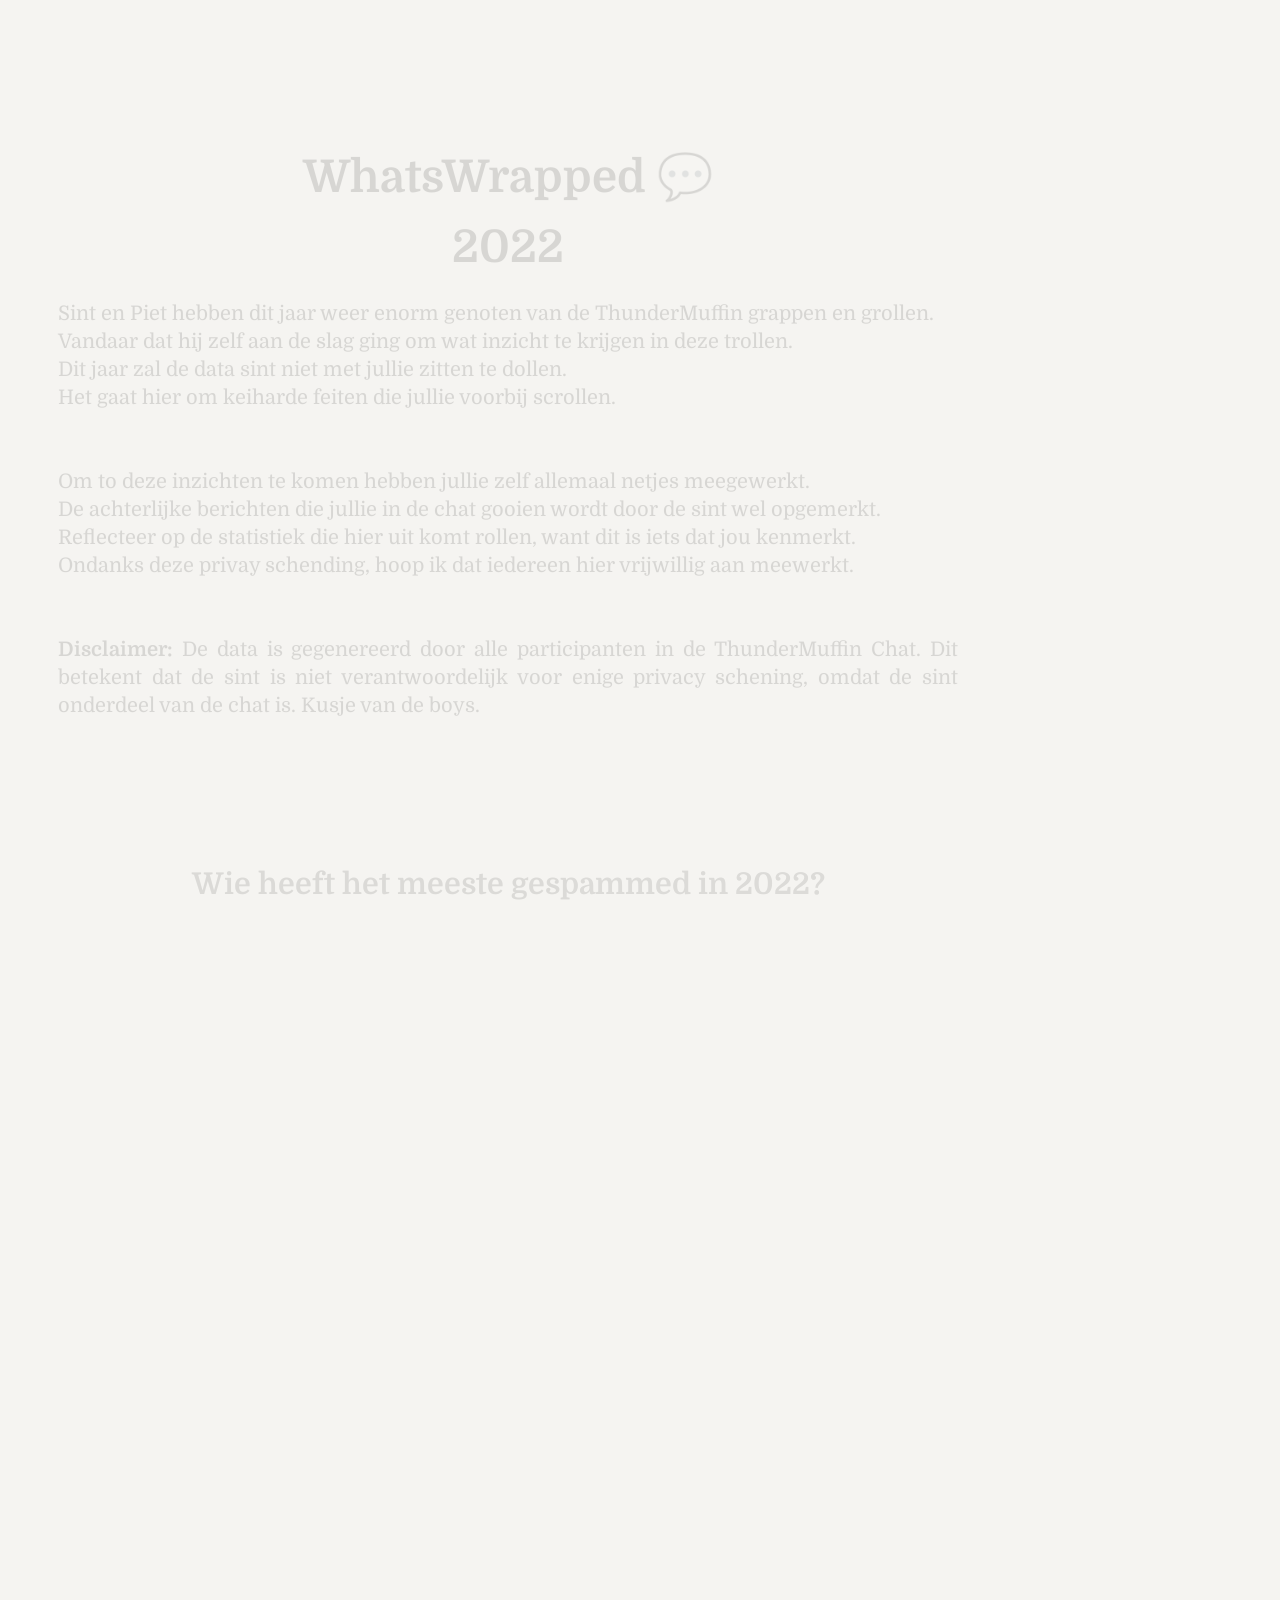
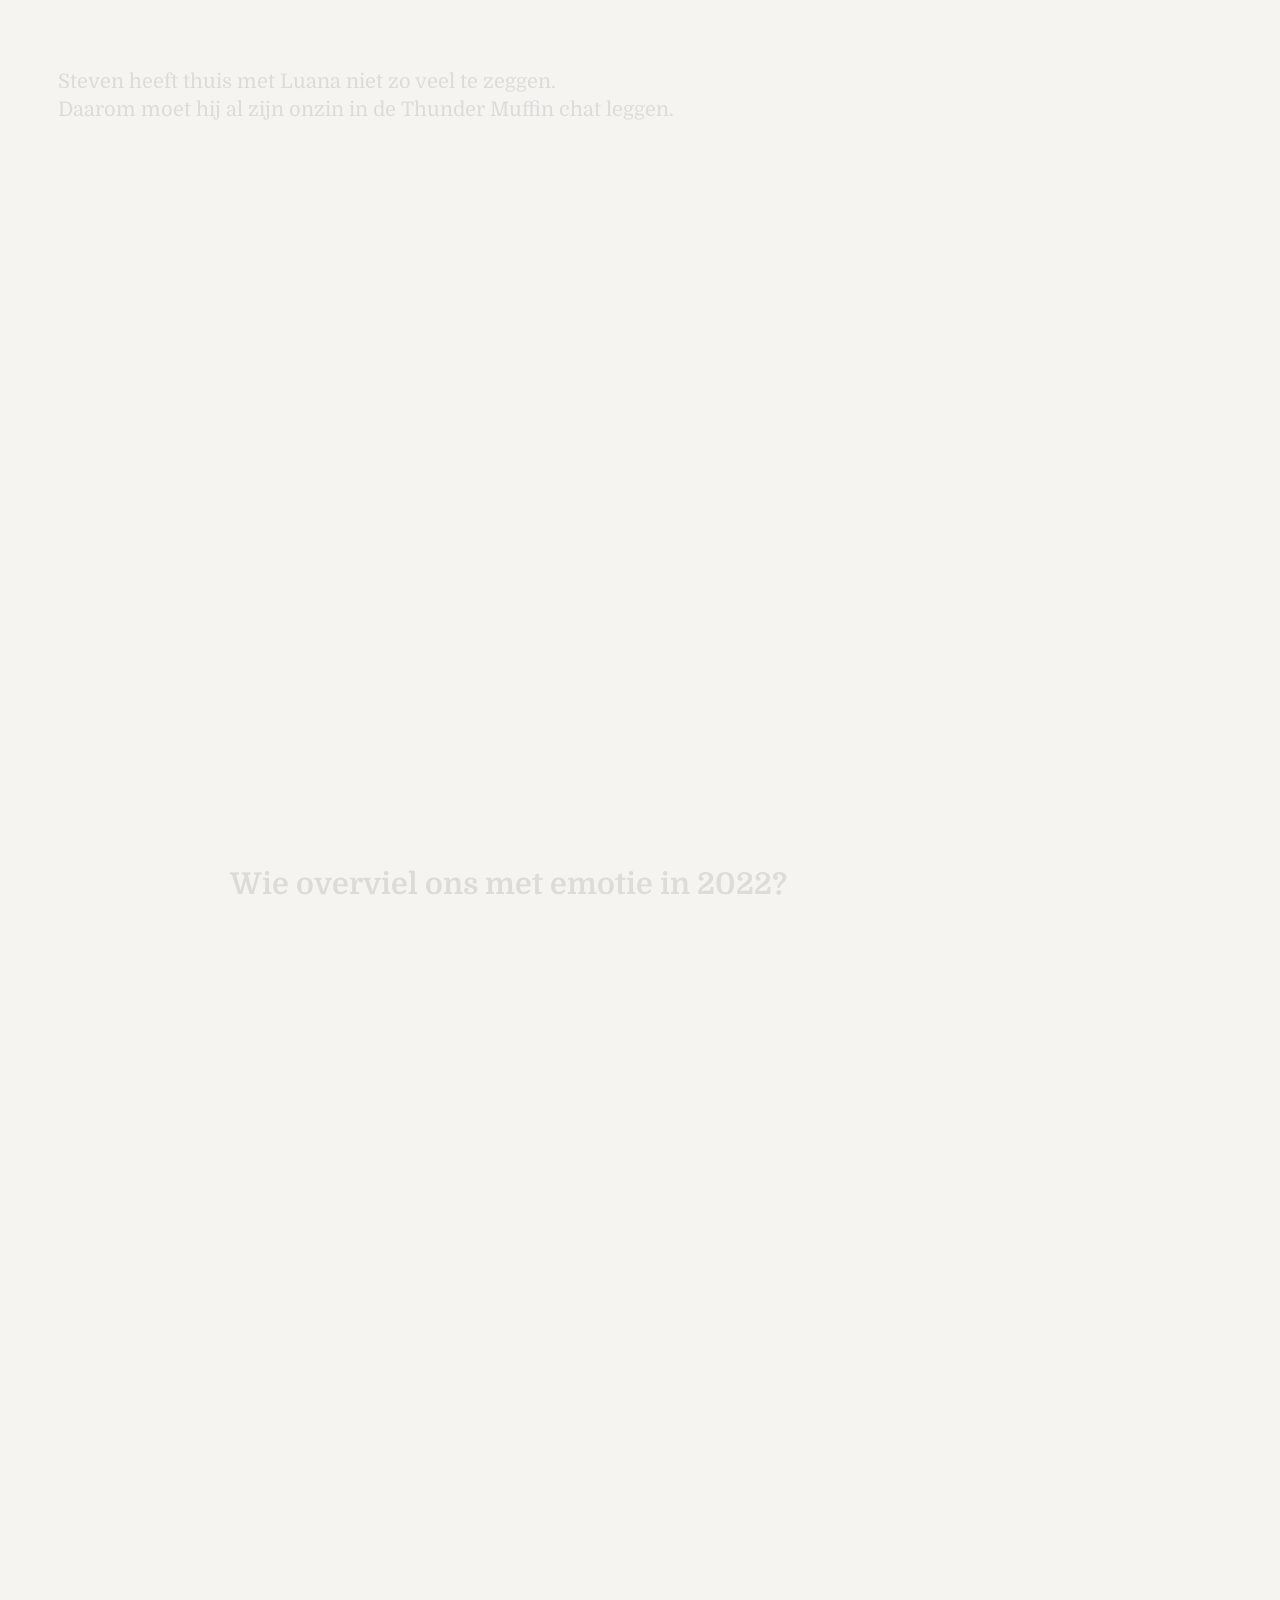
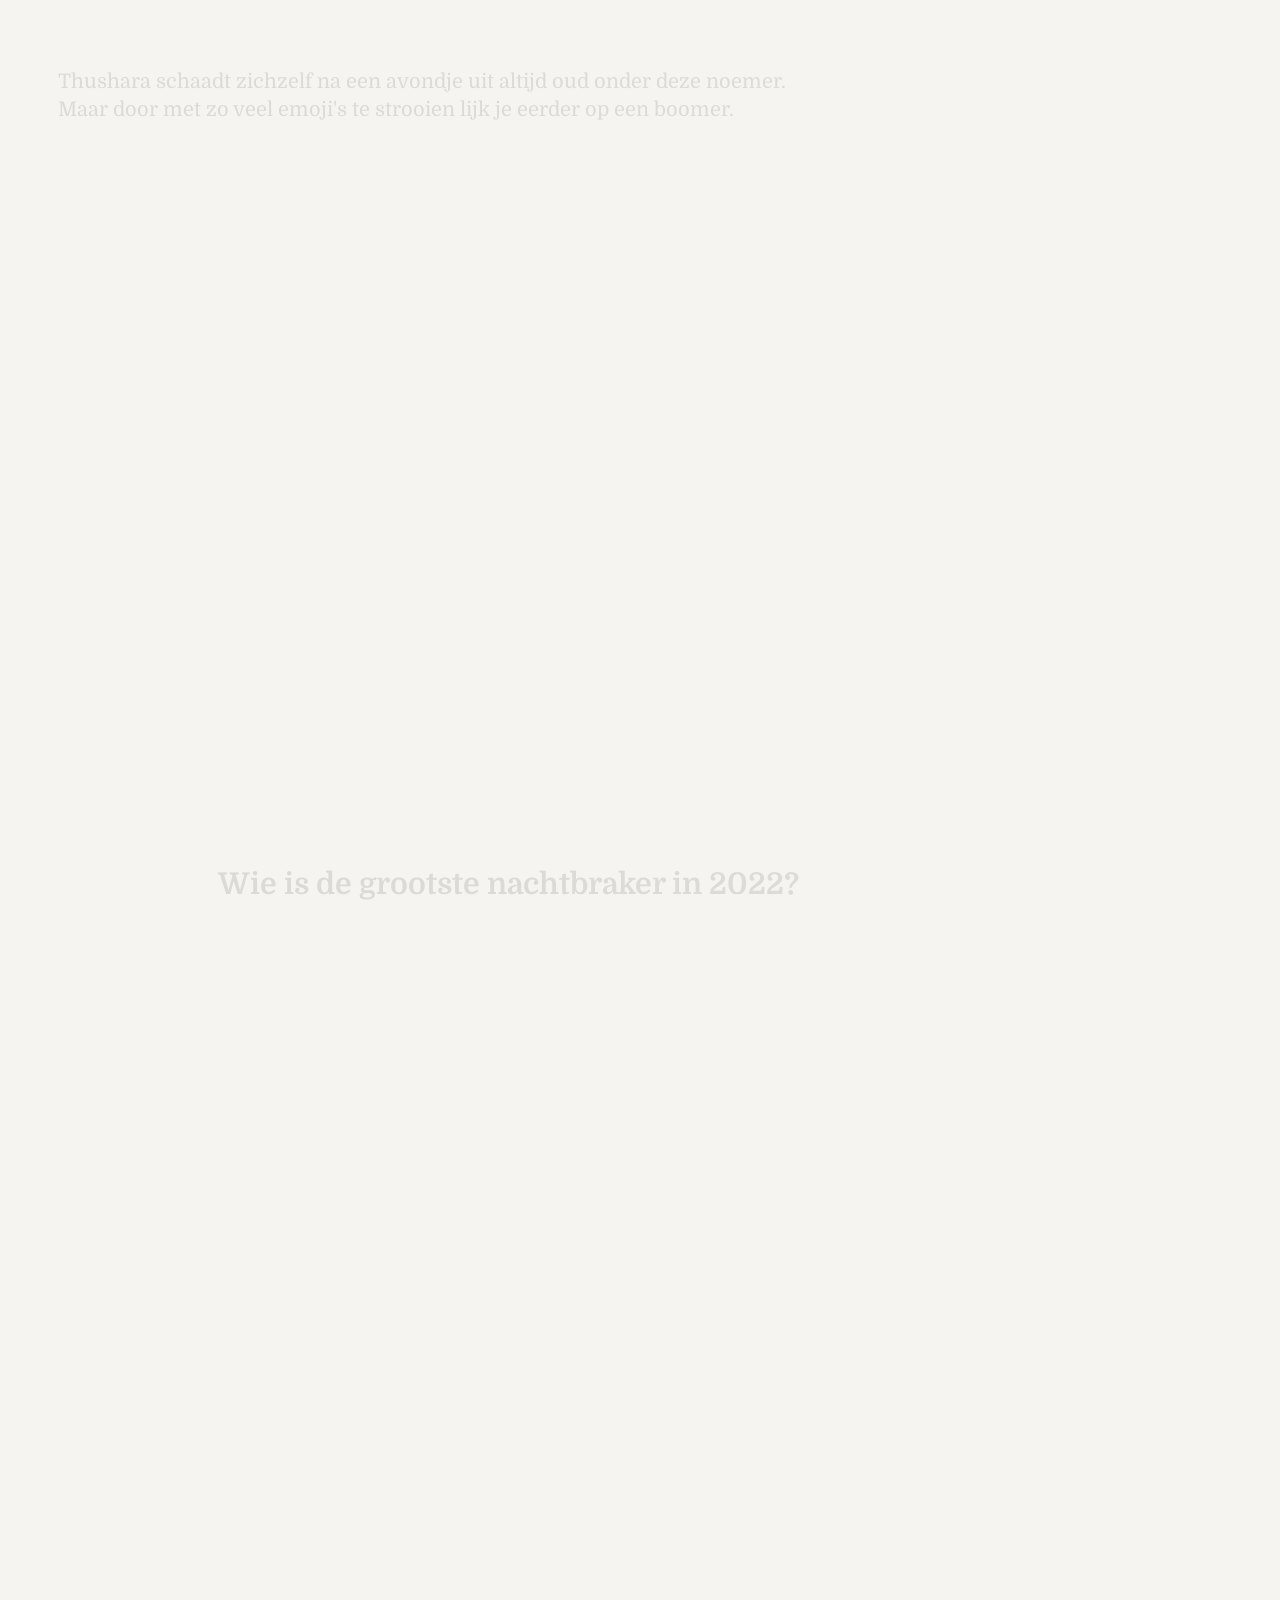
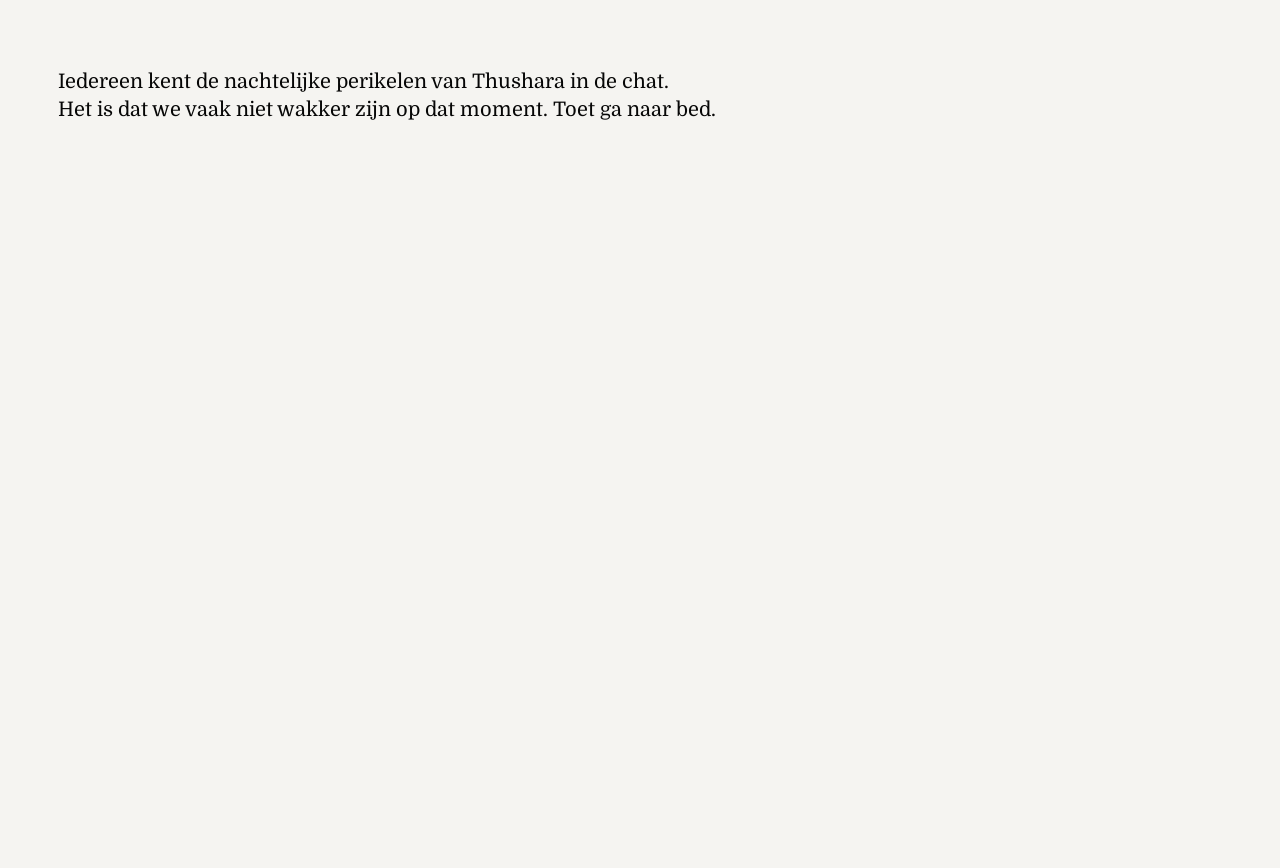
==== index.html @ dbf37bbb "change name" ====
<html lang="en">
<head>
    <meta charset="UTF-8">
    <meta name="viewport" content="width=device-width, initial-scale=1.0">
    <link rel="stylesheet" href="style.css">
    <script src = 'd3.js'></script>
    <script src = 'https://cdnjs.cloudflare.com/ajax/libs/d3-legend/2.25.6/d3-legend.min.js'></script>

    <meta property='og:title' content='Best College Majors'/>
    <meta property='og:image' content='https://github.com/cuthchow/college-majors-visualisation/blob/master/preview.png'/>
    <meta property='og:description' content='This interactive, scrollable data visualisation will take you on a journey through all of the different college majors in the United States, and compare how they stack up in terms of median graduate salary, gender ratios, employability, and other factors. '/>
    <meta property='og:url' content='https://cuthchow.github.io/college-majors-visualisation/'/>


    <title>Best College Majors</title>
</head>


<body>
    <!-- <div id="info">
        a
    </div> -->
    <img src="https://github.com/cuthchow/college-majors-visualisation/blob/master/preview.png" alt="">
    <div id="tooltip"></div>
    <div id="graphic">
        <div id="sections">
            <section class="step">
                <div class="title"></div>
                <br><br>
                <h1>WhatsWrapped &#128172 </h1>
                <h1>2022</h1>
                <p>
                    Sint en Piet hebben dit jaar weer enorm genoten van de ThunderMuffin grappen en grollen.<br>
                    Vandaar dat hij zelf aan de slag ging om wat inzicht te krijgen in deze trollen. <br>
                    Dit jaar zal de data sint niet met jullie zitten te dollen. <br>
                    Het gaat hier om keiharde feiten die jullie voorbij scrollen. <br>
                <br><br>

                Om to deze inzichten te komen hebben jullie zelf allemaal netjes meegewerkt. <br>
                De achterlijke berichten die jullie in de chat gooien wordt door de sint wel opgemerkt.<br>
                Reflecteer op de statistiek die hier uit komt rollen, want dit is iets dat jou kenmerkt.<br>
                Ondanks deze privay schending, hoop ik dat iedereen hier vrijwillig aan meewerkt. <br>
                <br><br>

                <b>Disclaimer:</b> De data is gegenereerd door alle participanten in de ThunderMuffin Chat. 
                Dit betekent dat de sint is niet verantwoordelijk voor enige privacy schening, omdat de sint onderdeel van de chat is.
                Kusje van de boys.
                </p>
                
            </section>
            <section class="step">
                <div class="vraag">
                <p>
                    <h2>Wie heeft het meeste gespammed in 2022?</h2>
                </p>
            </div>
            </section>
            <section class="step">
                <div class="vraag">
                <p>
                Steven heeft thuis met Luana niet zo veel te zeggen. <br>
                Daarom moet hij al zijn onzin in de Thunder Muffin chat leggen. <br>
                </p>
            </div>
            </section>
            <section class="step">
                <div class="vraag">
                <p>
                    <h2>Wie overviel ons met emotie in 2022?</h2>
                </p>
            </div>
            </section>
            <section class="step">
                <div class="vraag">
                <p>
                Thushara schaadt zichzelf na een avondje uit altijd oud onder deze noemer.<br>
                Maar door met zo veel emoji's te strooien lijk je eerder op een boomer. <br>
                </p>
            </div>
            </section>
            <section class="step">
                <div class="vraag">
                <p>
                    <h2>Wie is de grootste nachtbraker in 2022?</h2>
                </p>
            </div>
            </section>
            <section class="step">
                <div class="vraag">
                <p>
                Iedereen kent de nachtelijke perikelen van Thushara in de chat.<br>
                Het is dat we vaak niet wakker zijn op dat moment. Toet ga naar bed. <br>
                </p>
            </div>
            </section>

        </div>
        <div id="vis">

        </div>
    </div>

    

    
    <script src = 'scroller.js'></script>
    <script src = 'Visuals_2.js'></script>

</body>
</html>
---- style.css ----
@import url('https://fonts.googleapis.com/css?family=Merriweather&display=swap');
@import url('https://fonts.googleapis.com/css?family=Kosugi&display=swap');
@import url('https://fonts.googleapis.com/css?family=Domine:400,700&display=swap');

body {
    background-color: rgb(245, 244, 241);
    overflow-x: hidden;
}

#sections {
    position: relative;
    display: inline-block;
    width: 900px;
    top: 60px;
    z-index: 90;
    margin-right: 20px;
}

.categoryLegend {
    font-family: "Domine";
}

.step {
    margin-bottom: 100px;
    height: 700px;
    font-family: "Domine";
    font-weight: 400;
    line-height: 1.4em;
    text-align: justify;
    font-size: 20px;
    /* display: flex;
    flex-direction: column;
    justify-content: space-around; */
}

h1, h2 {
    font-weight: 700;
    text-align: center;
    line-height: 32px;
}

h1 {
    font-size: 45px;
}

strong {
    color: rgb(245, 155, 155);
}

#graphic {
    margin: auto;
    margin-left: 50;
    width: 1500px;
    flex-direction: row;
    align-items: top;
    justify-content: space-around;
}

#vis {
    display: inline-block;
    position: fixed;
    margin-top: 150px;
    margin-left: 100px;
    z-index: 1;
    height: 1000px;
    width: 1000px;
}

.vraag {
    position: sticky;
    top: 400;
  }

.tick line {
    stroke: 'red'
}

#tooltip {
    position: absolute;
    display: none;
    background: rgba(0, 0, 0, .7);
    border-radius: 3px;
    box-shadow: -3px 3px 15px #939393;
    color: white;
    padding: 6px;
    font-family: "Merriweather";
    font-size: 2em;
    max-width: 400px;
    z-index: 100;
}

svg circle:hover{
    cursor: pointer;
}

.swatch {
    fill: #939393;
}

a {
    color: rgb(221, 0, 255);
    text-decoration: none;
}

img {
    display: none;
}
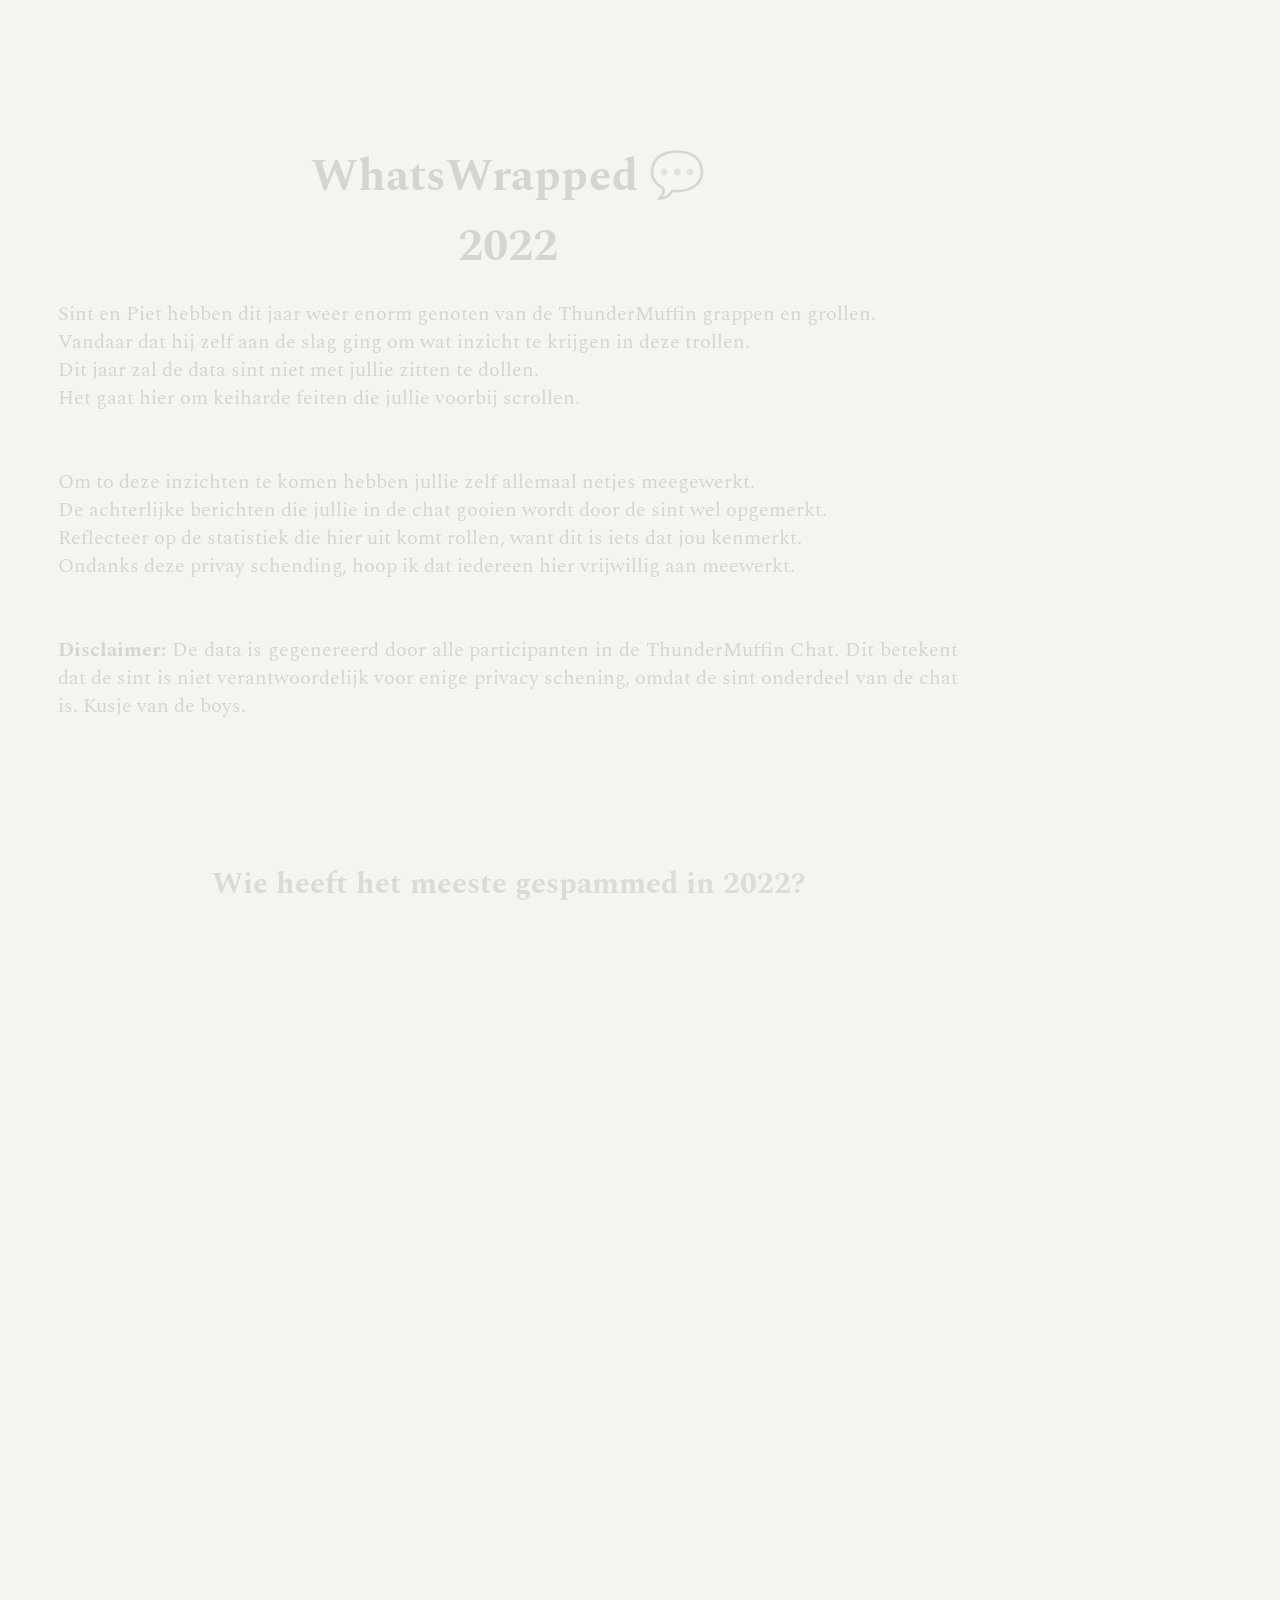
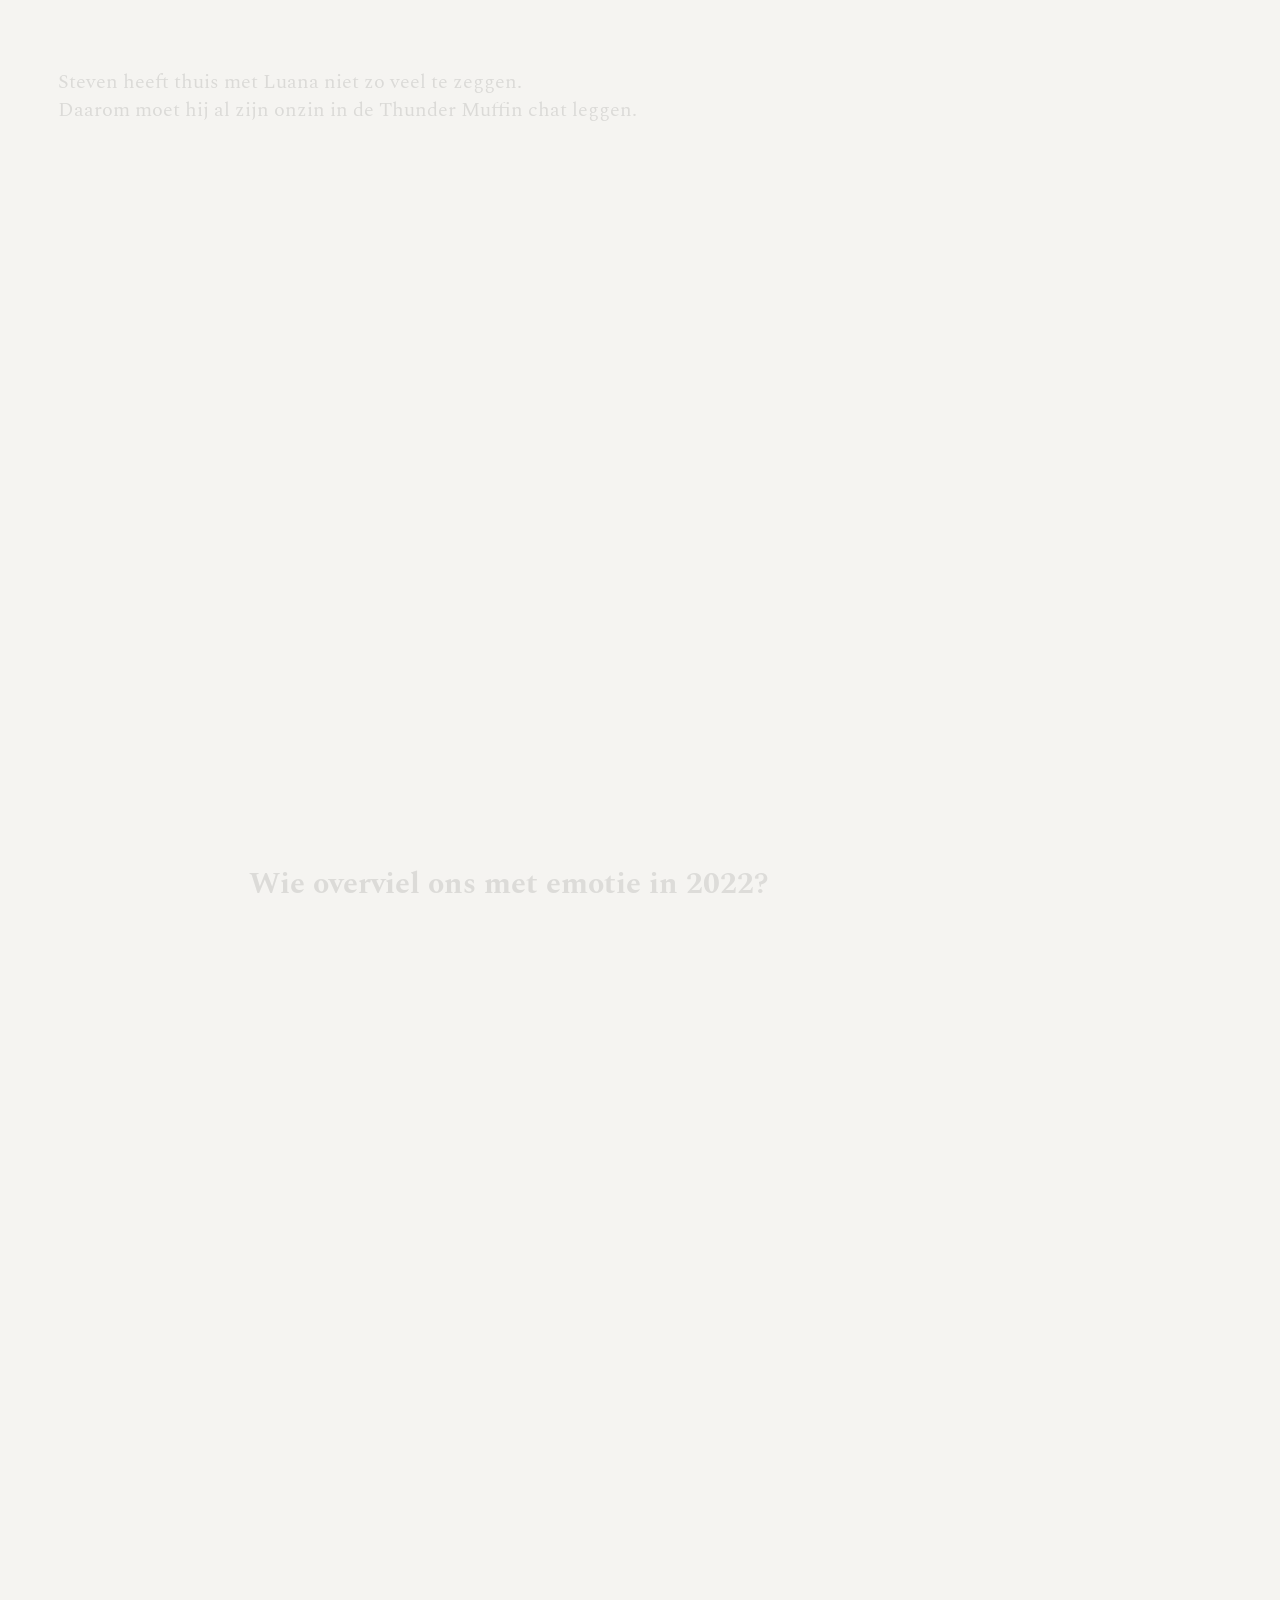
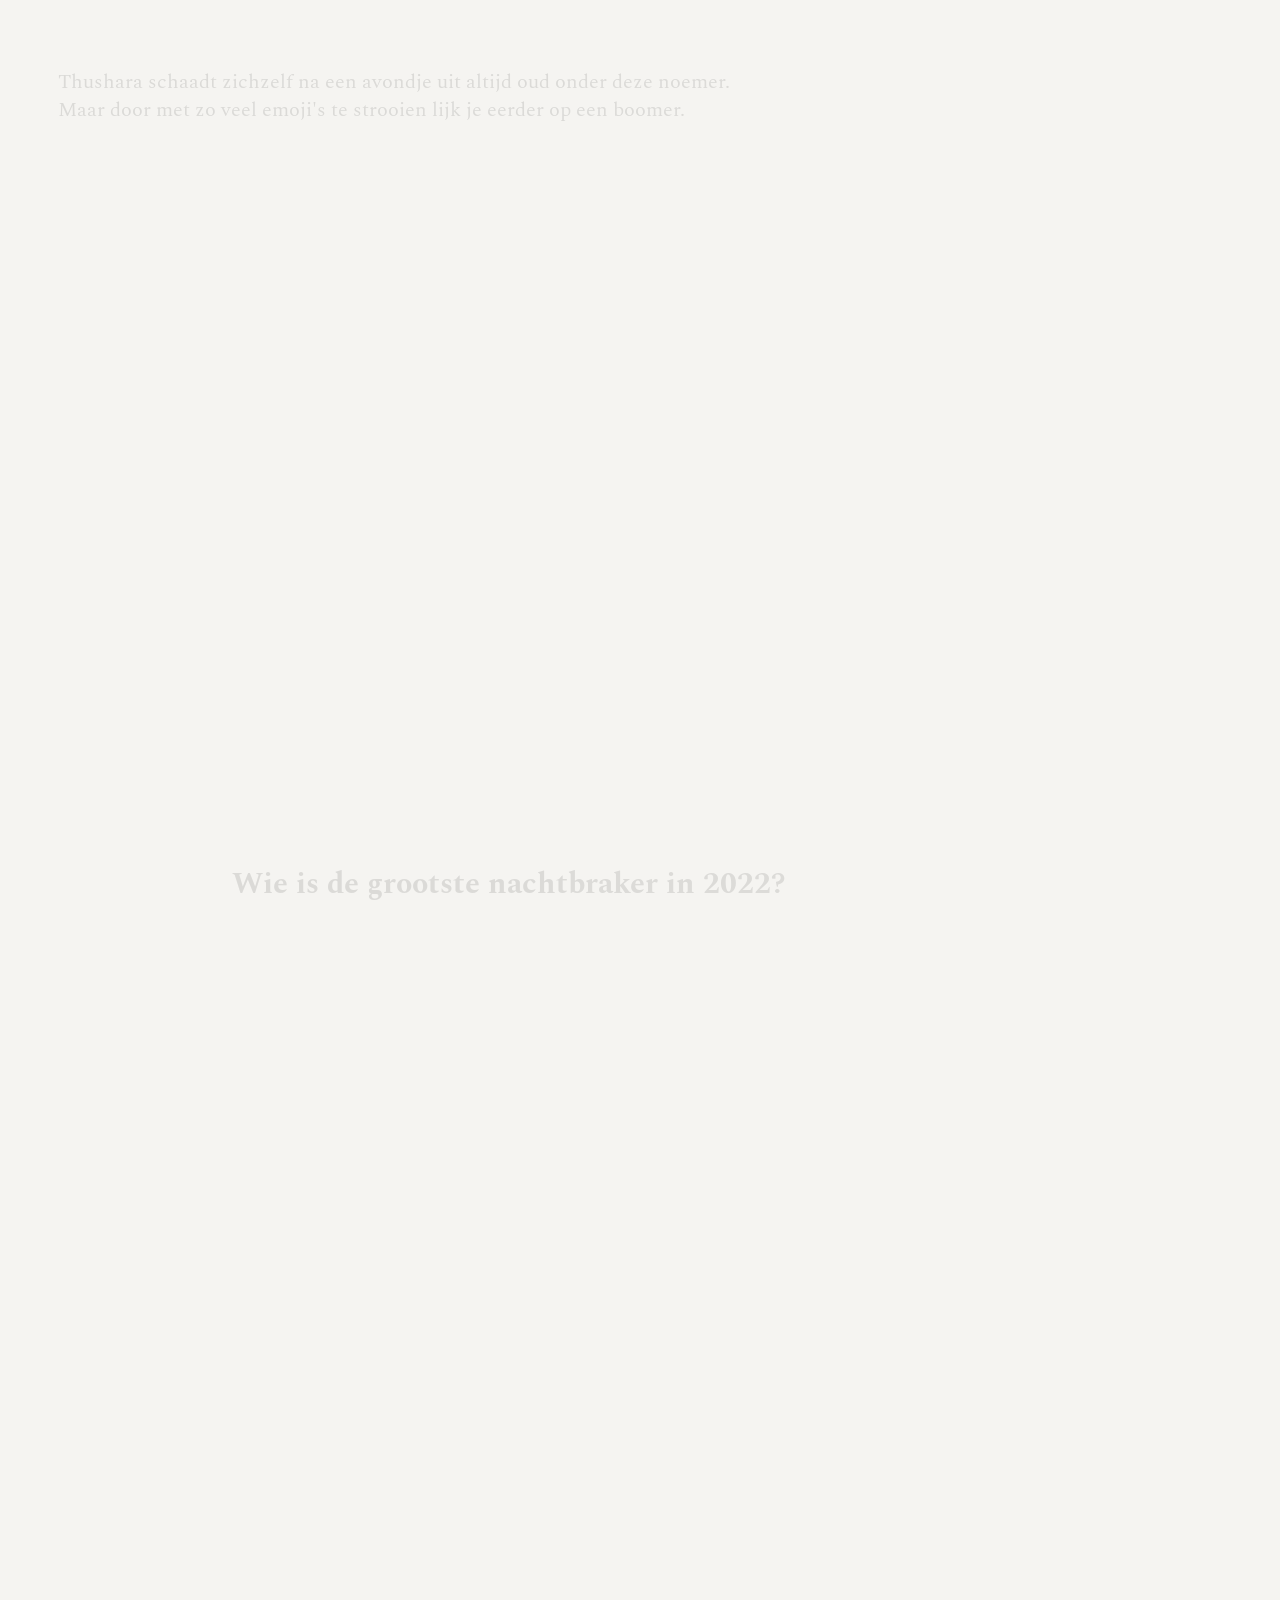
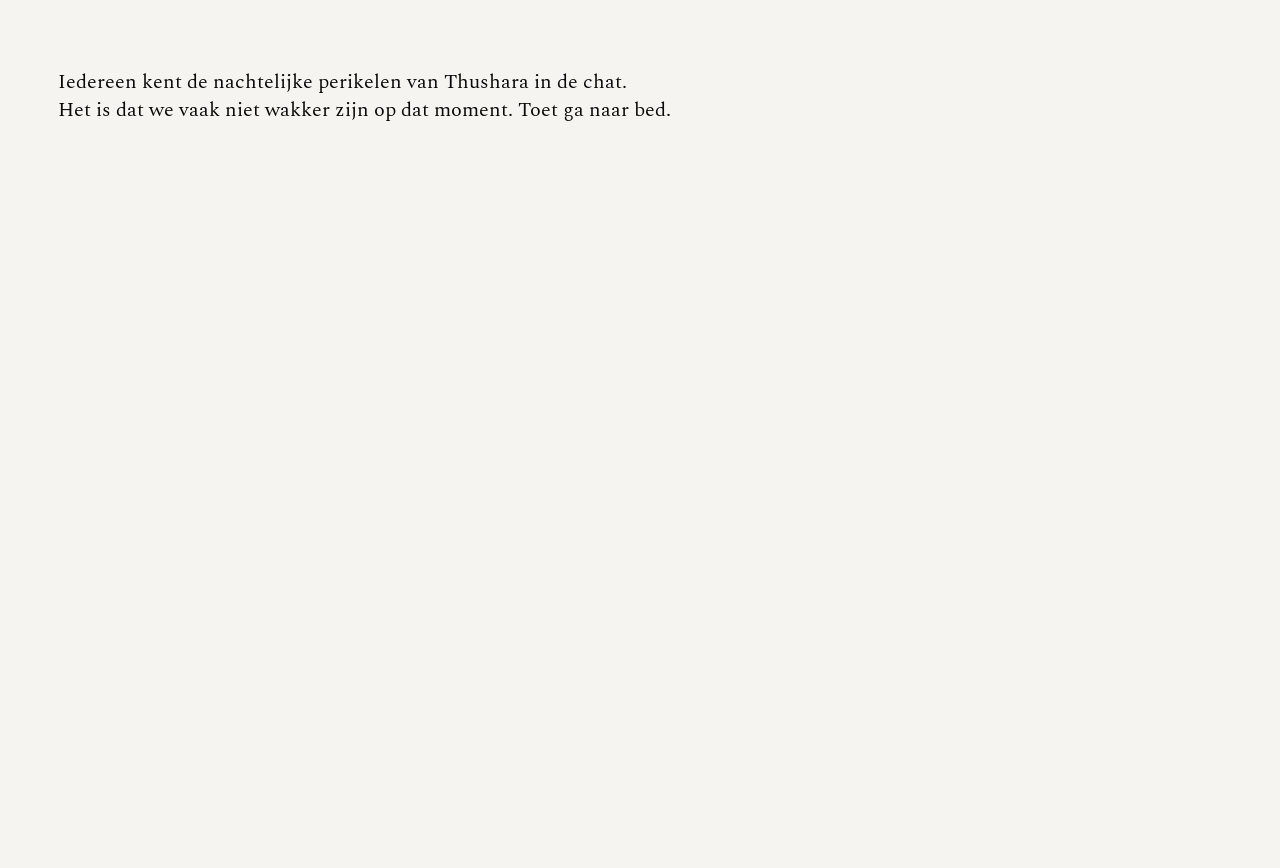
==== commit 700cf117: "Update index.html" ====
--- a/index.html
+++ b/index.html
@@ -6,7 +6,7 @@
     <script src = 'd3.js'></script>
     <script src = 'https://cdnjs.cloudflare.com/ajax/libs/d3-legend/2.25.6/d3-legend.min.js'></script>
 
-    <meta property='og:title' content='Best College Majors'/>
+    <meta property='og:title' content='ThunderMuffin WhatsWrapped'/>
     <meta property='og:image' content='https://github.com/cuthchow/college-majors-visualisation/blob/master/preview.png'/>
     <meta property='og:description' content='This interactive, scrollable data visualisation will take you on a journey through all of the different college majors in the United States, and compare how they stack up in terms of median graduate salary, gender ratios, employability, and other factors. '/>
     <meta property='og:url' content='https://cuthchow.github.io/college-majors-visualisation/'/>
--- a/style.css
+++ b/style.css
@@ -1,6 +1,8 @@
 @import url('https://fonts.googleapis.com/css?family=Merriweather&display=swap');
 @import url('https://fonts.googleapis.com/css?family=Kosugi&display=swap');
 @import url('https://fonts.googleapis.com/css?family=Domine:400,700&display=swap');
+@import url('https://fonts.googleapis.com/css?family=Spectral&display=swap');
+@import url('https://fonts.googleapis.com/css?family=Sora&display=swap');
 
 body {
     background-color: rgb(245, 244, 241);
@@ -16,14 +18,11 @@
     margin-right: 20px;
 }
 
-.categoryLegend {
-    font-family: "Domine";
-}
 
 .step {
     margin-bottom: 100px;
     height: 700px;
-    font-family: "Domine";
+    font-family: "Spectral";
     font-weight: 400;
     line-height: 1.4em;
     text-align: justify;
@@ -83,7 +82,7 @@
     box-shadow: -3px 3px 15px #939393;
     color: white;
     padding: 6px;
-    font-family: "Merriweather";
+    font-family: "Spectral";
     font-size: 2em;
     max-width: 400px;
     z-index: 100;
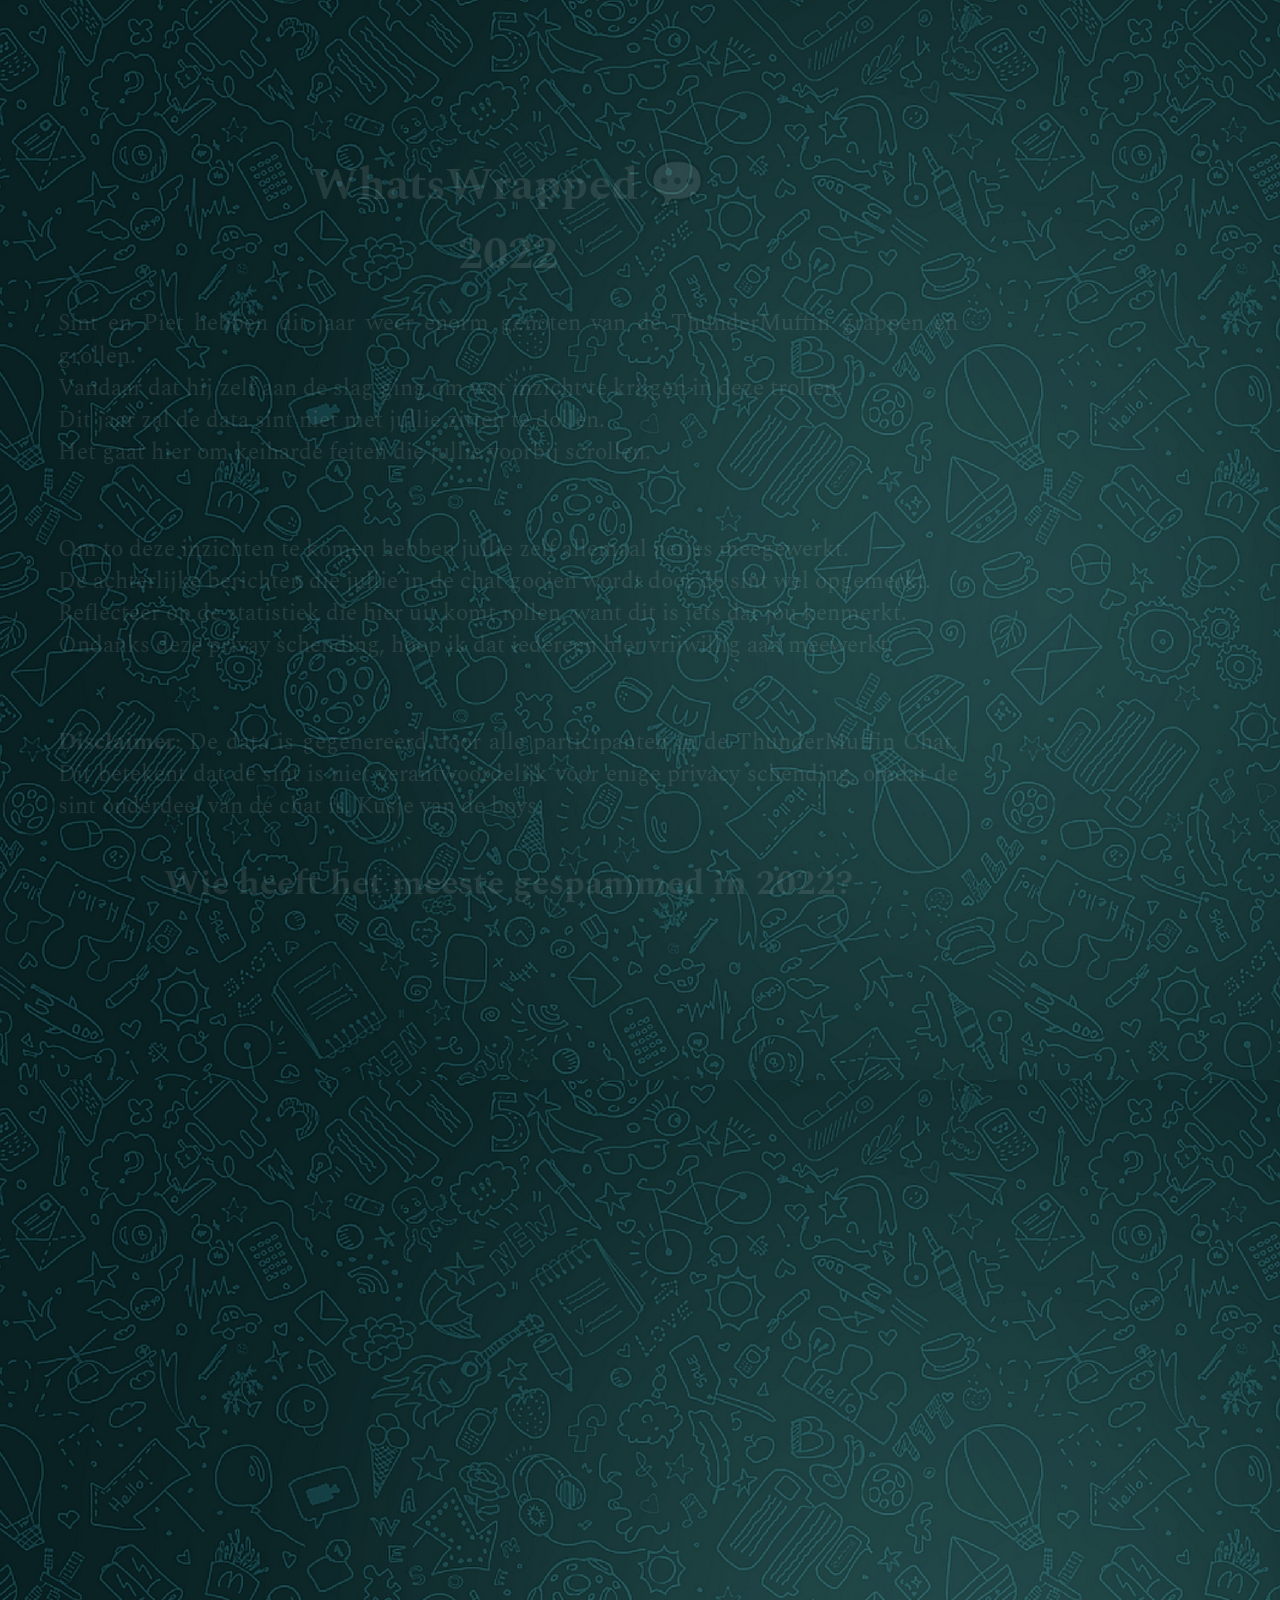
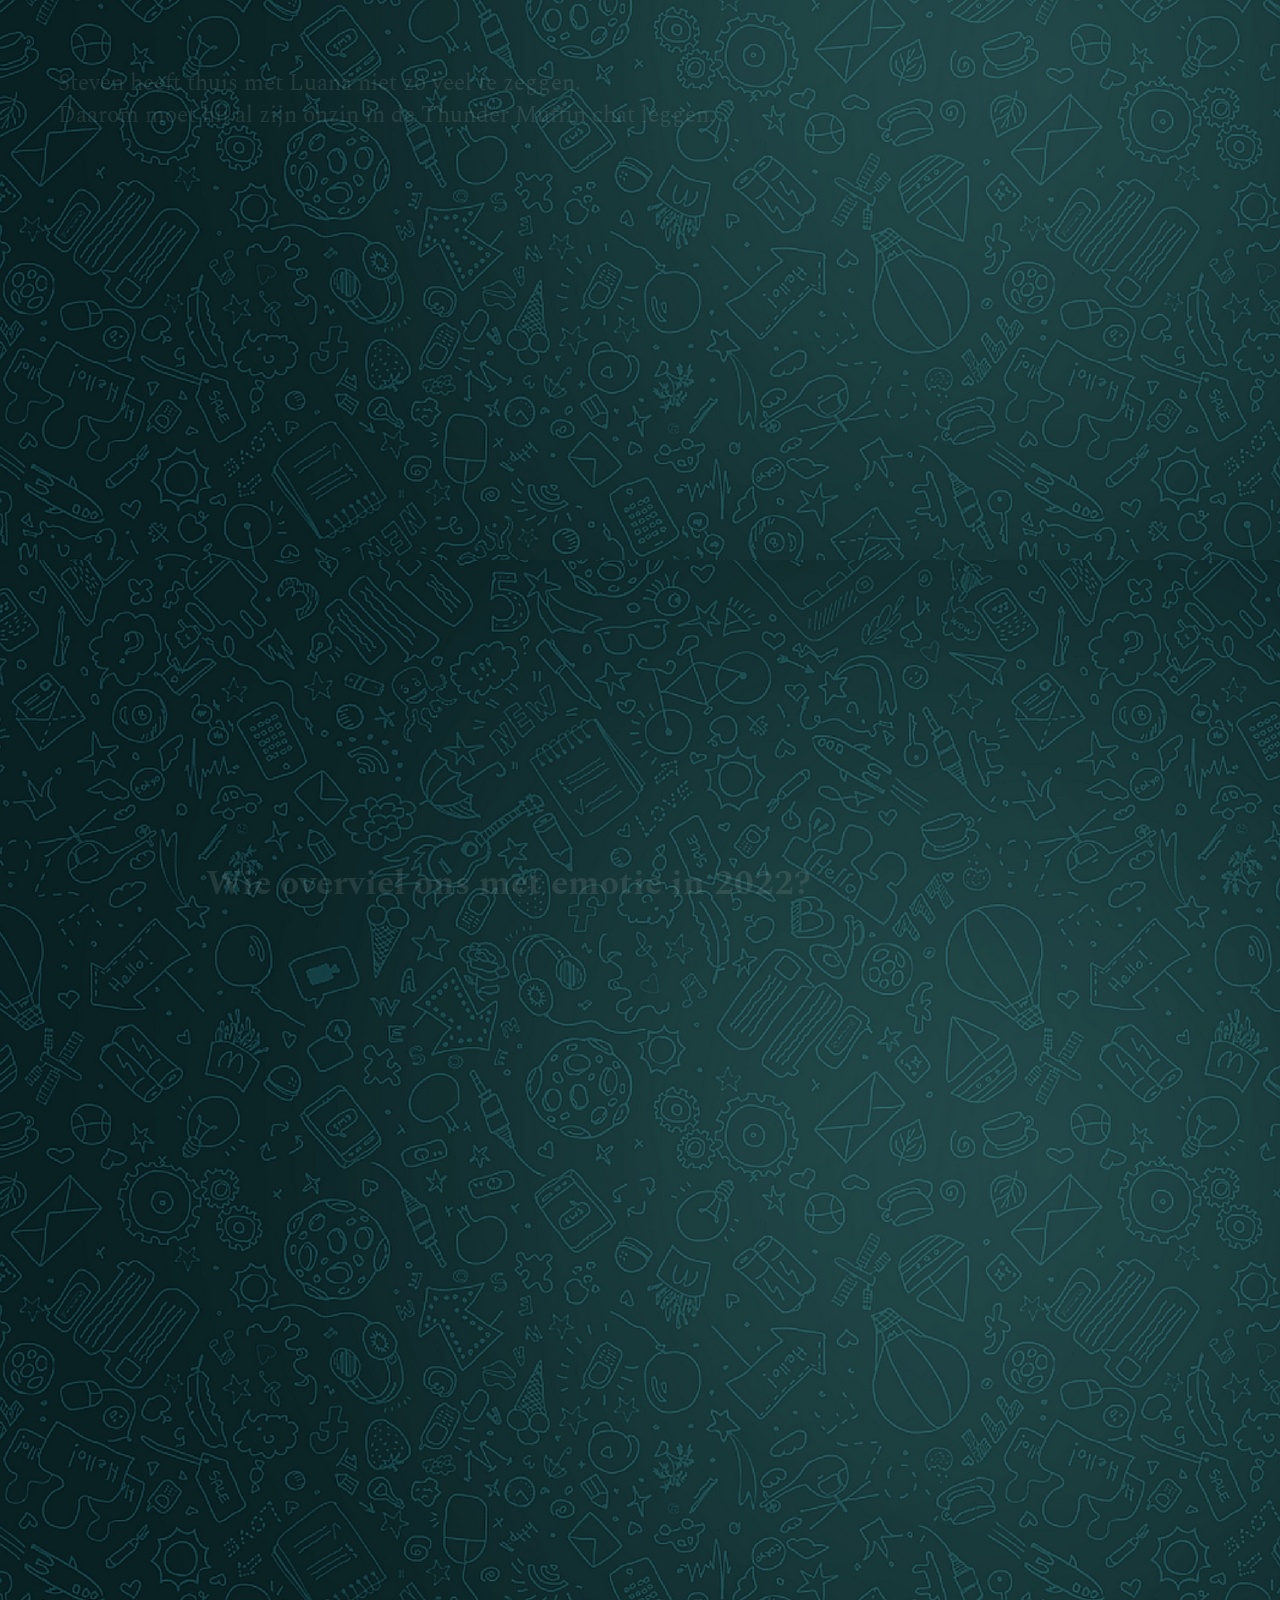
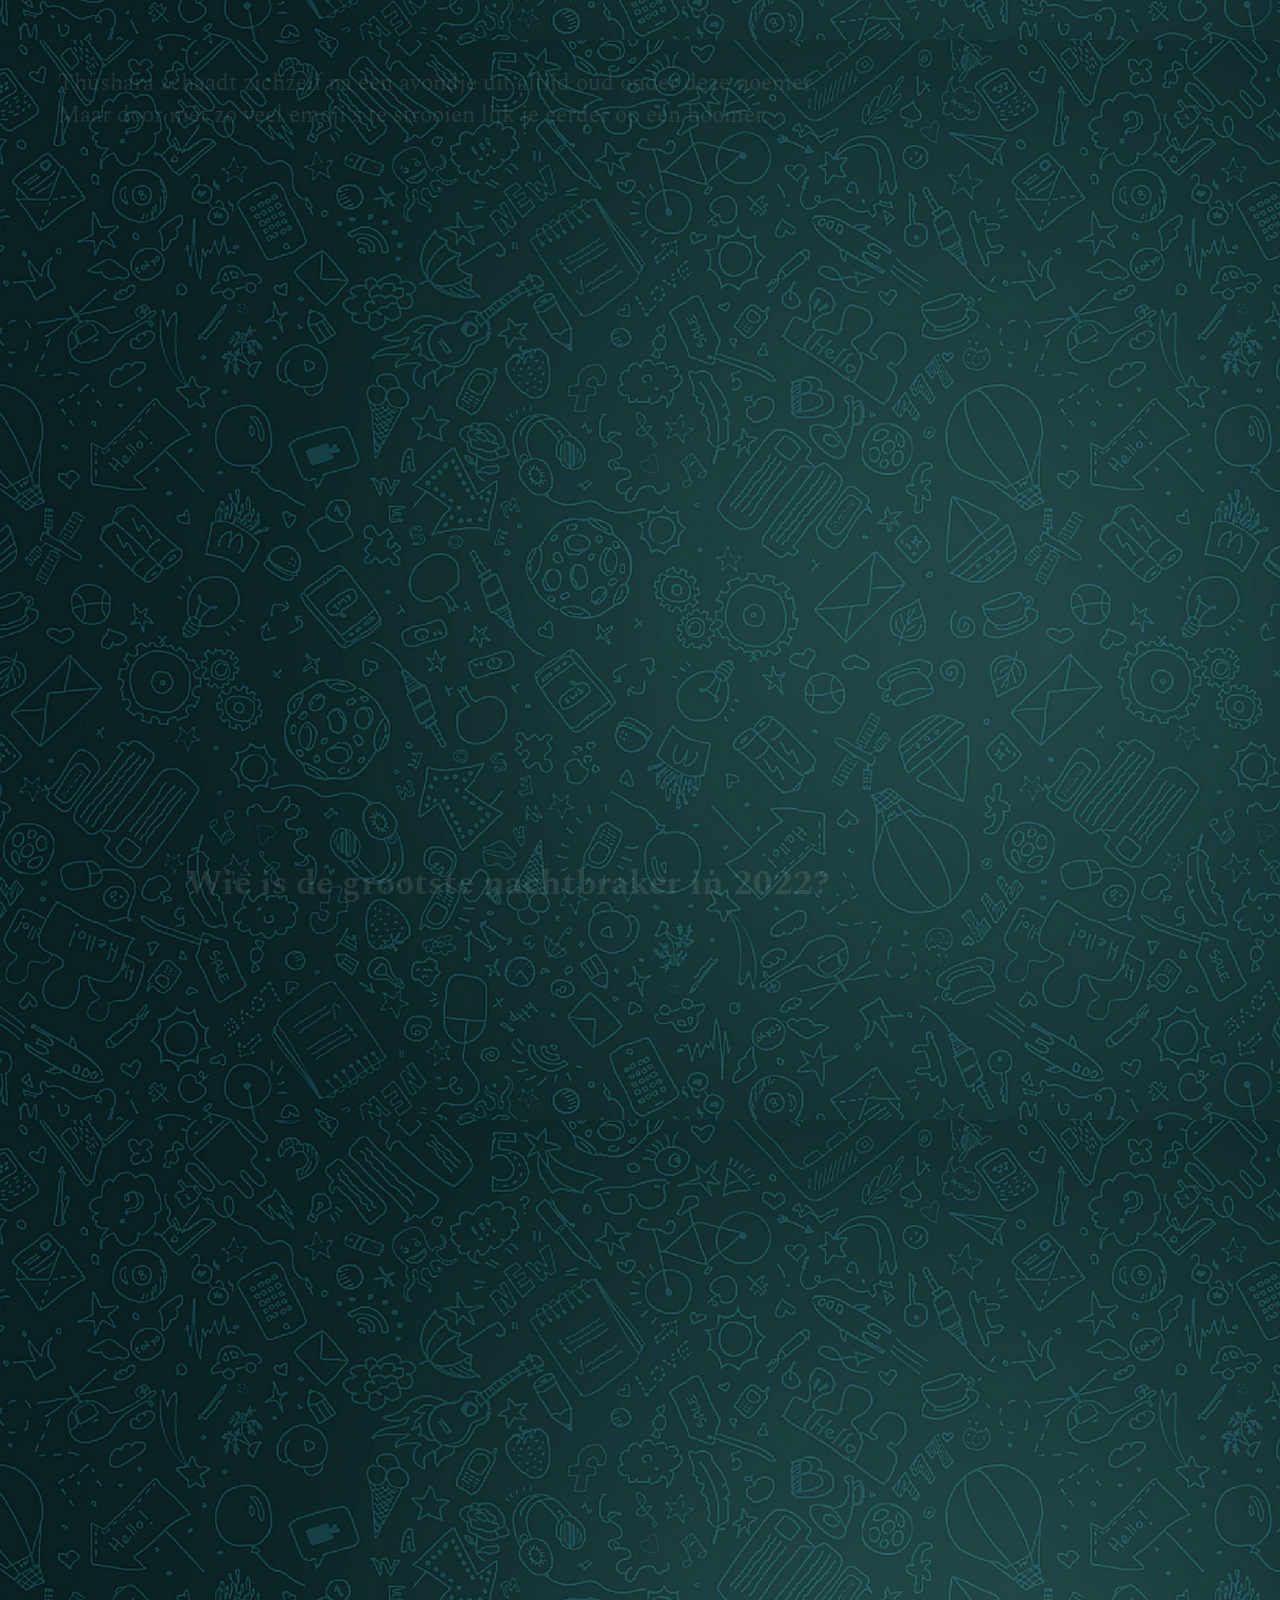
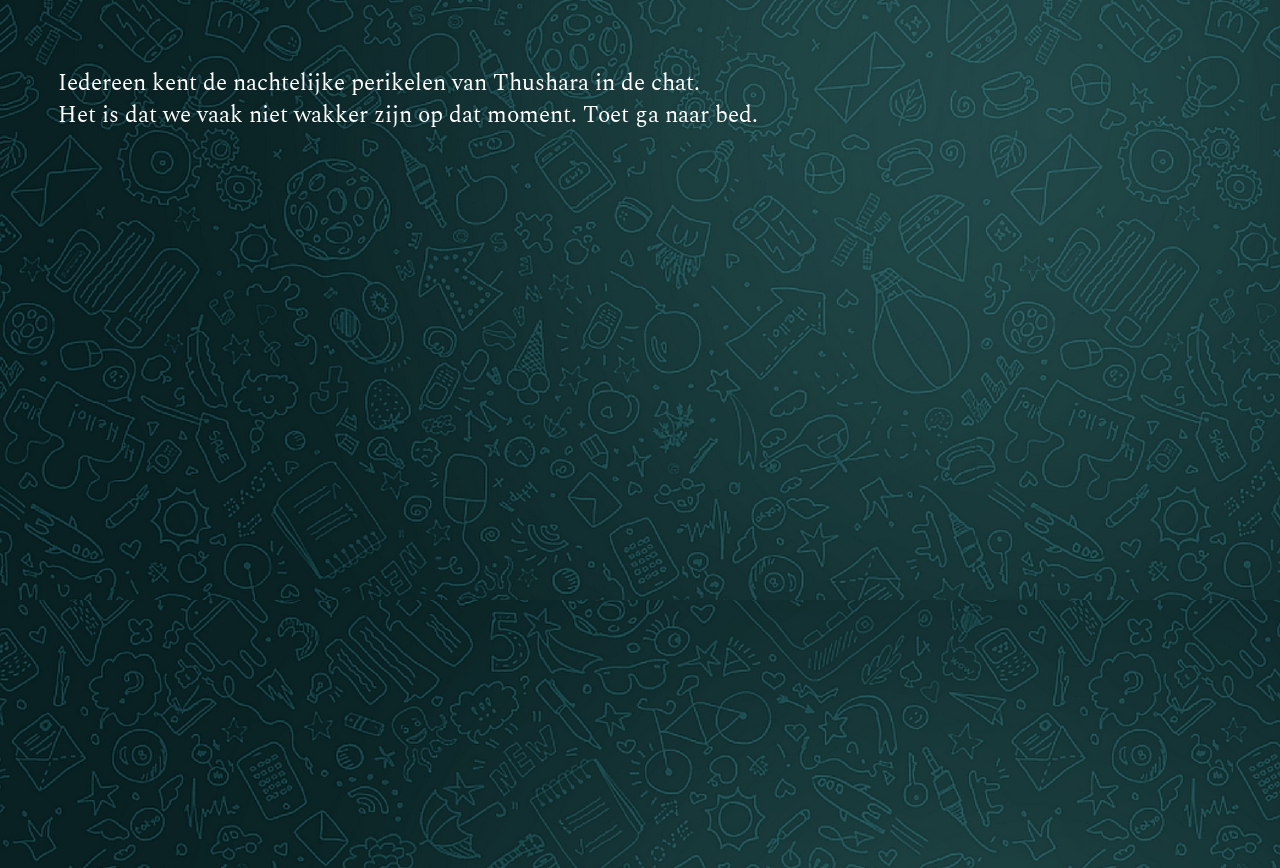
==== commit 4e90dd79: "new commit" ====
--- a/index.html
+++ b/index.html
@@ -8,11 +8,11 @@
 
     <meta property='og:title' content='ThunderMuffin WhatsWrapped'/>
     <meta property='og:image' content='https://github.com/cuthchow/college-majors-visualisation/blob/master/preview.png'/>
-    <meta property='og:description' content='This interactive, scrollable data visualisation will take you on a journey through all of the different college majors in the United States, and compare how they stack up in terms of median graduate salary, gender ratios, employability, and other factors. '/>
-    <meta property='og:url' content='https://cuthchow.github.io/college-majors-visualisation/'/>
+    <meta property='og:description' content='This interactive, scrollable data visualisation will take you on a journey through your Whatsapp Wrapped of 2022'/>
+    <meta property='og:url' content='https://markdekwaasteniet.github.io/whatswrapped.github.io/'/>
 
 
-    <title>Best College Majors</title>
+    <title>ThunderMuffin WhatsWrapped</title>
 </head>
 
 
@@ -33,7 +33,7 @@
                     Sint en Piet hebben dit jaar weer enorm genoten van de ThunderMuffin grappen en grollen.<br>
                     Vandaar dat hij zelf aan de slag ging om wat inzicht te krijgen in deze trollen. <br>
                     Dit jaar zal de data sint niet met jullie zitten te dollen. <br>
-                    Het gaat hier om keiharde feiten die jullie voorbij scrollen. <br>
+                    Het gaat hier om keiharde feiten die jullie voorbij scrollen.<br>
                 <br><br>
 
                 Om to deze inzichten te komen hebben jullie zelf allemaal netjes meegewerkt. <br>
@@ -43,7 +43,7 @@
                 <br><br>
 
                 <b>Disclaimer:</b> De data is gegenereerd door alle participanten in de ThunderMuffin Chat. 
-                Dit betekent dat de sint is niet verantwoordelijk voor enige privacy schening, omdat de sint onderdeel van de chat is.
+                Dit betekent dat de sint is niet verantwoordelijk voor enige privacy schending, omdat de sint onderdeel van de chat is.
                 Kusje van de boys.
                 </p>
                 
--- a/style.css
+++ b/style.css
@@ -5,7 +5,8 @@
 @import url('https://fonts.googleapis.com/css?family=Sora&display=swap');
 
 body {
-    background-color: rgb(245, 244, 241);
+    background-image: url("Whatsapp_background.jpg");
+    background-color: #cccccc;
     overflow-x: hidden;
 }
 
@@ -20,19 +21,21 @@
 
 
 .step {
+    color: white;
     margin-bottom: 100px;
     height: 700px;
     font-family: "Spectral";
     font-weight: 400;
     line-height: 1.4em;
     text-align: justify;
-    font-size: 20px;
+    font-size: 23px;
     /* display: flex;
     flex-direction: column;
     justify-content: space-around; */
 }
 
 h1, h2 {
+    color: white;
     font-weight: 700;
     text-align: center;
     line-height: 32px;
@@ -63,6 +66,7 @@
     z-index: 1;
     height: 1000px;
     width: 1000px;
+    color: white;
 }
 
 .vraag {
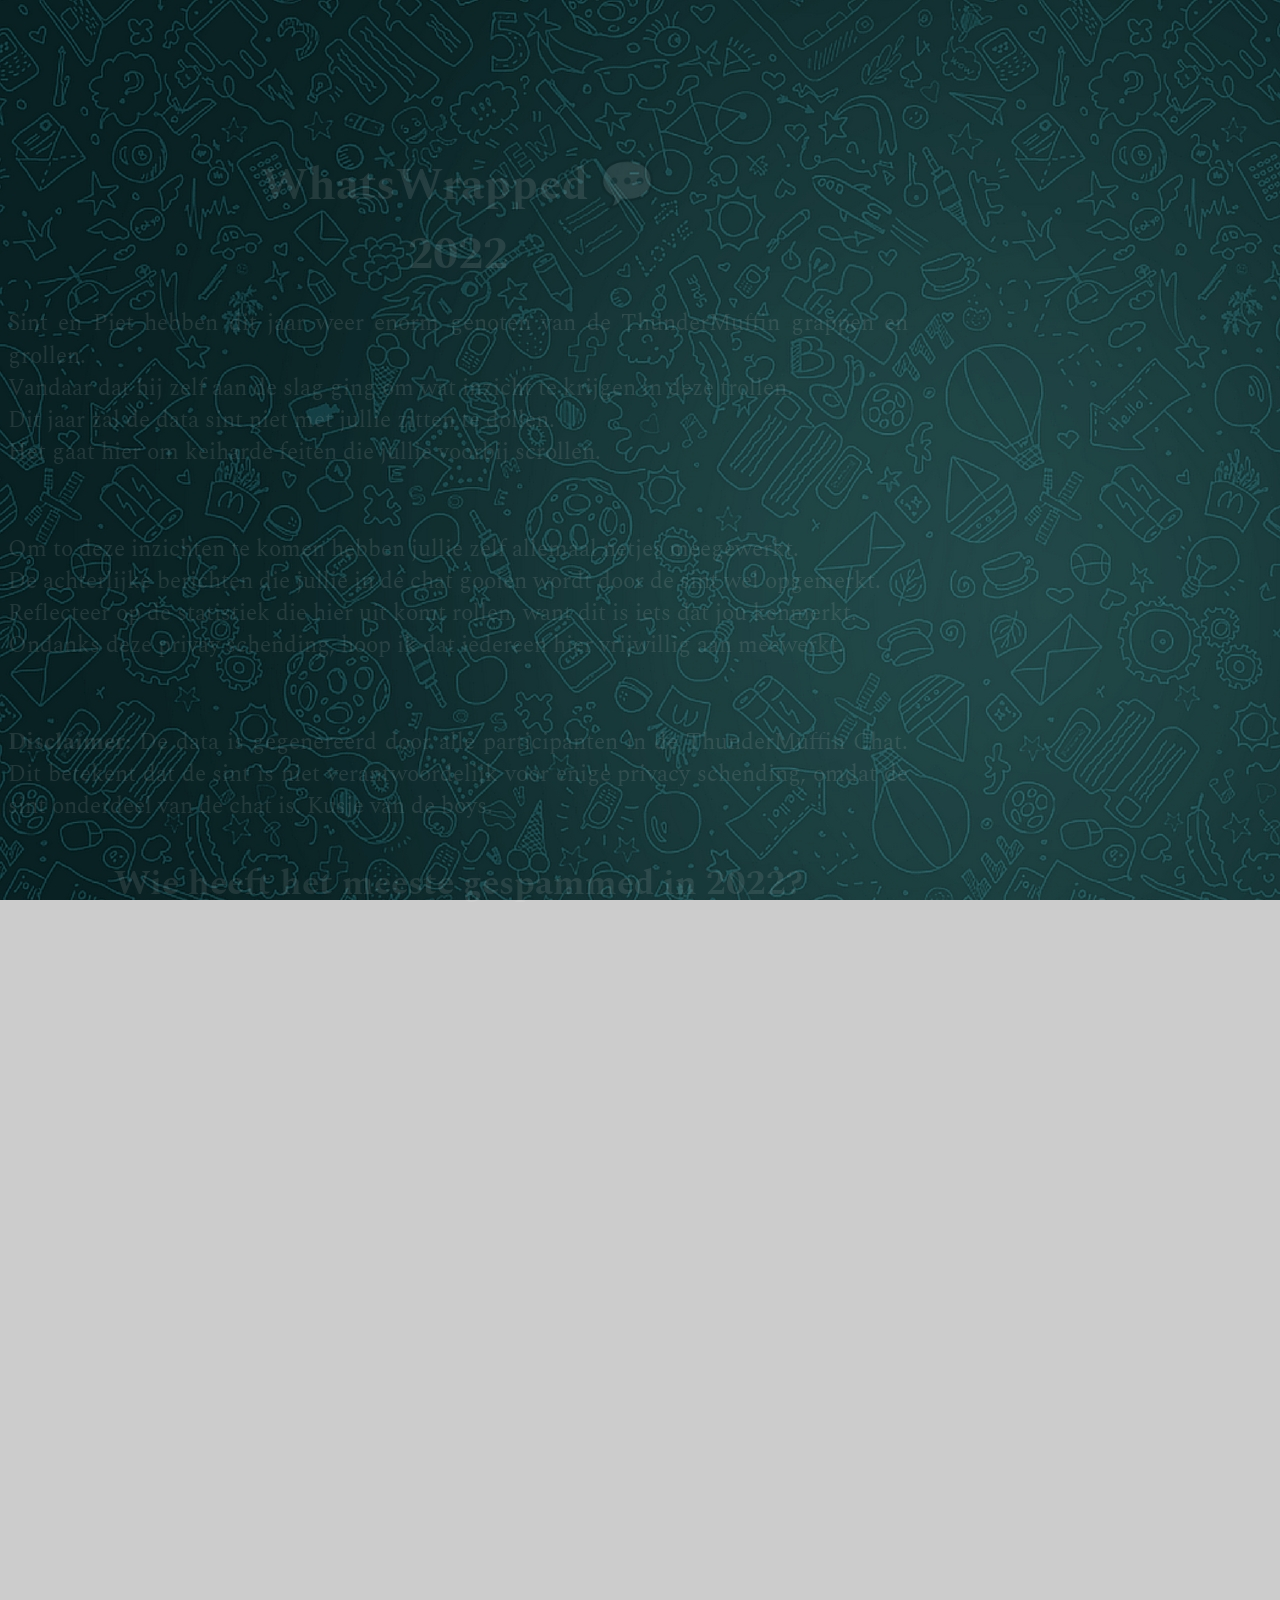
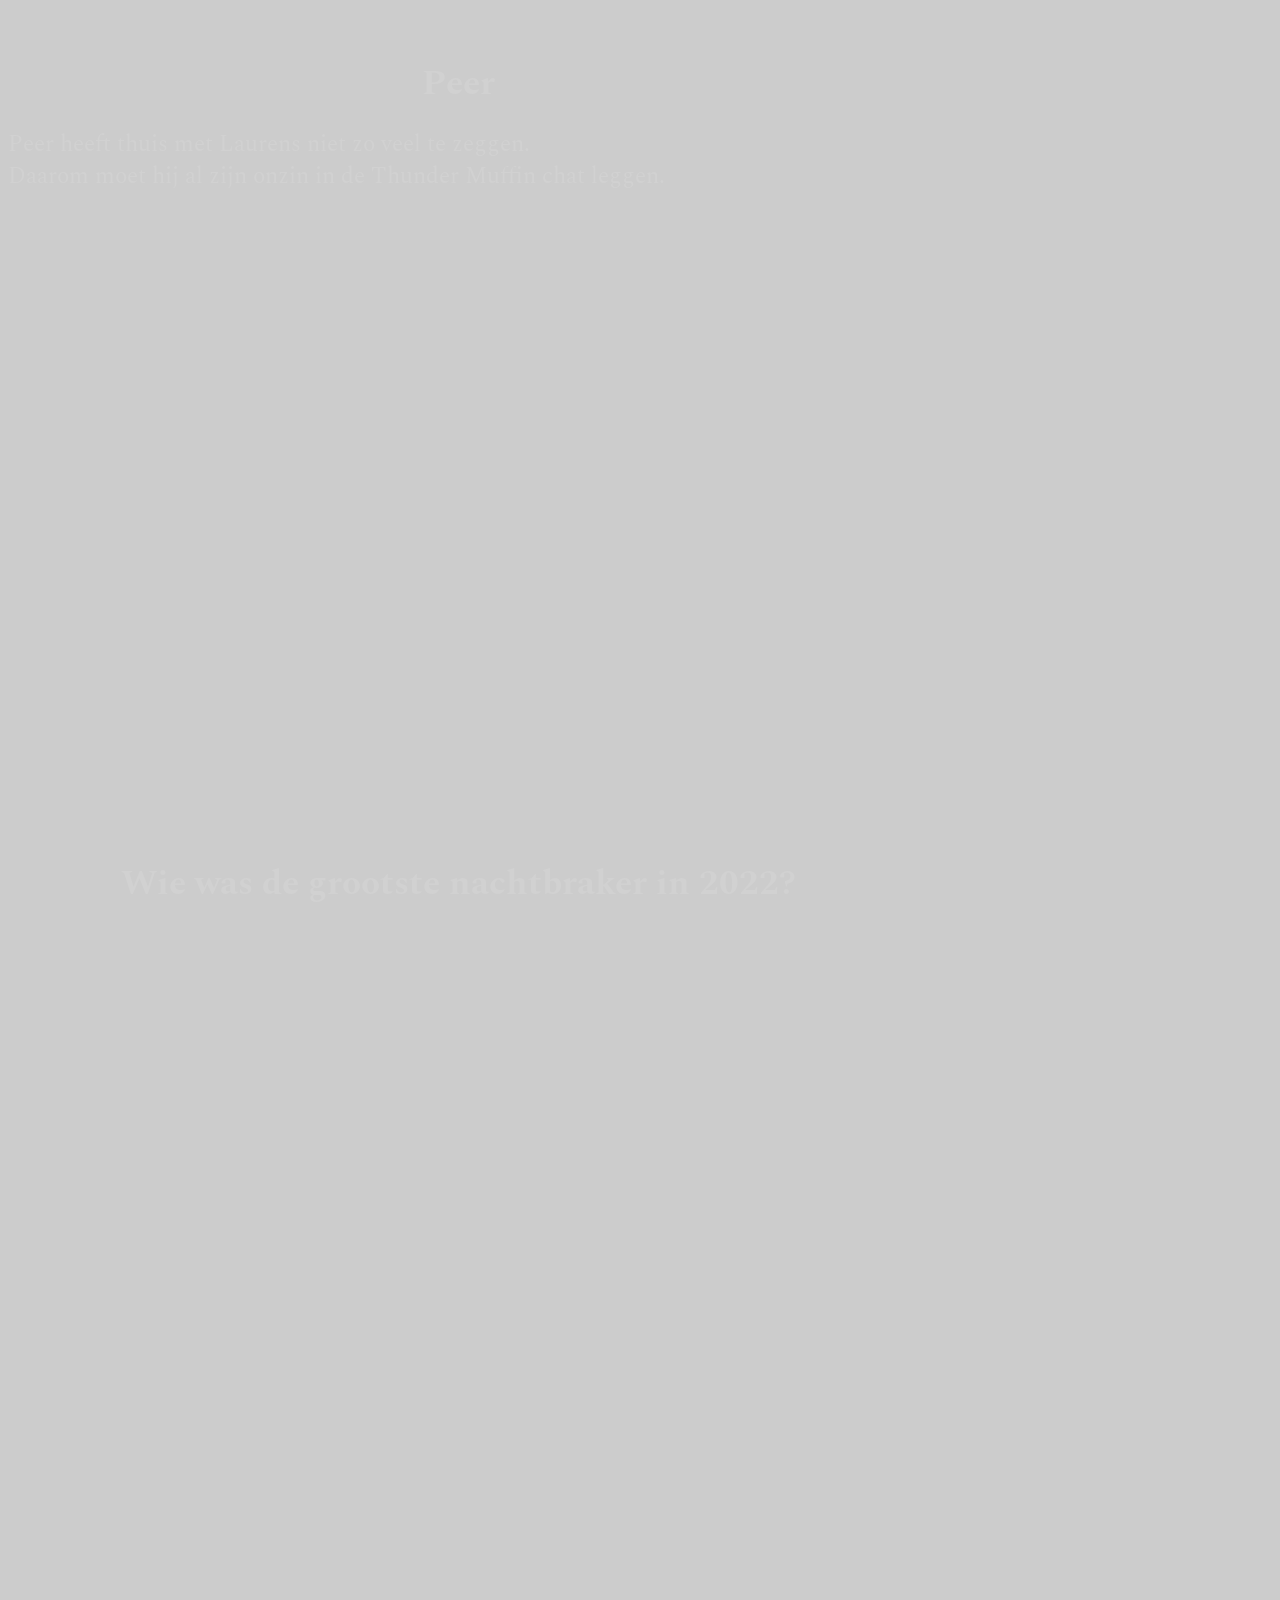
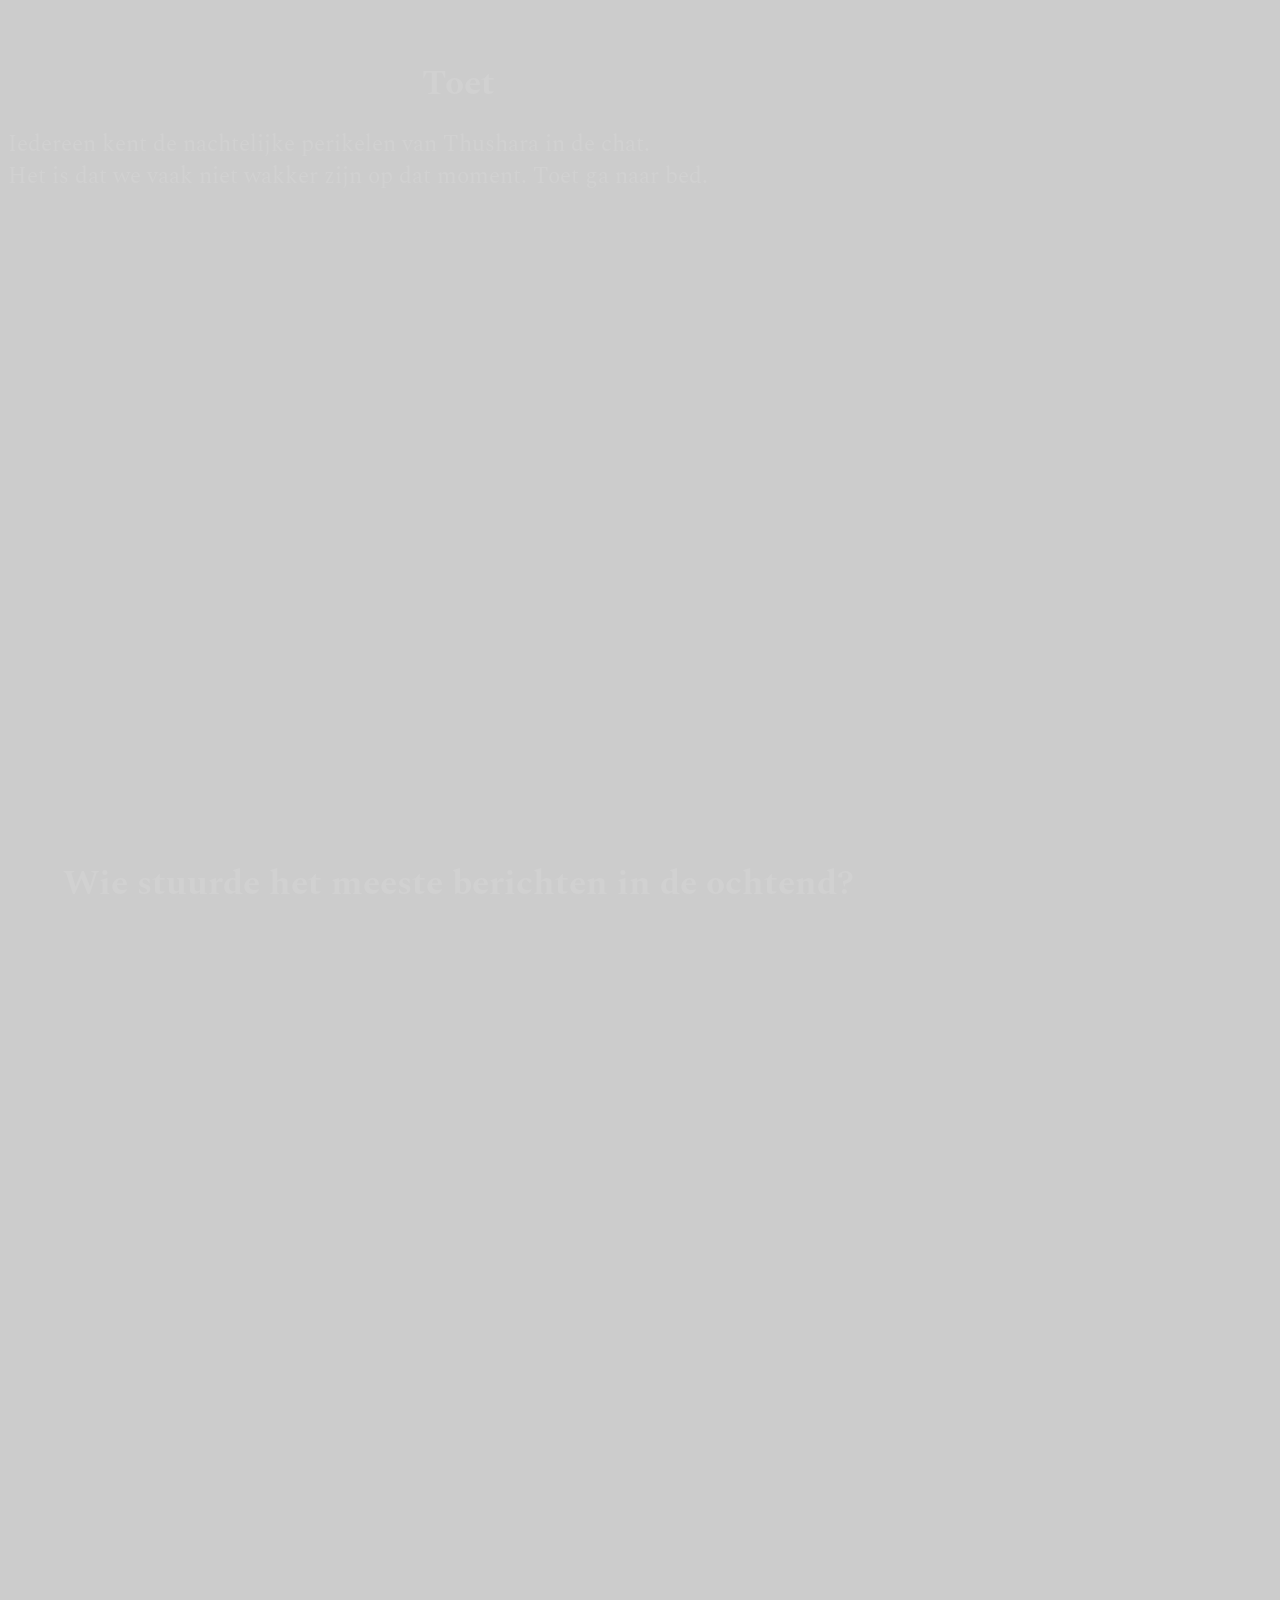
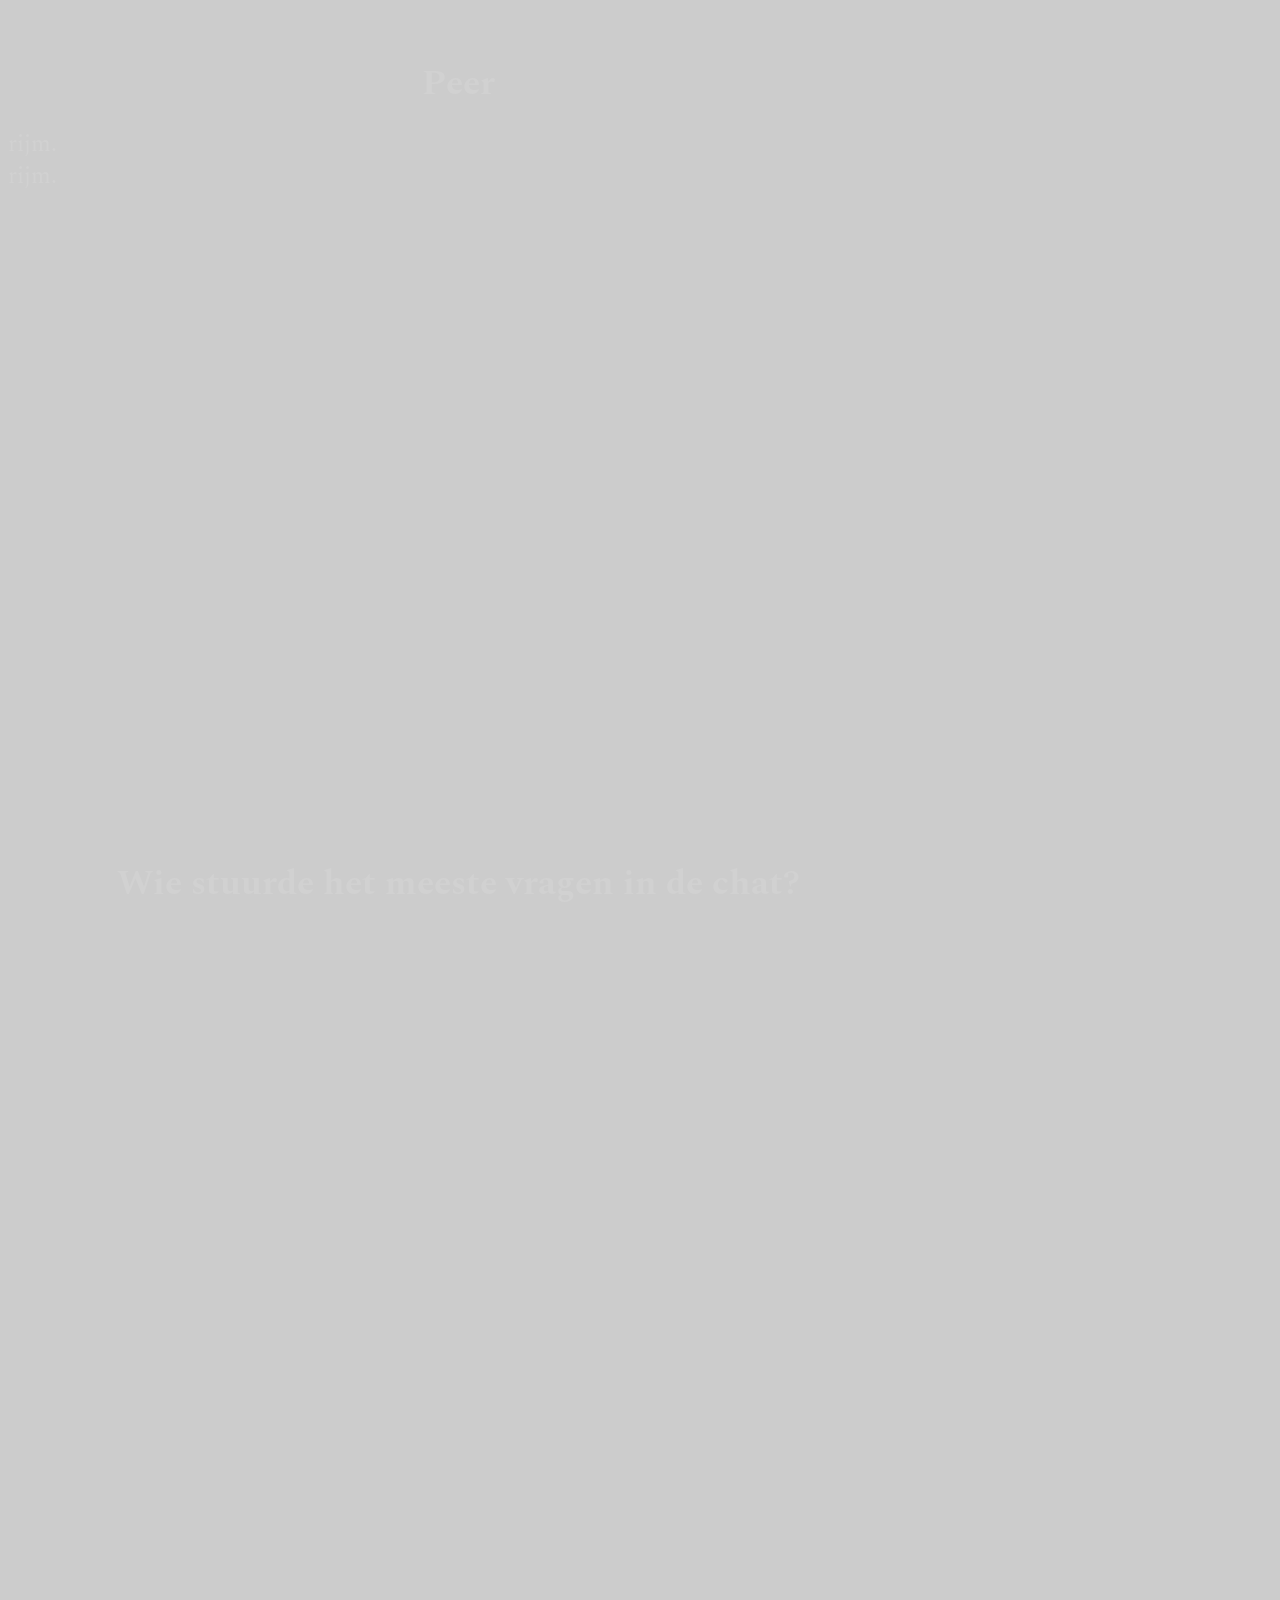
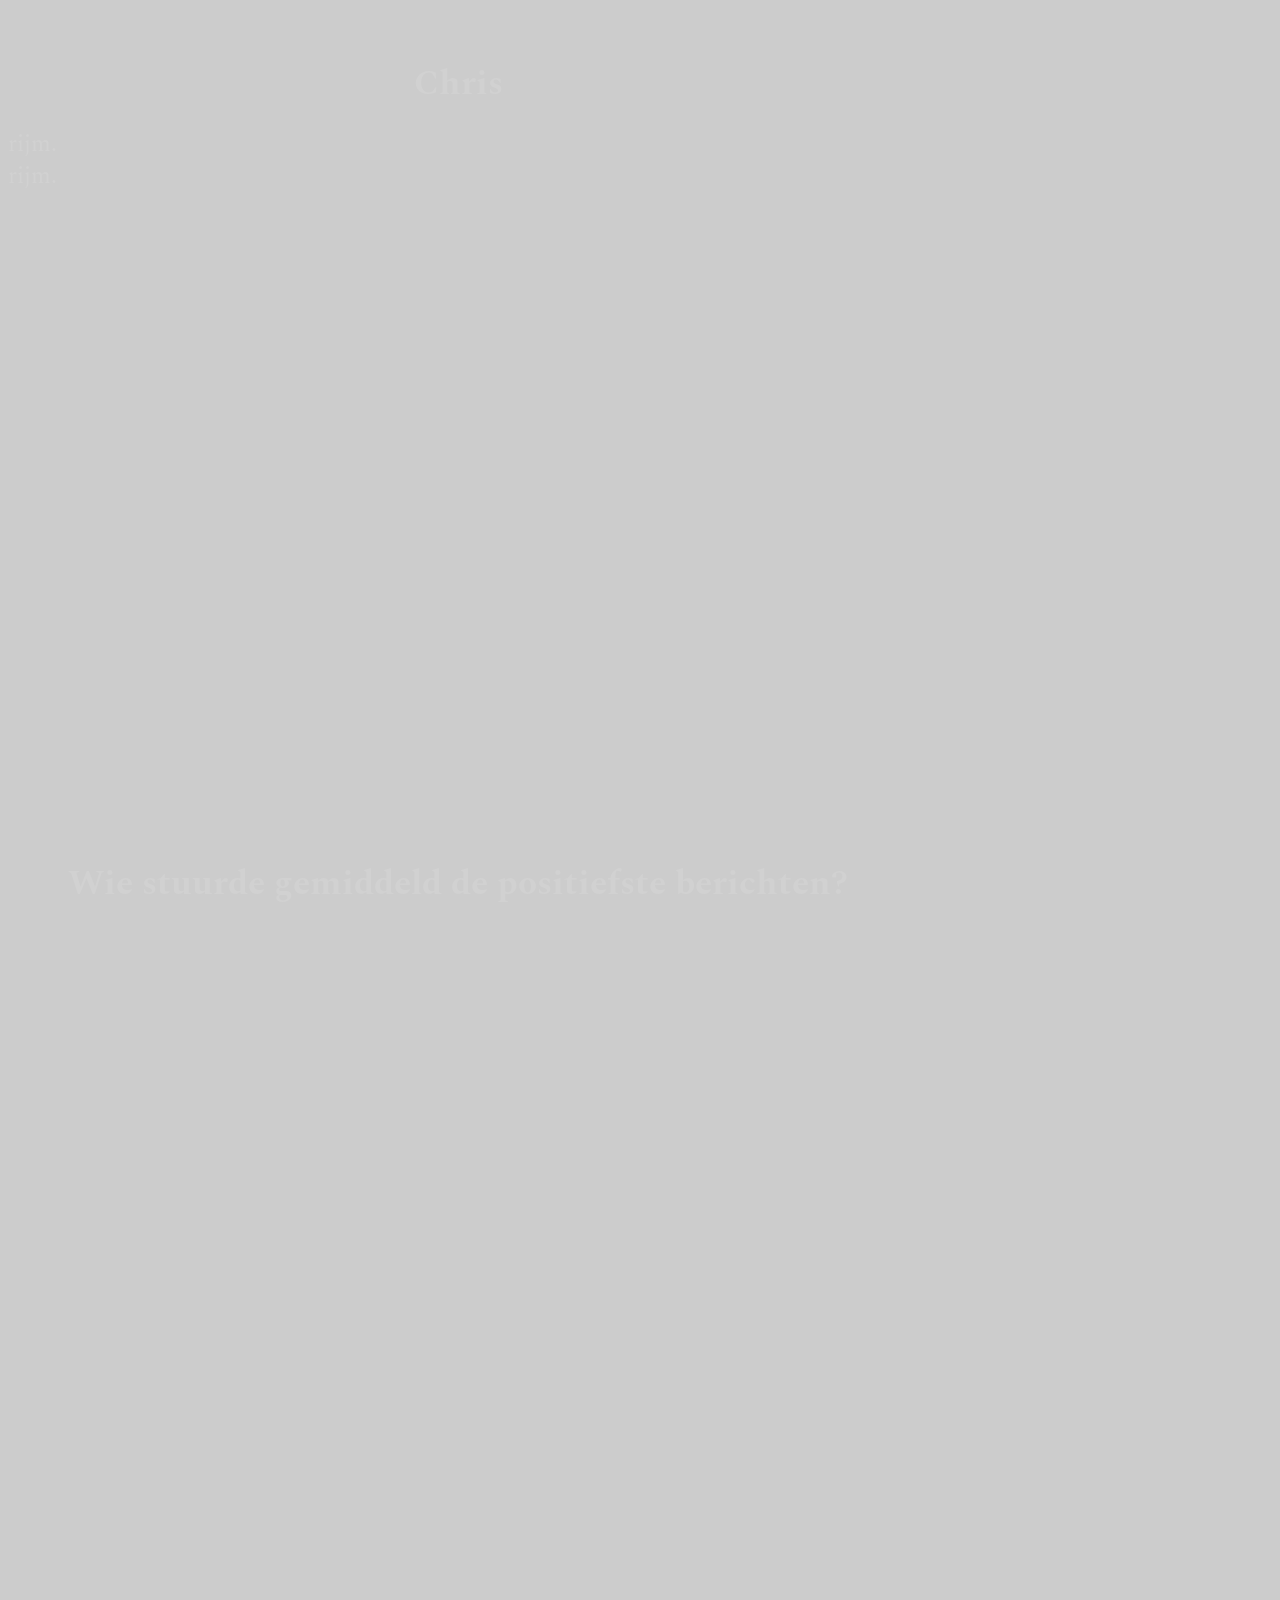
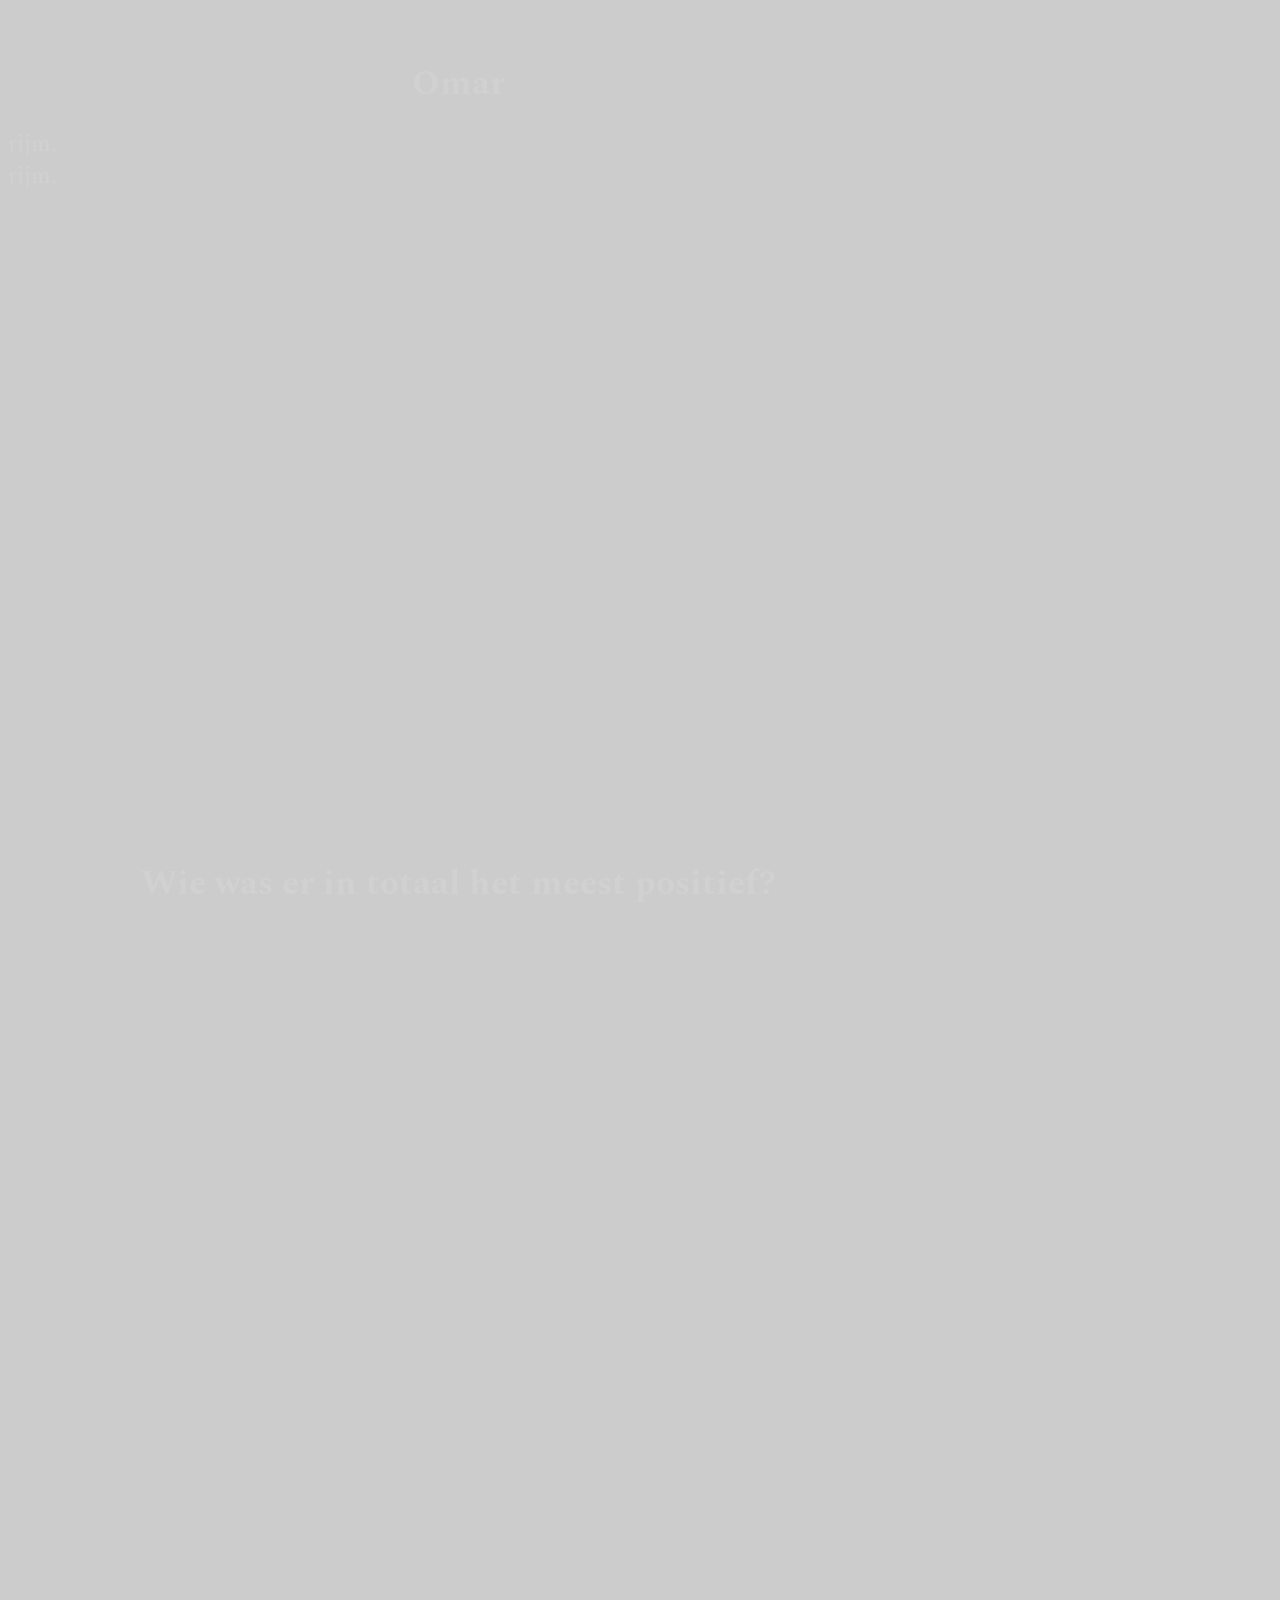
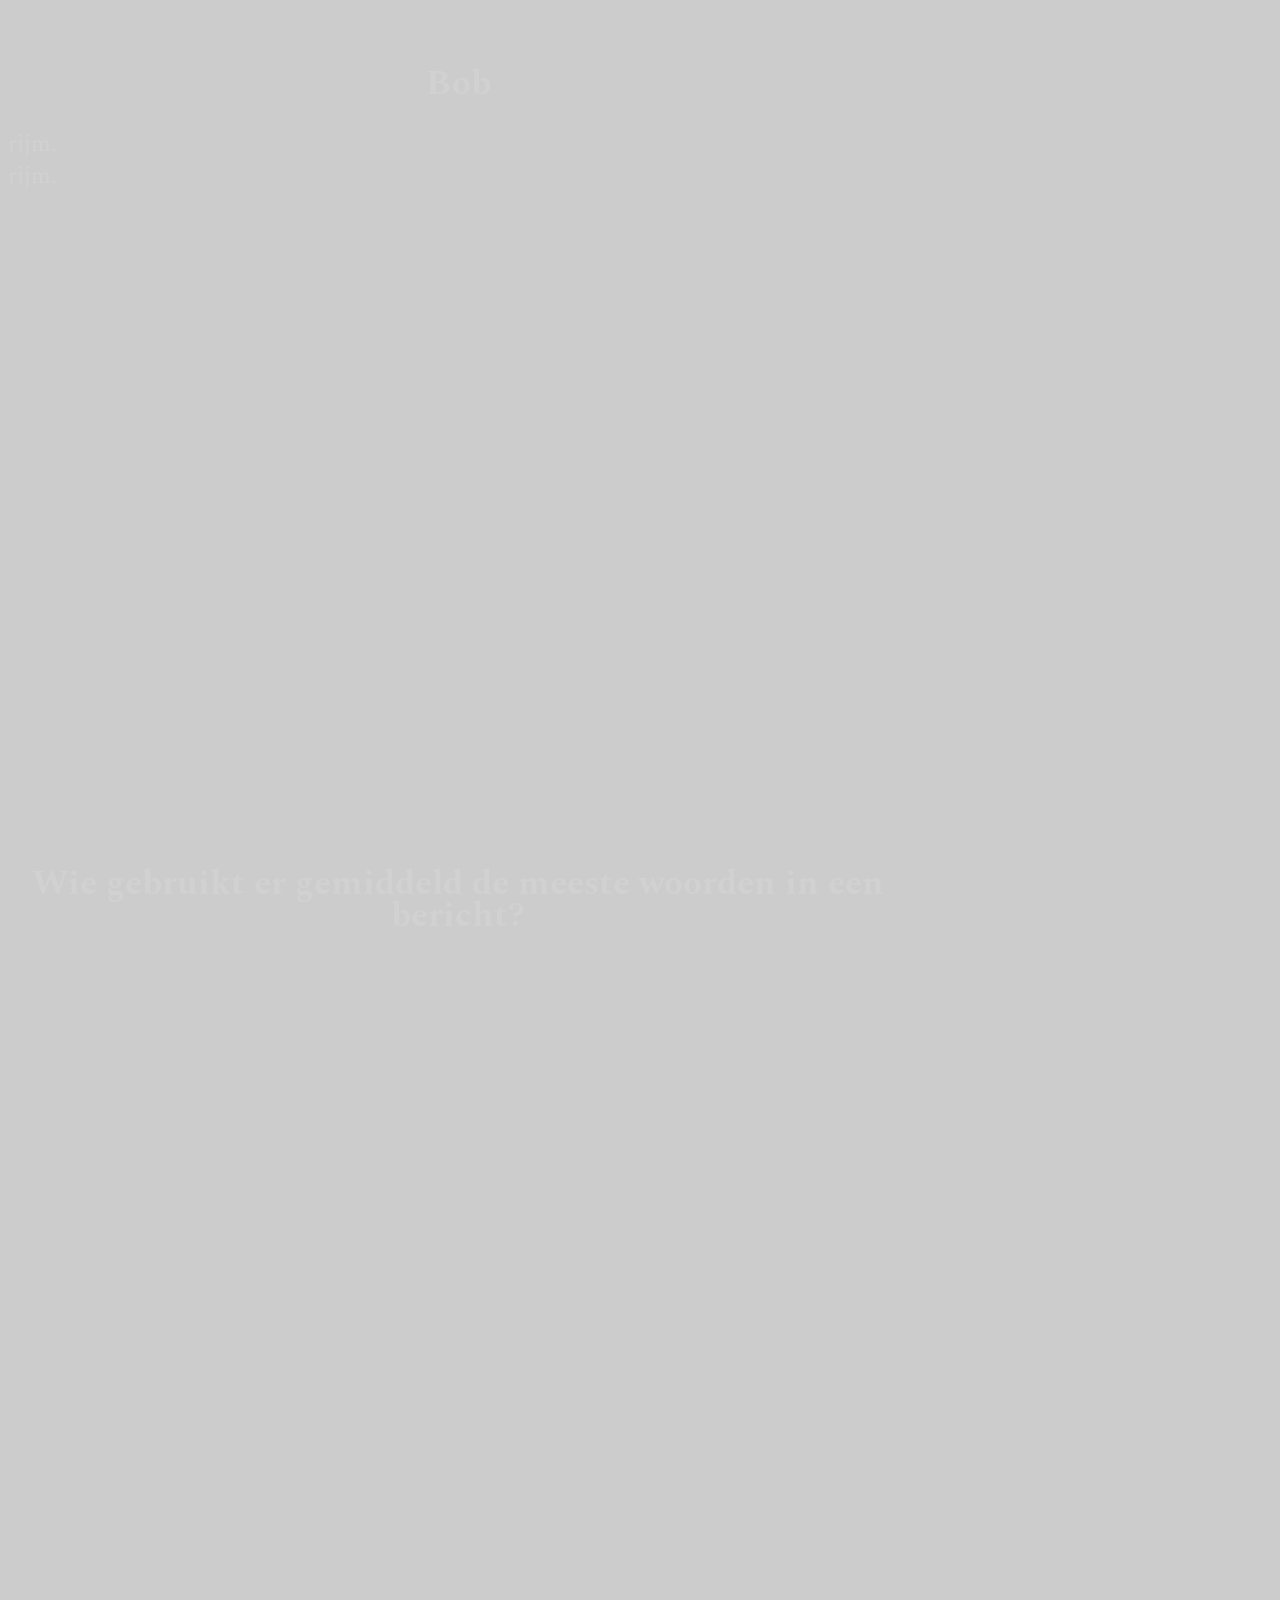
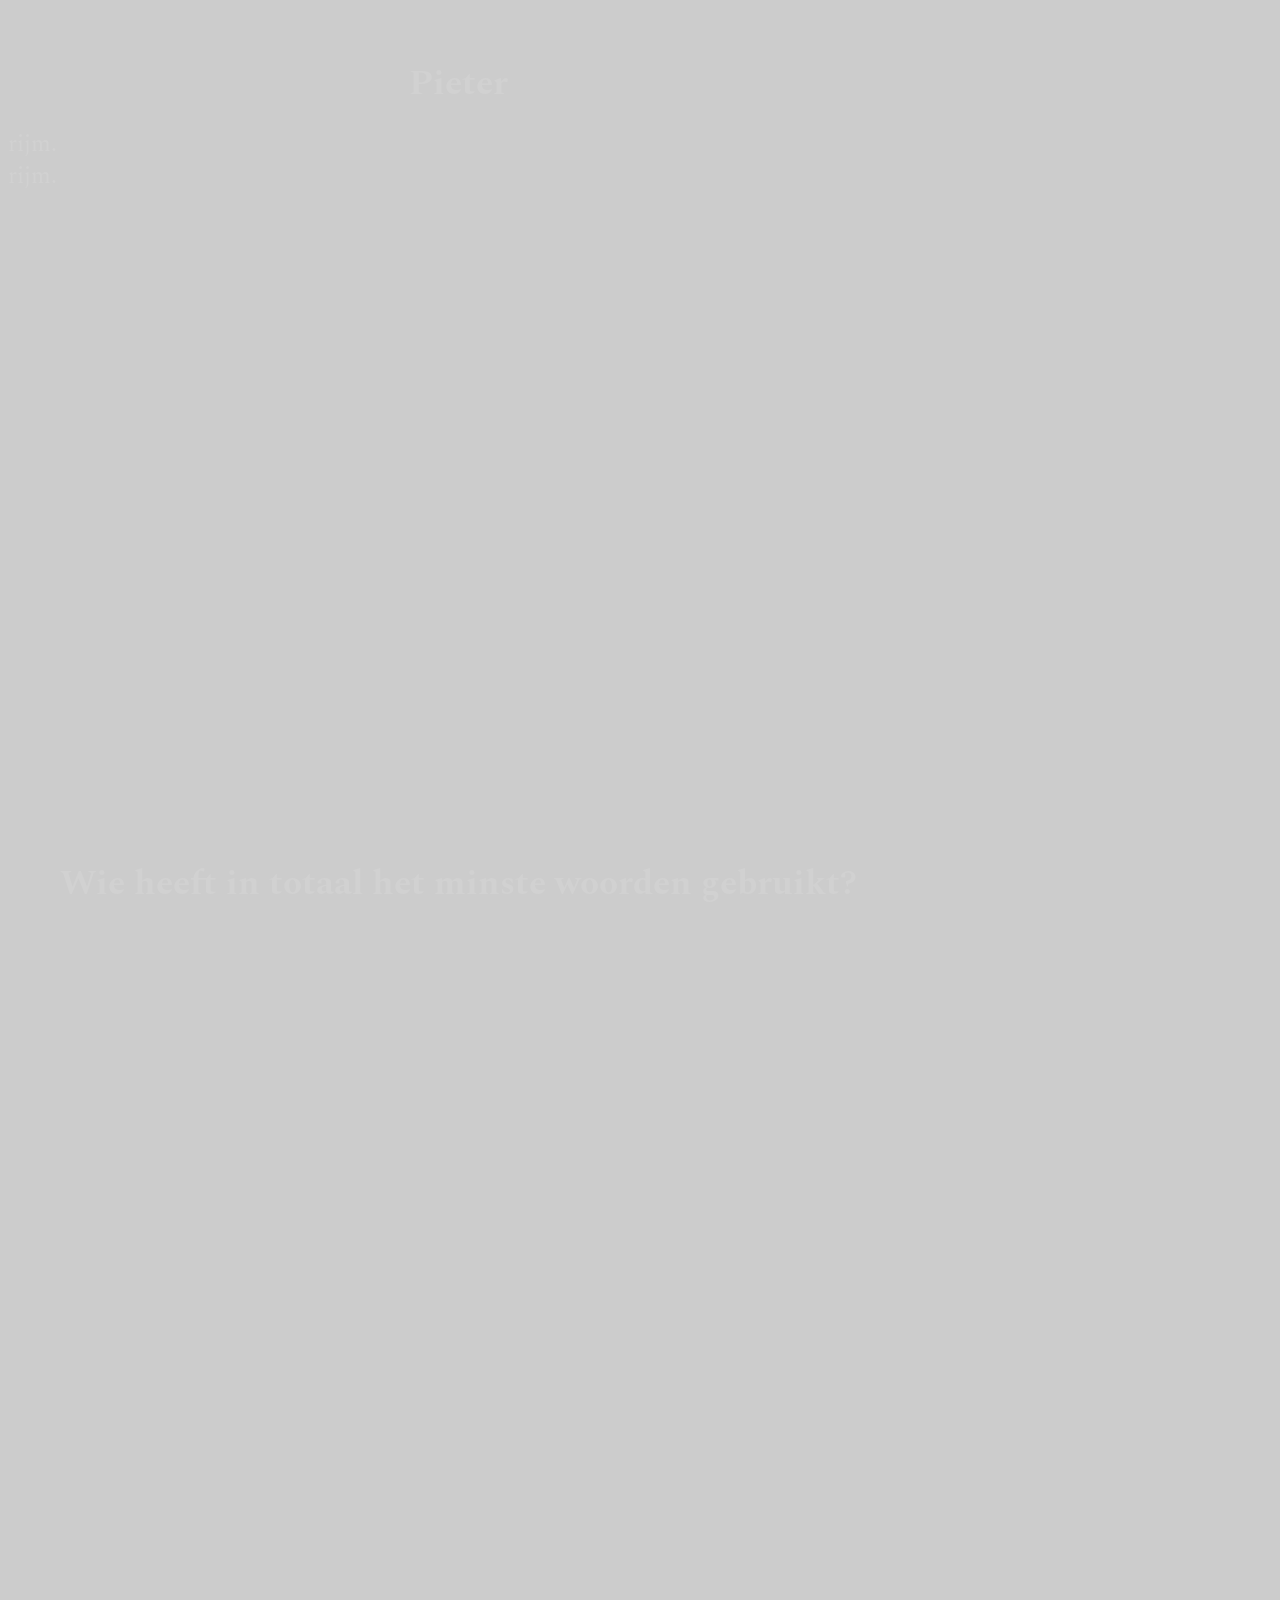
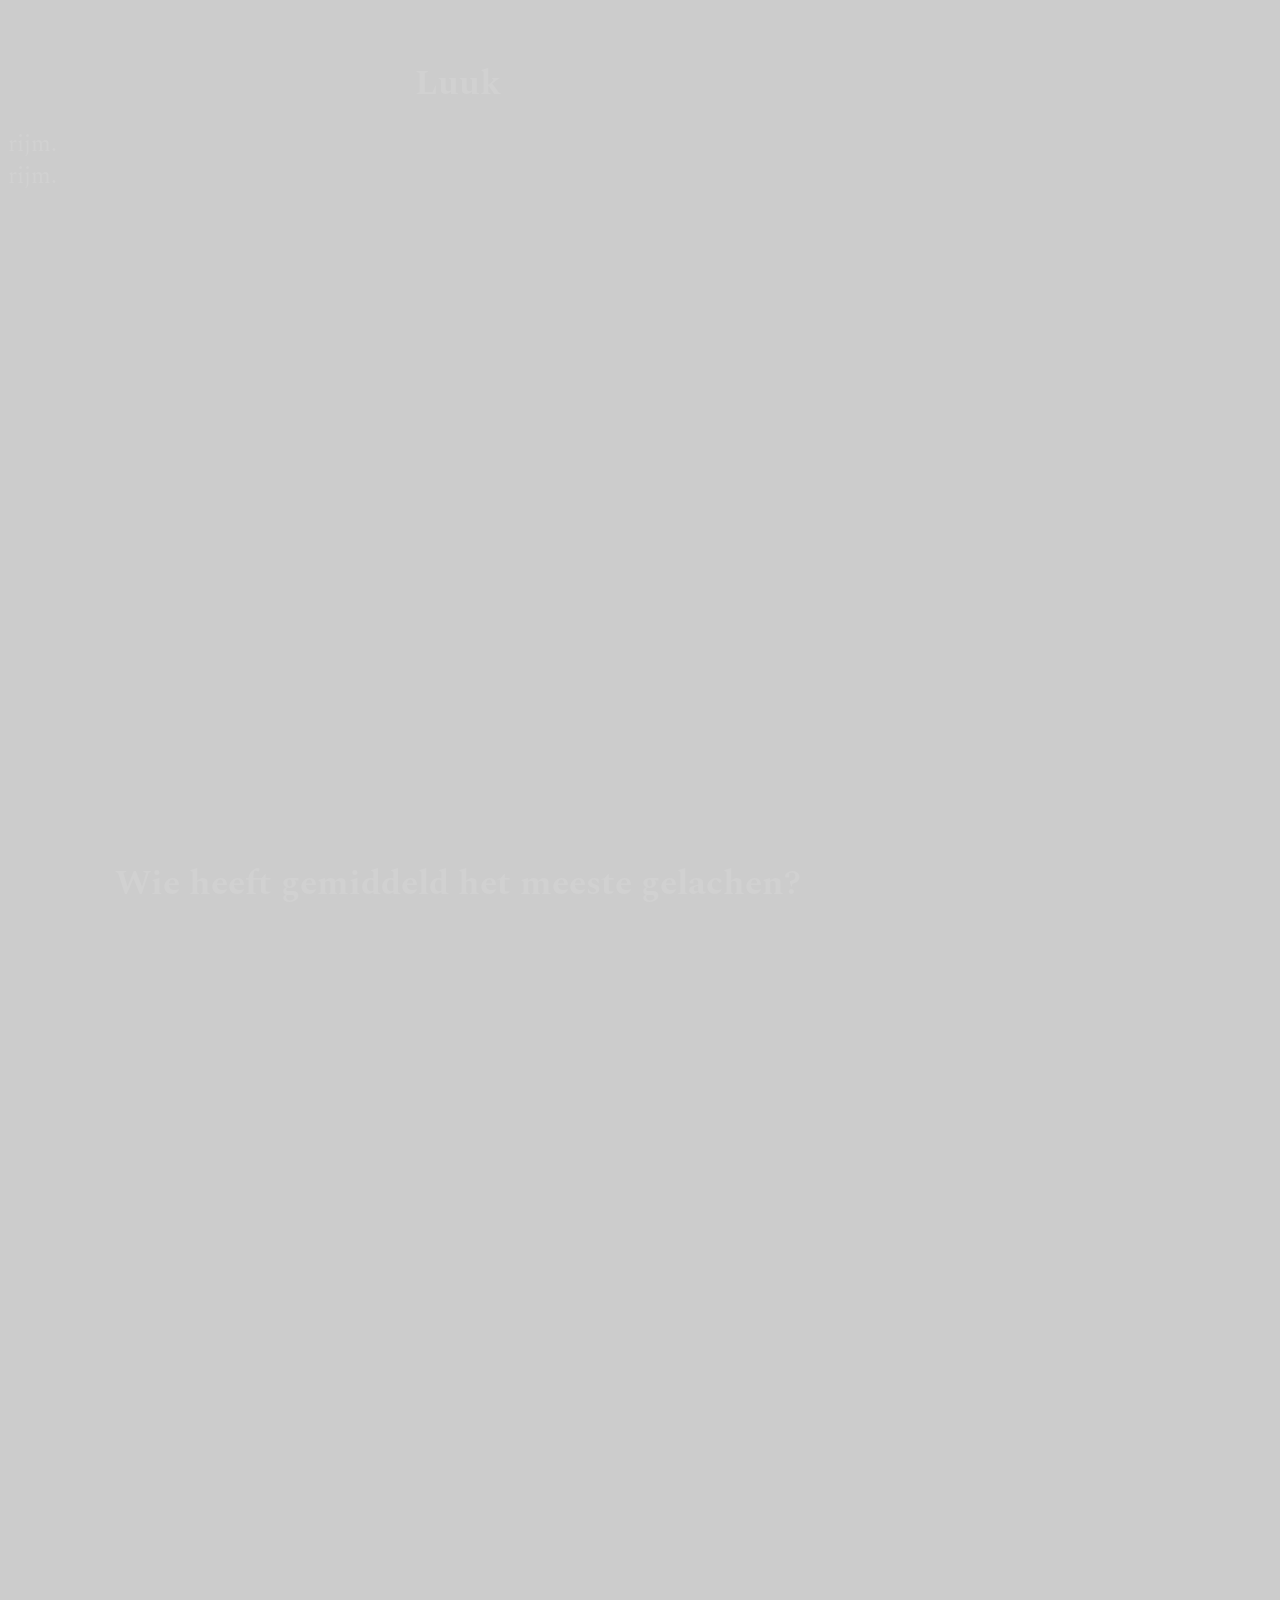
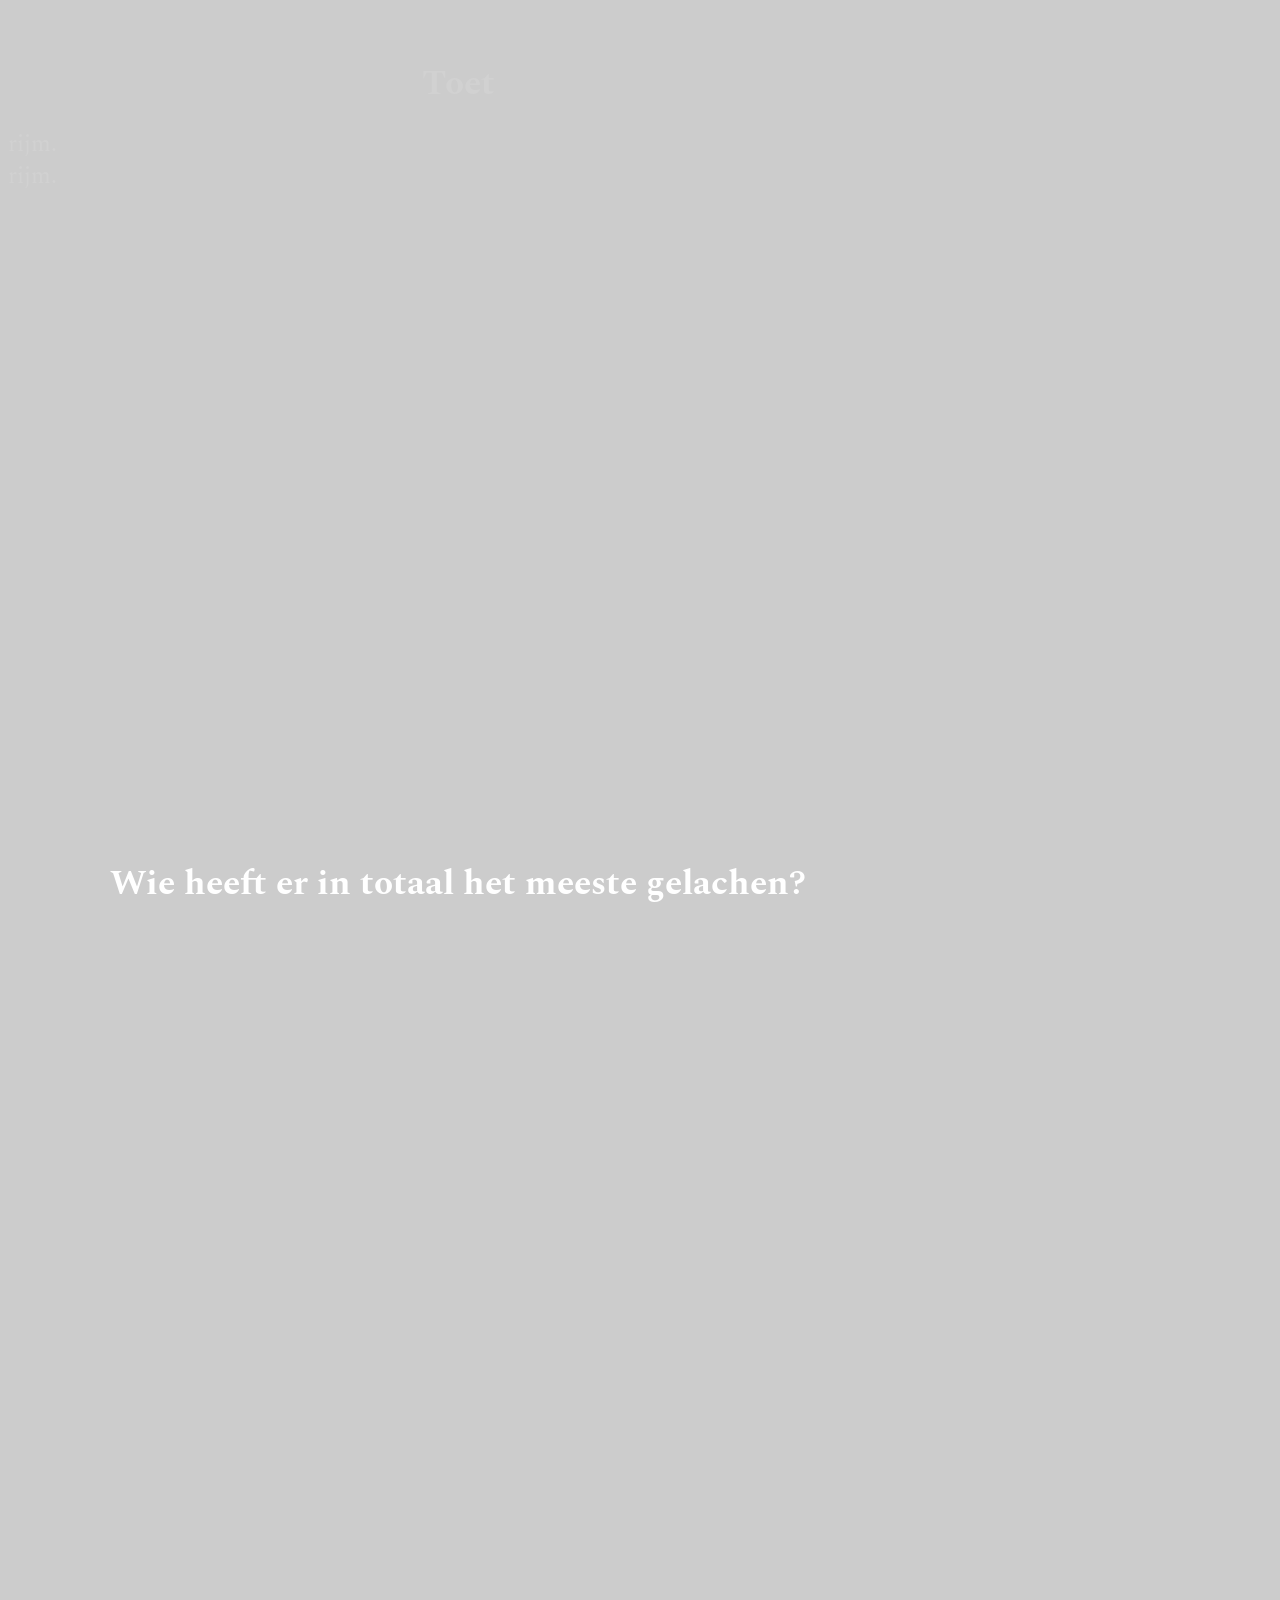
==== commit 1d2b3a79: "commit_data" ====
--- a/index.html
+++ b/index.html
@@ -3,9 +3,10 @@
     <meta charset="UTF-8">
     <meta name="viewport" content="width=device-width, initial-scale=1.0">
     <link rel="stylesheet" href="style.css">
+    <script src="https://d3js.org/d3.v3.min.js"></script>
     <script src = 'd3.js'></script>
     <script src = 'https://cdnjs.cloudflare.com/ajax/libs/d3-legend/2.25.6/d3-legend.min.js'></script>
-
+    <script src="http://labratrevenge.com/d3-tip/javascripts/d3.tip.v0.6.3.js"></script>
     <meta property='og:title' content='ThunderMuffin WhatsWrapped'/>
     <meta property='og:image' content='https://github.com/cuthchow/college-majors-visualisation/blob/master/preview.png'/>
     <meta property='og:description' content='This interactive, scrollable data visualisation will take you on a journey through your Whatsapp Wrapped of 2022'/>
@@ -17,9 +18,7 @@
 
 
 <body>
-    <!-- <div id="info">
-        a
-    </div> -->
+
     <img src="https://github.com/cuthchow/college-majors-visualisation/blob/master/preview.png" alt="">
     <div id="tooltip"></div>
     <div id="graphic">
@@ -52,13 +51,15 @@
                 <div class="vraag">
                 <p>
                     <h2>Wie heeft het meeste gespammed in 2022?</h2>
-                </p>
-            </div>
-            </section>
-            <section class="step">
-                <div class="vraag">
-                <p>
-                Steven heeft thuis met Luana niet zo veel te zeggen. <br>
+
+                </p>
+            </div>
+            </section>
+            <section class="step">
+                <div class="vraag">
+                <p>
+                    <h2>Peer</h2>
+                Peer heeft thuis met Laurens niet zo veel te zeggen. <br>
                 Daarom moet hij al zijn onzin in de Thunder Muffin chat leggen. <br>
                 </p>
             </div>
@@ -66,37 +67,258 @@
             <section class="step">
                 <div class="vraag">
                 <p>
-                    <h2>Wie overviel ons met emotie in 2022?</h2>
-                </p>
-            </div>
-            </section>
-            <section class="step">
-                <div class="vraag">
-                <p>
-                Thushara schaadt zichzelf na een avondje uit altijd oud onder deze noemer.<br>
-                Maar door met zo veel emoji's te strooien lijk je eerder op een boomer. <br>
-                </p>
-            </div>
-            </section>
-            <section class="step">
-                <div class="vraag">
-                <p>
-                    <h2>Wie is de grootste nachtbraker in 2022?</h2>
-                </p>
-            </div>
-            </section>
-            <section class="step">
-                <div class="vraag">
-                <p>
-                Iedereen kent de nachtelijke perikelen van Thushara in de chat.<br>
-                Het is dat we vaak niet wakker zijn op dat moment. Toet ga naar bed. <br>
-                </p>
-            </div>
-            </section>
+                    <h2>Wie was de grootste nachtbraker in 2022?</h2>
+                </p>
+            </div>
+            </section>
+            <section class="step">
+                <div class="vraag">
+                <p>
+                    <h2>Toet</h2>
+                    Iedereen kent de nachtelijke perikelen van Thushara in de chat.<br>
+                    Het is dat we vaak niet wakker zijn op dat moment. Toet ga naar bed. <br>
+                </p>
+            </div>
+            </section>
+            <section class="step">
+                <div class="vraag">
+                <p>
+                    <h2>Wie stuurde het meeste berichten in de ochtend?</h2>
+                </p>
+            </div>
+            </section>
+            <section class="step">
+                <div class="vraag">
+                <p>
+                    <h2>Peer</h2>
+                rijm.<br>
+                rijm. <br>
+                </p>
+            </div>
+            </section>
+            <section class="step">
+                <div class="vraag">
+                <p>
+                    <h2>Wie stuurde het meeste vragen in de chat?</h2>
+                </p>
+            </div>
+            </section>
+            <section class="step">
+                <div class="vraag">
+                <p>
+                    <h2>Chris</h2>
+                rijm.<br>
+                rijm. <br>
+                </p>
+            </div>
+            </section>
+            <section class="step">
+                <div class="vraag">
+                <p>
+                    <h2>Wie stuurde gemiddeld de positiefste berichten?</h2>
+                </p>
+            </div>
+            </section>
+            <section class="step">
+                <div class="vraag">
+                <p>
+                    <h2>Omar</h2>
+                rijm.<br>
+                rijm. <br>
+                </p>
+            </div>
+            </section>
+            <section class="step">
+                <div class="vraag">
+                <p>
+                    <h2>Wie was er in totaal het meest positief?</h2>
+                </p>
+            </div>
+            </section>
+            <section class="step">
+                <div class="vraag">
+                <p>
+                    <h2>Bob</h2>
+                rijm.<br>
+                rijm. <br>
+                </p>
+            </div>
+            </section>
+            <section class="step">
+                <div class="vraag">
+                <p>
+                    <h2>Wie gebruikt er gemiddeld de meeste woorden in een bericht?</h2>
+                </p>
+            </div>
+            </section>
+            <section class="step">
+                <div class="vraag">
+                <p>
+                    <h2>Pieter</h2>
+                rijm.<br>
+                rijm. <br>
+                </p>
+            </div>
+            </section>
+            <section class="step">
+                <div class="vraag">
+                <p>
+                    <h2>Wie heeft in totaal het minste woorden gebruikt?</h2>
+                </p>
+            </div>
+            </section>
+            <section class="step">
+                <div class="vraag">
+                <p>
+                    <h2>Luuk</h2>
+                rijm.<br>
+                rijm. <br>
+                </p>
+            </div>
+            </section>
+            <section class="step">
+                <div class="vraag">
+                <p>
+                    <h2>Wie heeft gemiddeld het meeste gelachen?</h2>
+                </p>
+            </div>
+            </section>
+            <section class="step">
+                <div class="vraag">
+                <p>
+                    <h2>Toet</h2>
+                rijm.<br>
+                rijm. <br>
+                </p>
+            </div>
+            </section>
+            <section class="step">
+                <div class="vraag">
+                <p>
+                    <h2>Wie heeft er in totaal het meeste gelachen?</h2>
+                </p>
+            </div>
+            </section>
+            <section class="step">
+                <div class="vraag">
+                <p>
+                    <h2>Nino</h2>
+                rijm.<br>
+                rijm. <br>
+                </p>
+            </div>
+            </section>
+            <section class="step">
+                <div class="vraag">
+                <p>
+                    <h2>Wie gebruiken gemiddeld het meeste Emoji's?</h2>
+                </p>
+            </div>
+            </section>
+            <section class="step">
+                <div class="vraag">
+                <p>
+                    <h2>Omar en Pieter</h2>
+                rijm.<br>
+                rijm. <br>
+                </p>
+            </div>
+            </section>
+            <section class="step">
+                <div class="vraag">
+                <p>
+                    <h2>Wie heeft er in totaal het meeste Emoji's gebruikt?</h2>
+                </p>
+            </div>
+            </section>
+            <section class="step">
+                <div class="vraag">
+                <p>
+                    <h2>Omar</h2>
+                rijm.<br>
+                rijm. <br>
+                </p>
+            </div>
+        </section>
+        <section class="step">
+            <div class="vraag">
+            <p>
+                <h2>Wie heeft het langste bericht aan elkaar gebreeën?</h2>
+            </p>
+        </div>
+        </section>
+        <section class="step">
+            <div class="vraag">
+            <p>
+                <h2>Steven</h2>
+            rijm.<br>
+            rijm. <br>
+            De zin: Even een gek vraagje, ken jij wellicht iemand die zich bezighoudt met huurrecht? 
+            We kregen gister een beetje een vreemd belletje van onze huisbaas, zij is zelf Italiaans, 
+            heeft het huis gekocht toen ze hier woonde en verhuurd het nu aan ons en woont zelf in Doha. 
+            We hebben inmiddels een contract voor onbepaalde tijd, 
+            maar ze belde gister met een verhaal dat de bank erachter is gekomen dat zij als niet-Nederlandse staatsburger 
+            zelf in het buitenland woont en een huis hier verhuurd, dus dat zij 1. het huis moet verkopen of 2. 
+            een contract met een maximale duratie van 5 jaar kan aanbieden onder een 'diplomatenclausule'. 
+            Ze wilt ons nu dus een nieuw contract laten tekenen waarmee we met terugwerkende kracht nog 4 jaar hier kunnen wonen en 
+            zij gedurende de hele duratie van dat contract kan aangeven dat ze terug wilt verhuizen naar Nederland en ons dus ff binnen 3 maanden eruit kan kicken. 
+            Voelt niet heel chill en volgens mij schieten wij onszelf in de voet als wij een nieuw contract tekenen. 
+            Wil het dus graag ff laten checken bij een jurist wat onze mogelijkheden zijn en of haar verhaal wel helemaal zuiver is.
+            </p>
+        </div>
+        </section>
+        <section class="step">
+            <div class="vraag">
+            <p>
+                <h2>Wie heeft het langste woord gemaakt?</h2>
+            </p>
+        </div>
+        </section>
+        <section class="step">
+            <div class="vraag">
+            <p>
+                <h2>Omar</h2>
+            rijm.<br>
+            rijm. <br>
+            Het woord: Hottestotterputintentoonstelling
+            </p>
+        </div>
+        </section>
+        <section class="step">
+            <div class="vraag">
+            <p>
+                <h2>Wie stuurde vaak een frustratie door?</h2>
+            </p>
+        </div>
+        </section>
+        <section class="step">
+            <div class="vraag">
+            <p>
+                <h2>Steven</h2>
+            rijm.<br>
+            rijm. <br>
+            </p>
+        </div>
+        </section>
+        <section class="step">
+            <div class="vraag">
+            <p>
+                <h2>Wie heeft het totaal het meeste frustratie gedeeld?</h2>
+            </p>
+        </div>
+        </section>
+        <section class="step">
+            <div class="vraag">
+            <p>
+                <h2>Peer</h2>
+            rijm.<br>
+            rijm. <br>
+            </p>
+        </div>
+        </section>
 
         </div>
         <div id="vis">
-
         </div>
     </div>
 
--- a/style.css
+++ b/style.css
@@ -8,6 +8,7 @@
     background-image: url("Whatsapp_background.jpg");
     background-color: #cccccc;
     overflow-x: hidden;
+    background-attachment: fixed;
 }
 
 #sections {
@@ -51,8 +52,7 @@
 
 #graphic {
     margin: auto;
-    margin-left: 50;
-    width: 1500px;
+    width: 1700px;
     flex-direction: row;
     align-items: top;
     justify-content: space-around;
@@ -88,7 +88,7 @@
     padding: 6px;
     font-family: "Spectral";
     font-size: 2em;
-    max-width: 400px;
+    max-width: 800px;
     z-index: 100;
 }
 
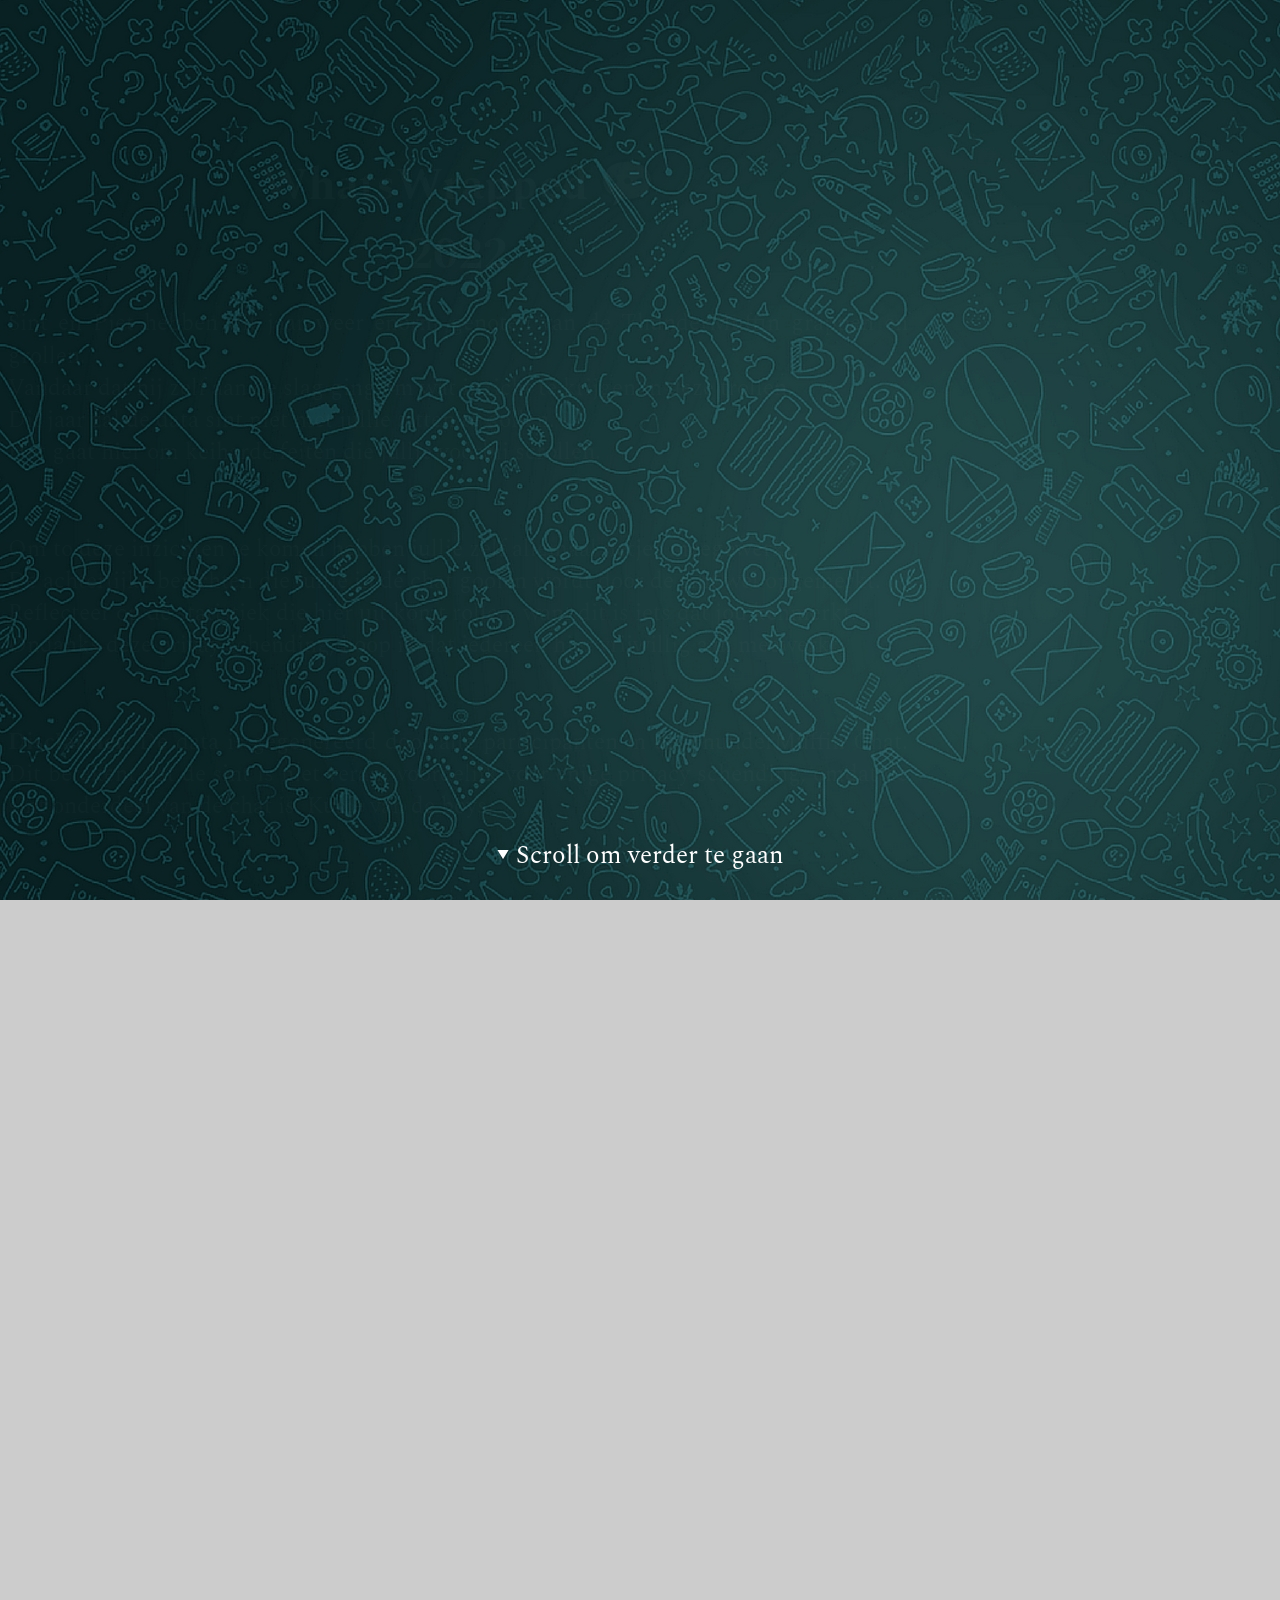
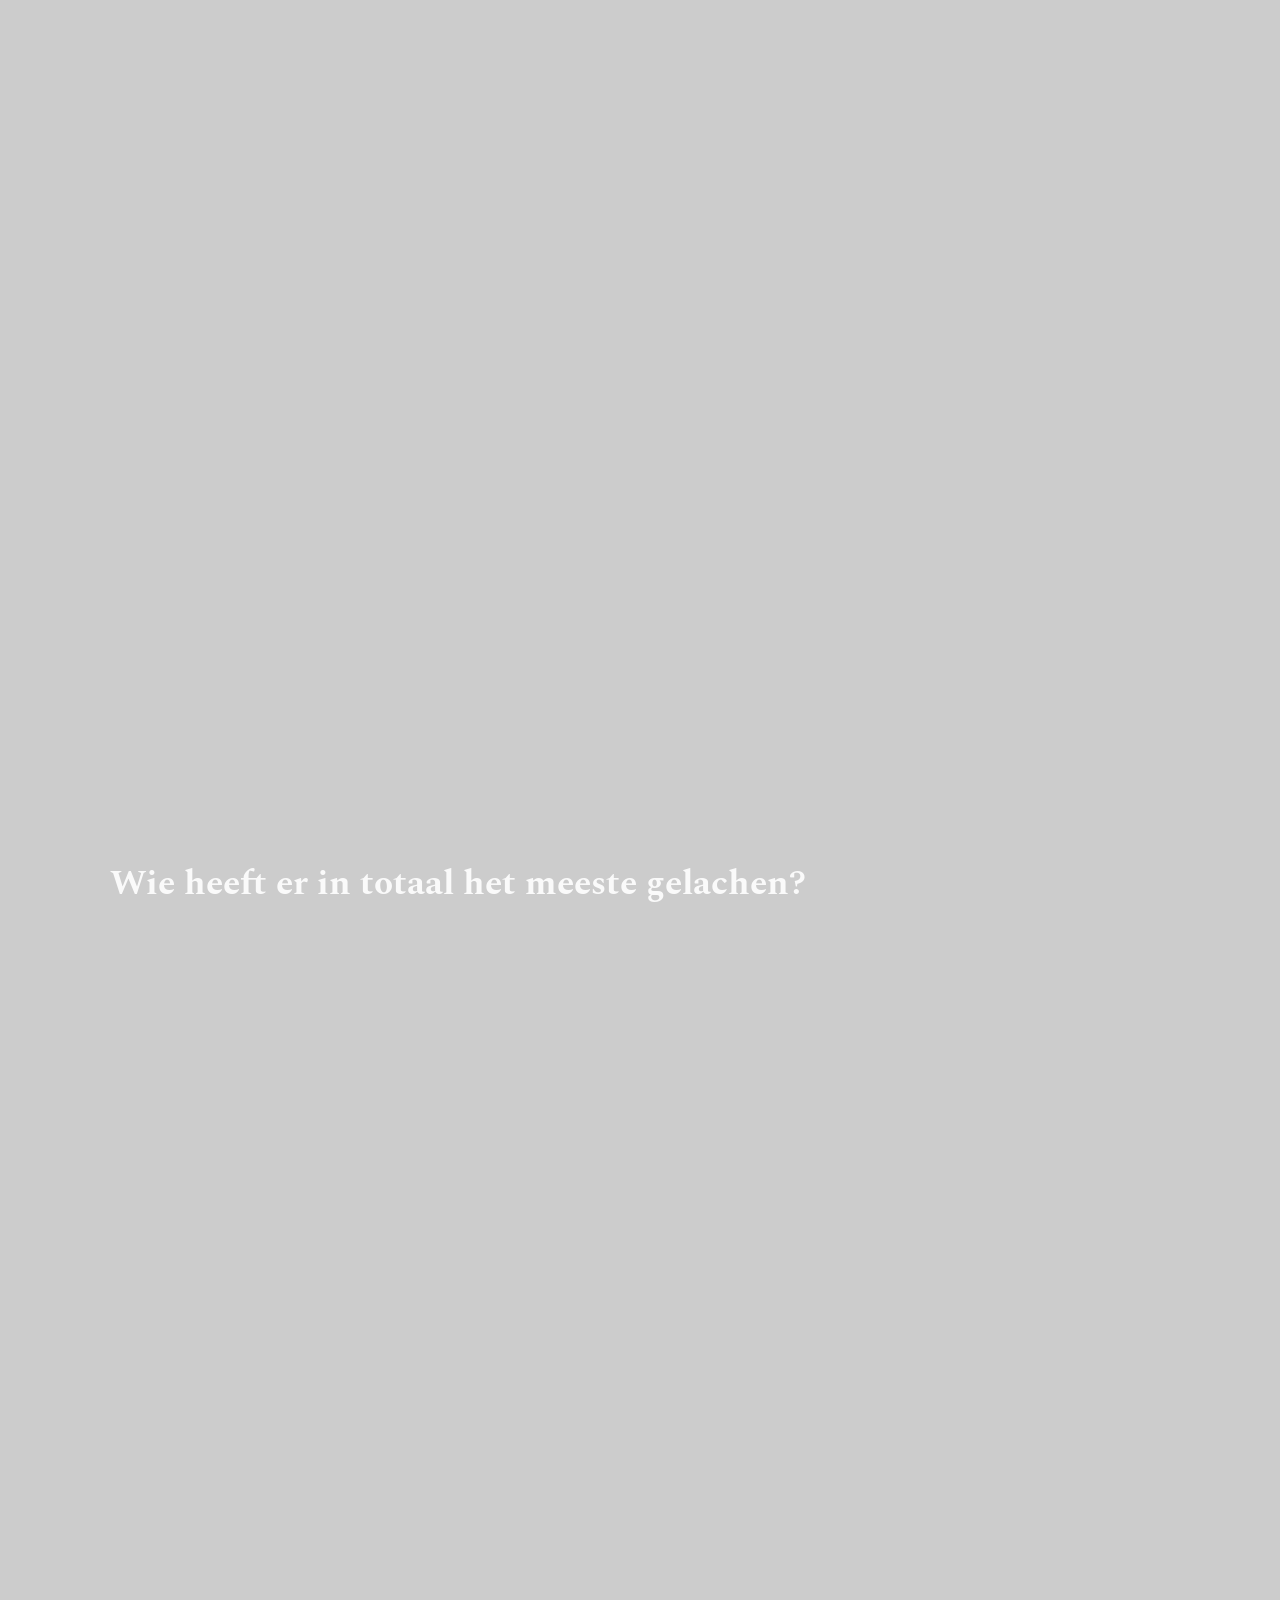
==== commit 3199db66: "size and scroll" ====
--- a/index.html
+++ b/index.html
@@ -18,7 +18,6 @@
 
 
 <body>
-
     <img src="https://github.com/cuthchow/college-majors-visualisation/blob/master/preview.png" alt="">
     <div id="tooltip"></div>
     <div id="graphic">
@@ -320,6 +319,7 @@
         </div>
         <div id="vis">
         </div>
+        <div class="fixed-text">&#9662 Scroll om verder te gaan</div>
     </div>
 
     
--- a/style.css
+++ b/style.css
@@ -20,6 +20,18 @@
     margin-right: 20px;
 }
 
+.fixed-text {
+    position: fixed;
+    bottom: 15;
+    left: 0;
+    right: 0;
+    color: white;
+    text-align: center;
+    padding: 10px;
+    font-family: "Spectral";
+    font-weight: 400;
+    font-size: 25px;
+  }
 
 .step {
     color: white;
@@ -30,9 +42,6 @@
     line-height: 1.4em;
     text-align: justify;
     font-size: 23px;
-    /* display: flex;
-    flex-direction: column;
-    justify-content: space-around; */
 }
 
 h1, h2 {
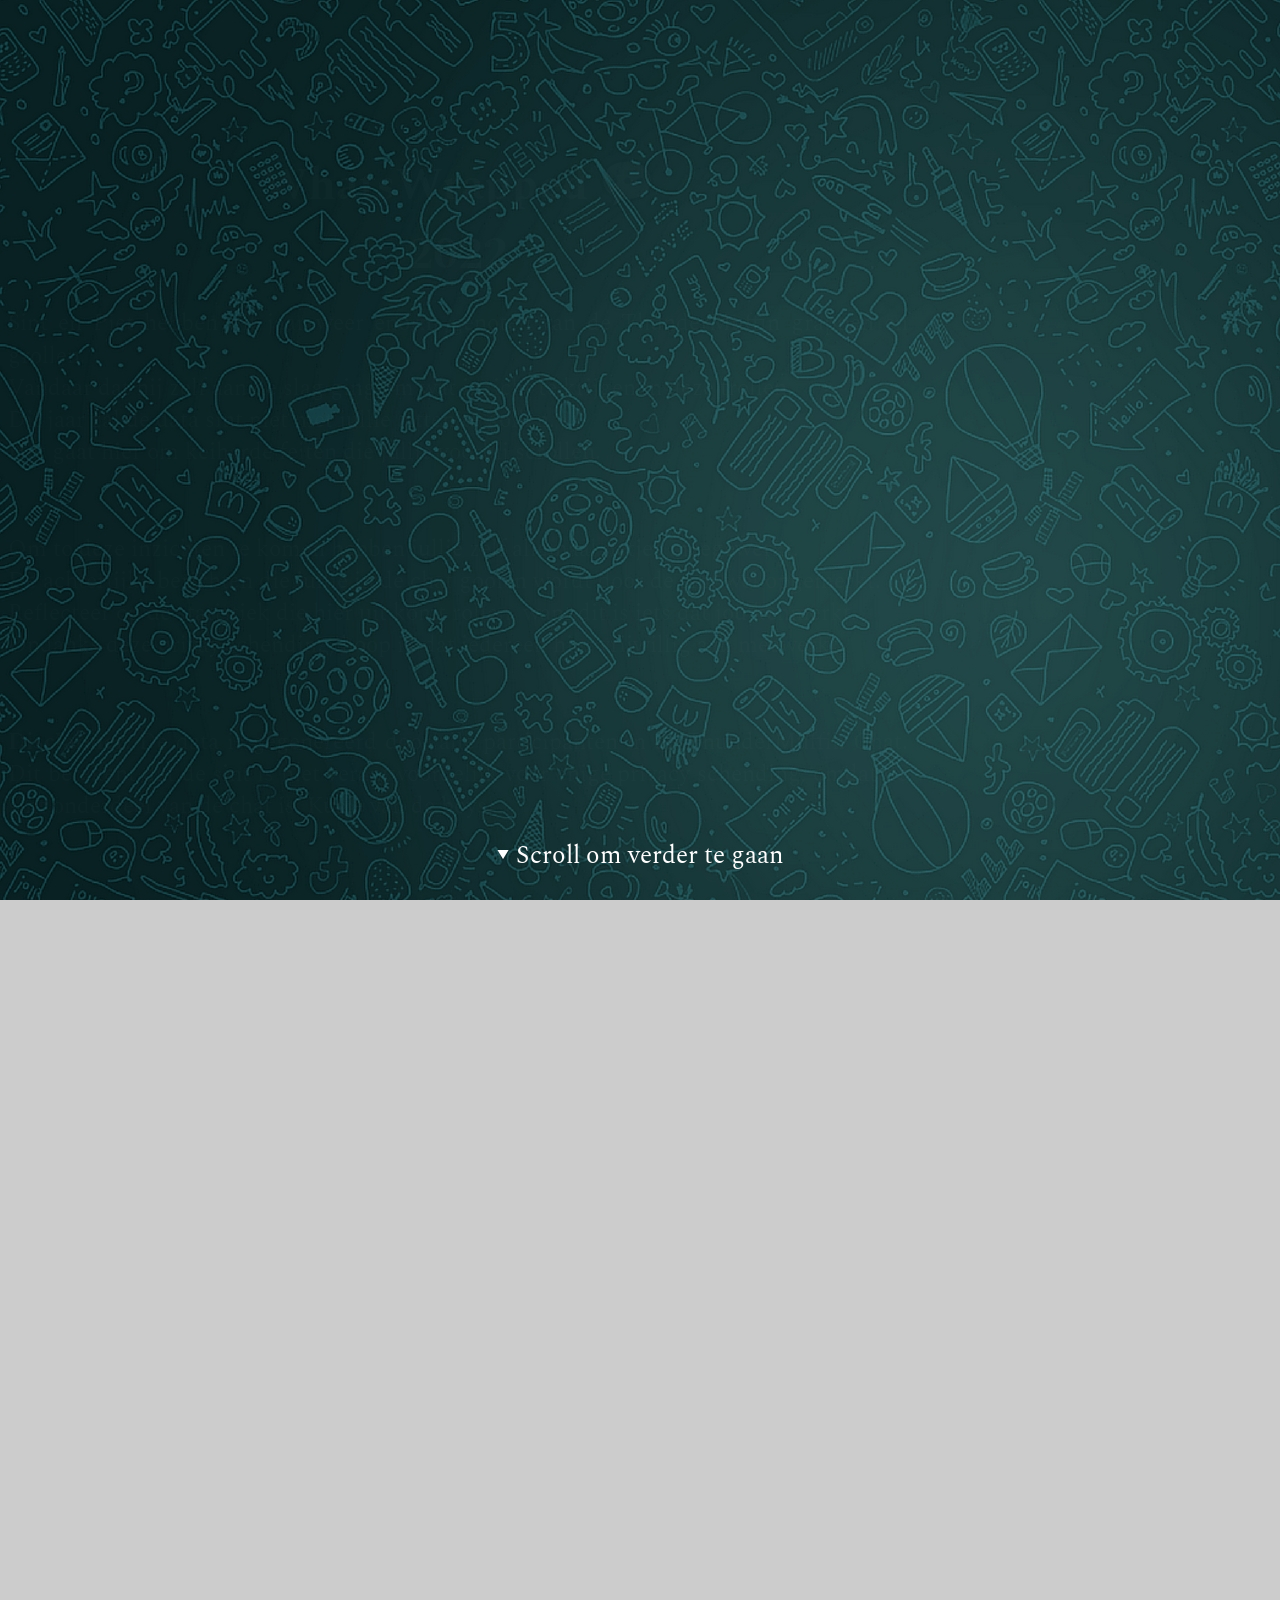
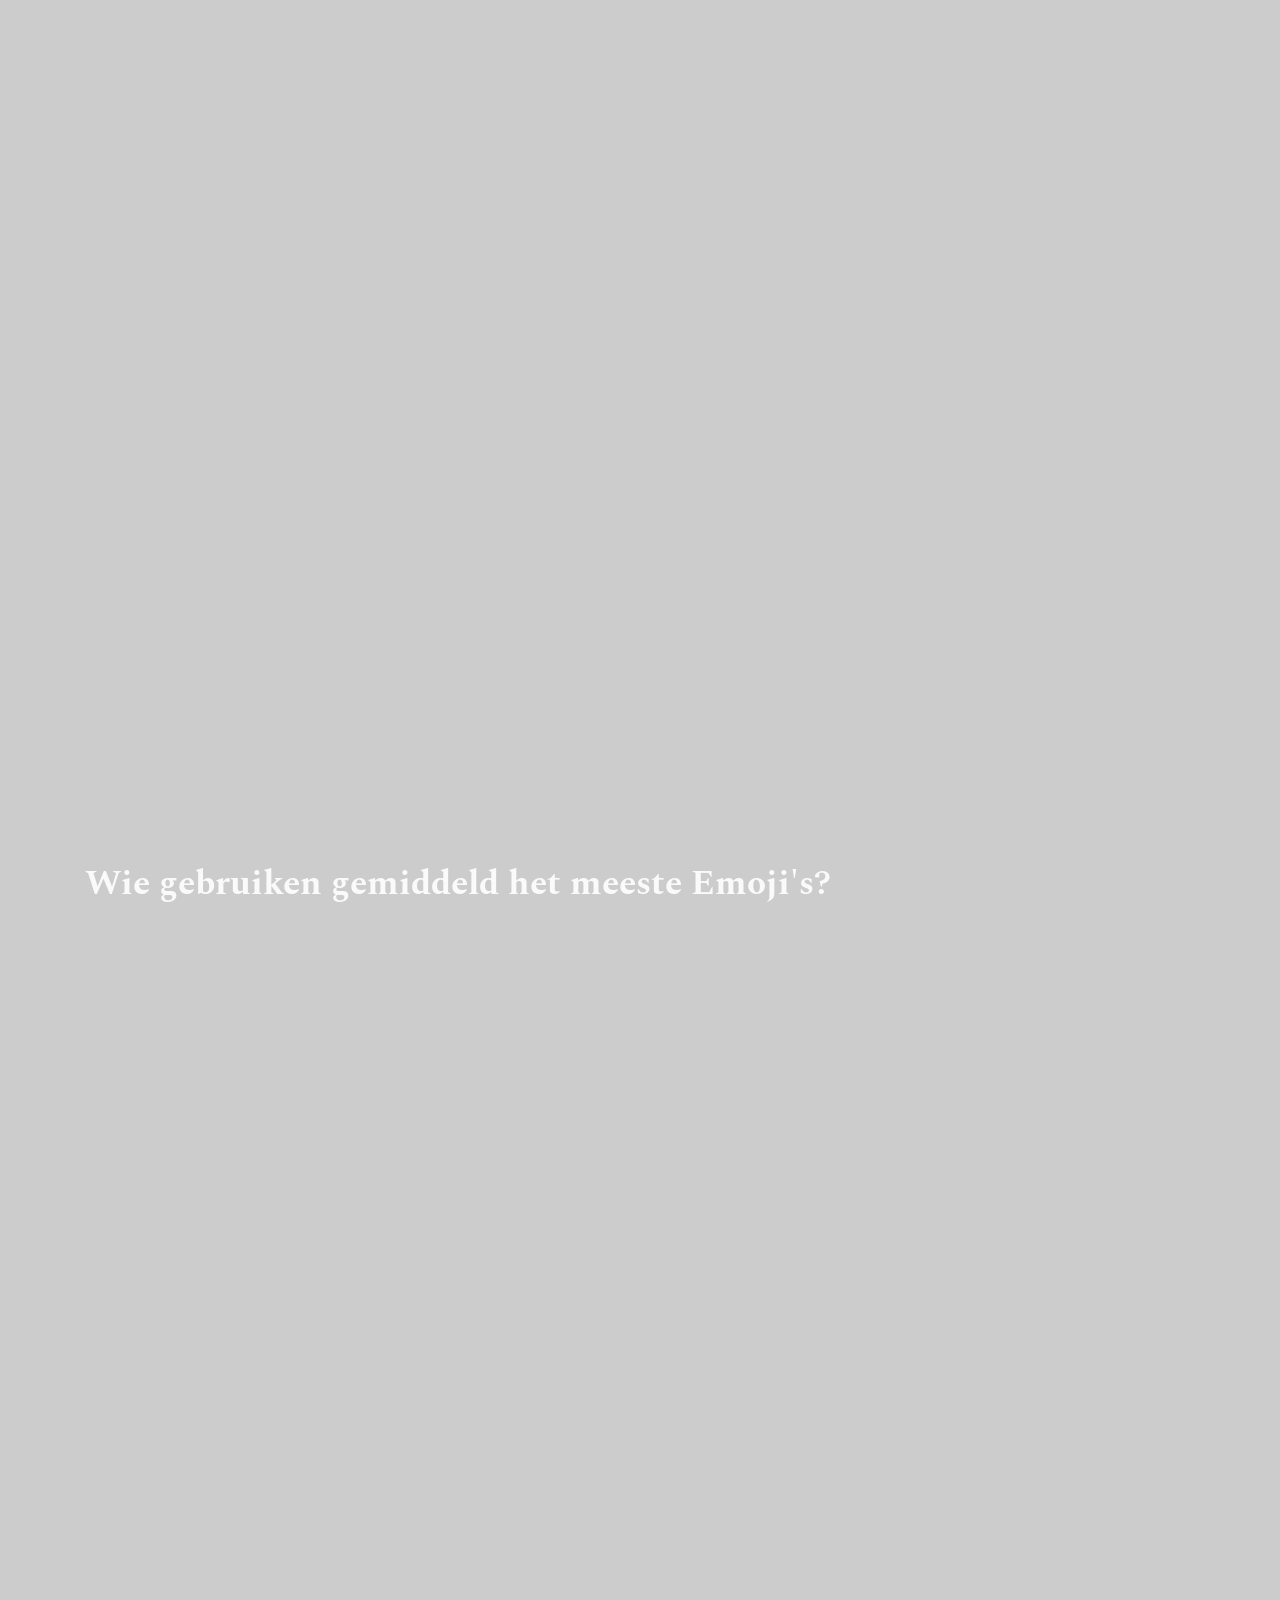
==== commit 8e614f88: "update rijmen" ====
--- a/index.html
+++ b/index.html
@@ -90,8 +90,10 @@
                 <div class="vraag">
                 <p>
                     <h2>Peer</h2>
-                rijm.<br>
-                rijm. <br>
+                Totaal niet fit, maar natuurlijk is peer weer vroeg uit bed, <br>
+                even een smarte babbel, een filmpje van reddit of deuntje van Kota the Friend <br>
+                Wij denken hij is weer de man die de maatschappij even redt <br>
+                Maar eigenlijk ontwijkt hij gewoon de rekening die zijn prooi betaalt wanneer zij het hotel is uitgecheckt <br>
                 </p>
             </div>
             </section>
@@ -105,9 +107,10 @@
             <section class="step">
                 <div class="vraag">
                 <p>
-                    <h2>Chris</h2>
-                rijm.<br>
-                rijm. <br>
+                    <h2>Chris</h2>        
+                    Iedereen weet wel eens iets niet, maar Chris spant hier toch wel de kroon. <br>
+                    Kan iemand tegen hem zeggen: Dat "Google" je gewoon?. <br>   
+                    
                 </p>
             </div>
             </section>
@@ -122,8 +125,10 @@
                 <div class="vraag">
                 <p>
                     <h2>Omar</h2>
-                rijm.<br>
-                rijm. <br>
+                    
+                    Kabunga kabunga, ma killa kabouw. <br>
+                    Desondanks alle zware tijden, laat Omar je weten: Hij houdt wel van jou. <br>
+                
                 </p>
             </div>
             </section>
@@ -138,8 +143,10 @@
                 <div class="vraag">
                 <p>
                     <h2>Bob</h2>
-                rijm.<br>
-                rijm. <br>
+                    
+                    Ook al was de groepschat soms negatief en zaten wij met zijn allen in een dip. <br>
+                    Kwam Bob wel weer met iets positiefs zoals: "Dat smaakt toch echt wat lekkerder met een zakje chips!" <br>
+                
                 </p>
             </div>
             </section>
@@ -154,8 +161,11 @@
                 <div class="vraag">
                 <p>
                     <h2>Pieter</h2>
-                rijm.<br>
-                rijm. <br>
+                    
+                    Nee voor Pieter is er geen tijd voor een korte reactie. <br>
+                    Als hij een berichtje er uit ramt lijkt het wel van de hele redactie. <br>
+
+                    
                 </p>
             </div>
             </section>
@@ -169,13 +179,14 @@
             <section class="step">
                 <div class="vraag">
                 <p>
-                    <h2>Luuk</h2>
-                rijm.<br>
-                rijm. <br>
-                </p>
-            </div>
-            </section>
-            <section class="step">
+                    <h2>Luuk</h2>                 
+                    Tsjaah Luuk is een generatie die is niet meer bekend met Whatsapp. <br>
+                    Die loopt de hele tijd dikpics te sturen via Snapchat. <br>
+                
+                </p>
+            </div>
+            </section>
+            <!-- <section class="step">
                 <div class="vraag">
                 <p>
                     <h2>Wie heeft gemiddeld het meeste gelachen?</h2>
@@ -186,11 +197,18 @@
                 <div class="vraag">
                 <p>
                     <h2>Toet</h2>
-                rijm.<br>
-                rijm. <br>
-                </p>
-            </div>
-            </section>
+                    Wie heeft gemiddeld het meest gelachen?
+                    
+                    Toet
+                    
+                    Dit is ook wel te begrijpen en niet zo belachelijk
+                    want met al die drugs om 2u snachts in je mik, is het ook wel te makkelijk
+                    
+                    ---
+                
+                </p>
+            </div>
+            </section> -->
             <section class="step">
                 <div class="vraag">
                 <p>
@@ -202,8 +220,9 @@
                 <div class="vraag">
                 <p>
                     <h2>Nino</h2>
-                rijm.<br>
-                rijm. <br>
+                   
+                    Nino is altijd wel in voor een dolletje of wat leedvermaak. <br>
+                    Maar verdomme nino rot nou is op met die gore filmpjes waar iemand weer een teen afzaagt. <br>
                 </p>
             </div>
             </section>
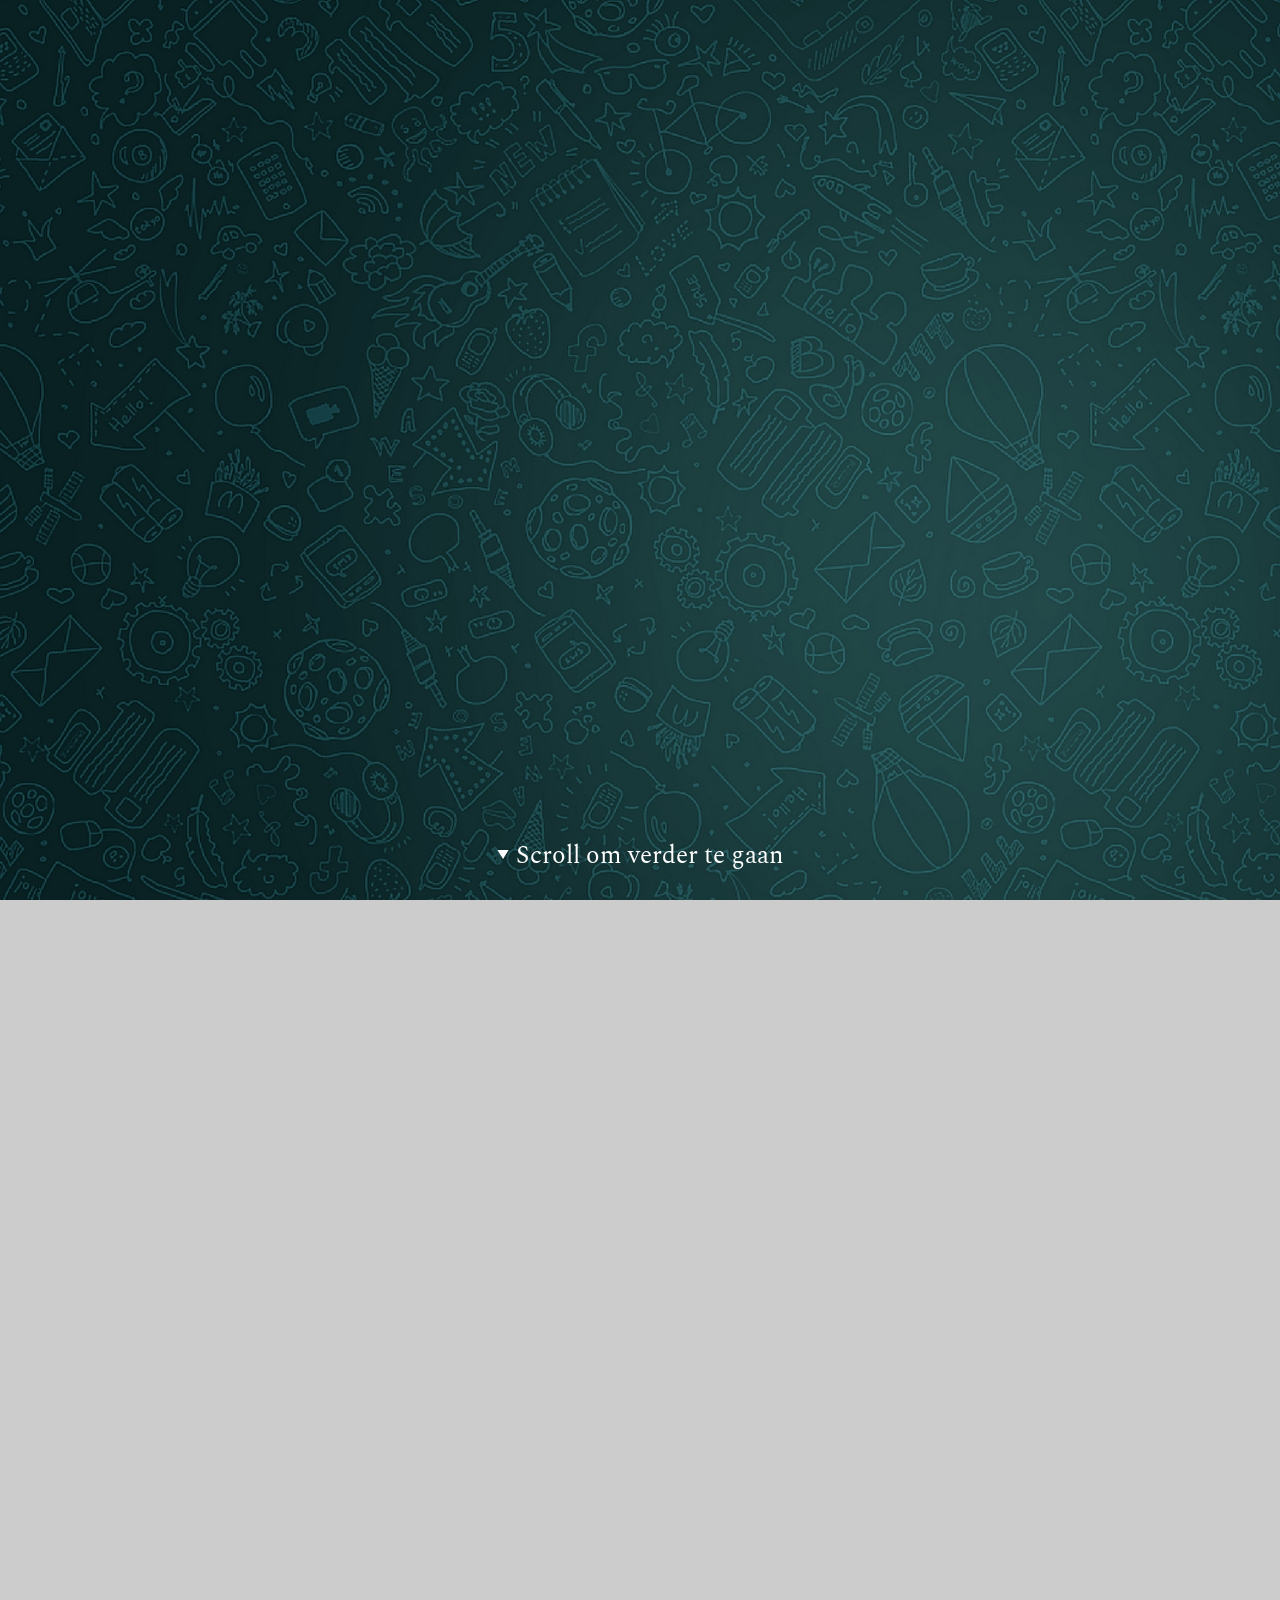
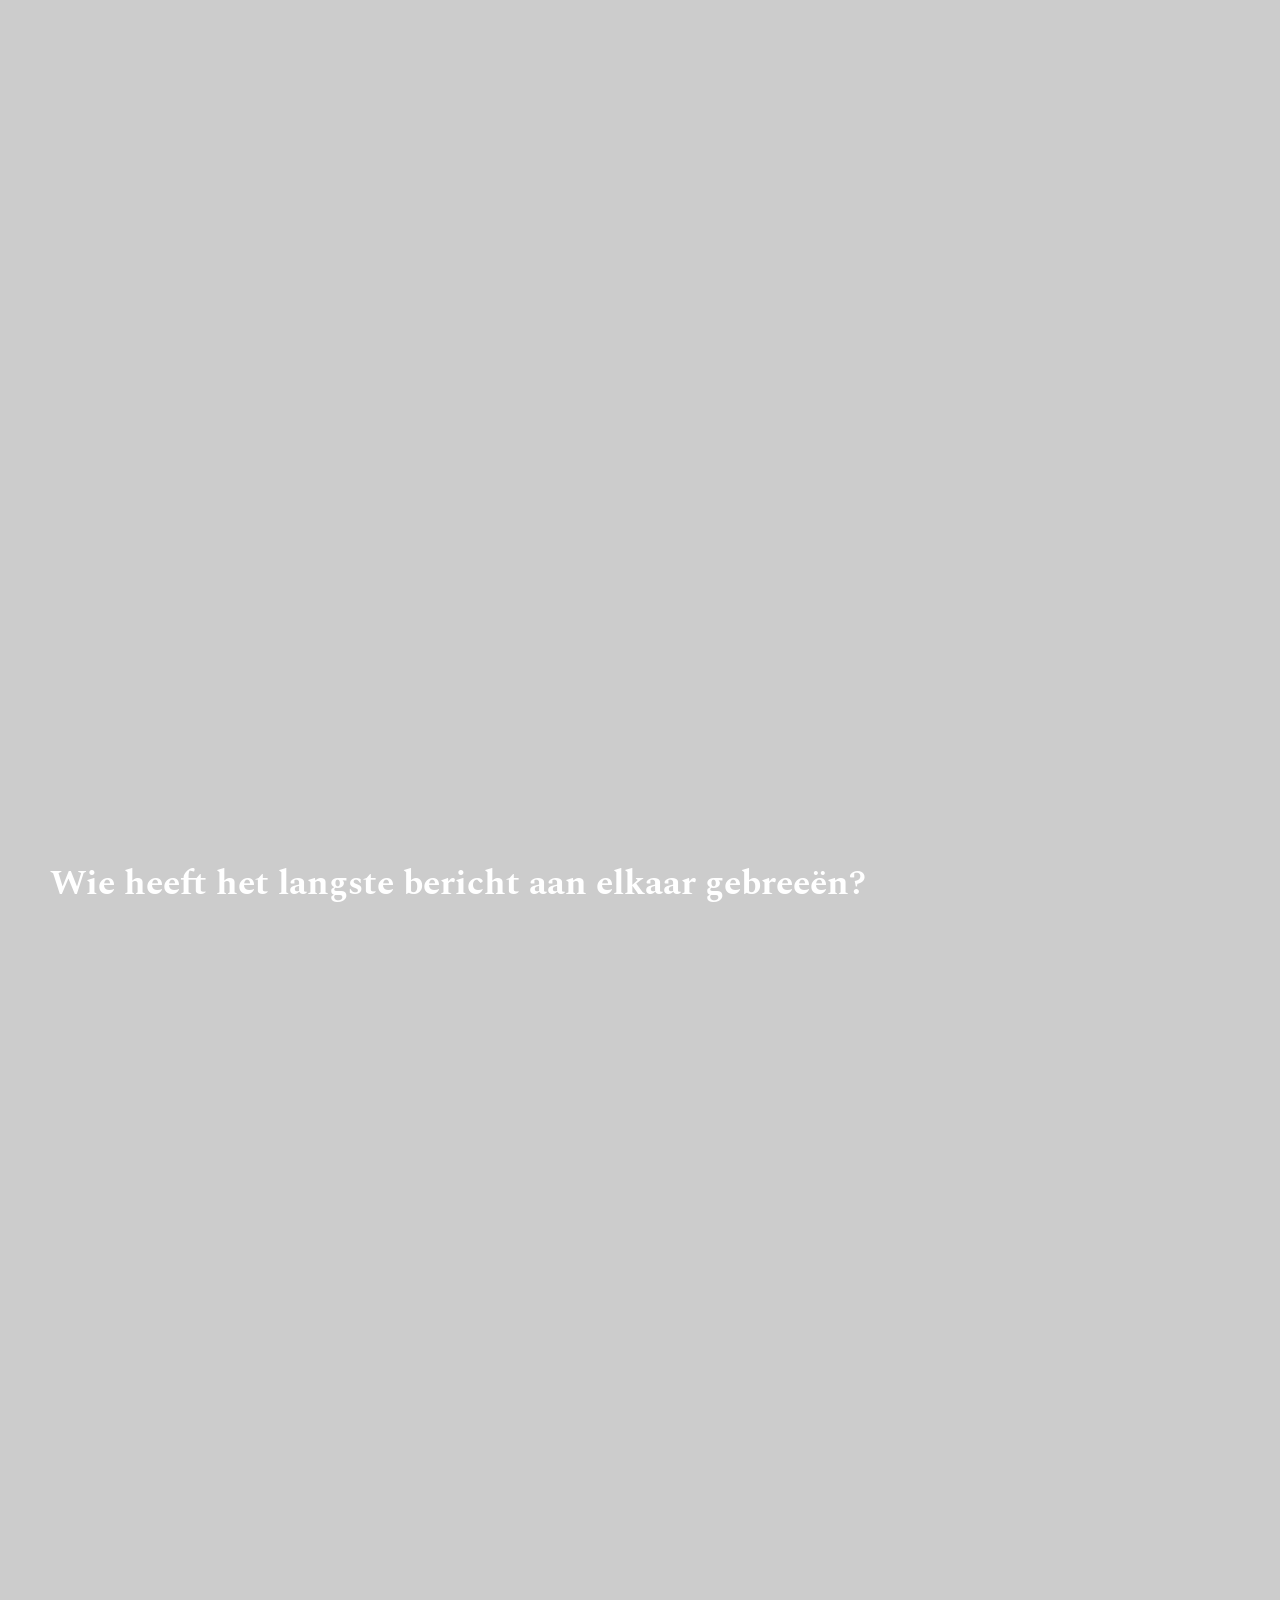
==== commit ffd9096c: "update" ====
--- a/index.html
+++ b/index.html
@@ -30,19 +30,18 @@
                 <p>
                     Sint en Piet hebben dit jaar weer enorm genoten van de ThunderMuffin grappen en grollen.<br>
                     Vandaar dat hij zelf aan de slag ging om wat inzicht te krijgen in deze trollen. <br>
-                    Dit jaar zal de data sint niet met jullie zitten te dollen. <br>
-                    Het gaat hier om keiharde feiten die jullie voorbij scrollen.<br>
+                    Dit jaar zal de data-sint niet met jullie zitten te dollen. <br>
+                    Het gaat hier om keiharde feiten die jullie voorbij zien scrollen.<br>
                 <br><br>
 
-                Om to deze inzichten te komen hebben jullie zelf allemaal netjes meegewerkt. <br>
-                De achterlijke berichten die jullie in de chat gooien wordt door de sint wel opgemerkt.<br>
+                Om tot deze inzichten te komen hebben jullie zelf allemaal netjes meegewerkt. <br>
+                De achterlijke berichten die jullie in de chat gooien worden door de sint wel opgemerkt.<br>
                 Reflecteer op de statistiek die hier uit komt rollen, want dit is iets dat jou kenmerkt.<br>
                 Ondanks deze privay schending, hoop ik dat iedereen hier vrijwillig aan meewerkt. <br>
                 <br><br>
 
                 <b>Disclaimer:</b> De data is gegenereerd door alle participanten in de ThunderMuffin Chat. 
                 Dit betekent dat de sint is niet verantwoordelijk voor enige privacy schending, omdat de sint onderdeel van de chat is.
-                Kusje van de boys.
                 </p>
                 
             </section>
@@ -75,14 +74,14 @@
                 <p>
                     <h2>Toet</h2>
                     Iedereen kent de nachtelijke perikelen van Thushara in de chat.<br>
-                    Het is dat we vaak niet wakker zijn op dat moment. Toet ga naar bed. <br>
-                </p>
-            </div>
-            </section>
-            <section class="step">
-                <div class="vraag">
-                <p>
-                    <h2>Wie stuurde het meeste berichten in de ochtend?</h2>
+                    Als we op dat moment wakker waren zouden we zeggen: "Toet ga naar bed!" <br>
+                </p>
+            </div>
+            </section>
+            <section class="step">
+                <div class="vraag">
+                <p>
+                    <h2>Wie was het grootste ochtendmens van 2022?</h2>
                 </p>
             </div>
             </section>
@@ -92,15 +91,15 @@
                     <h2>Peer</h2>
                 Totaal niet fit, maar natuurlijk is peer weer vroeg uit bed, <br>
                 even een smarte babbel, een filmpje van reddit of deuntje van Kota the Friend <br>
-                Wij denken hij is weer de man die de maatschappij even redt <br>
-                Maar eigenlijk ontwijkt hij gewoon de rekening die zijn prooi betaalt wanneer zij het hotel is uitgecheckt <br>
-                </p>
-            </div>
-            </section>
-            <section class="step">
-                <div class="vraag">
-                <p>
-                    <h2>Wie stuurde het meeste vragen in de chat?</h2>
+                Wij denken, hij is weer de man die de maatschappij even redt <br>
+                In realiteit zijn dit de momenten dat hij bij zijn bumble dates uitcheckt.<br>
+                </p>
+            </div>
+            </section>
+            <section class="step">
+                <div class="vraag">
+                <p>
+                    <h2>Wie had het vaakst hulp nodig in 2022?</h2>
                 </p>
             </div>
             </section>
@@ -108,20 +107,20 @@
                 <div class="vraag">
                 <p>
                     <h2>Chris</h2>        
-                    Iedereen weet wel eens iets niet, maar Chris spant hier toch wel de kroon. <br>
-                    Kan iemand tegen hem zeggen: Dat "Google" je gewoon?. <br>   
-                    
-                </p>
-            </div>
-            </section>
-            <section class="step">
-                <div class="vraag">
-                <p>
-                    <h2>Wie stuurde gemiddeld de positiefste berichten?</h2>
-                </p>
-            </div>
-            </section>
-            <section class="step">
+                    Iedereen vraagt wel eens iets, maar Chris spant hier toch wel de kroon. <br>
+                    Kan iemand tegen hem zeggen: Dat "Google" je gewoon? <br>   
+                    
+                </p>
+            </div>
+            </section>
+            <!-- <section class="step">
+                <div class="vraag">
+                <p>
+                    <h2>Weg..?</h2>
+                </p>
+            </div>
+            </section> -->
+            <!-- <section class="step">
                 <div class="vraag">
                 <p>
                     <h2>Omar</h2>
@@ -131,11 +130,11 @@
                 
                 </p>
             </div>
-            </section>
-            <section class="step">
-                <div class="vraag">
-                <p>
-                    <h2>Wie was er in totaal het meest positief?</h2>
+            </section> -->
+            <section class="step">
+                <div class="vraag">
+                <p>
+                    <h2>Wie heeft het meeste positiviteit gebracht in 2022?</h2>
                 </p>
             </div>
             </section>
@@ -144,8 +143,8 @@
                 <p>
                     <h2>Bob</h2>
                     
-                    Ook al was de groepschat soms negatief en zaten wij met zijn allen in een dip. <br>
-                    Kwam Bob wel weer met iets positiefs zoals: "Dat smaakt toch echt wat lekkerder met een zakje chips!" <br>
+                    90% van de mensen in chat heeft drugs nodig om zich positief te voelen <br>
+                    Bob heeft alleen alcohol en een joint nodig om zijn positiviteit te laten vloeien <br>
                 
                 </p>
             </div>
@@ -153,7 +152,7 @@
             <section class="step">
                 <div class="vraag">
                 <p>
-                    <h2>Wie gebruikt er gemiddeld de meeste woorden in een bericht?</h2>
+                    <h2>Wie was er in 2022 erg langdradig?</h2>
                 </p>
             </div>
             </section>
@@ -162,17 +161,15 @@
                 <p>
                     <h2>Pieter</h2>
                     
-                    Nee voor Pieter is er geen tijd voor een korte reactie. <br>
-                    Als hij een berichtje er uit ramt lijkt het wel van de hele redactie. <br>
-
-                    
-                </p>
-            </div>
-            </section>
-            <section class="step">
-                <div class="vraag">
-                <p>
-                    <h2>Wie heeft in totaal het minste woorden gebruikt?</h2>
+                    Nee, Pieter doet niet aan een korte reactie. <br>
+                    Als hij een berichtje stuurt lijkt het wel van de hele redactie. <br>
+                </p>
+            </div>
+            </section>
+            <section class="step">
+                <div class="vraag">
+                <p>
+                    <h2>Wie was kort en bondig in 2022?</h2>
                 </p>
             </div>
             </section>
@@ -180,9 +177,8 @@
                 <div class="vraag">
                 <p>
                     <h2>Luuk</h2>                 
-                    Tsjaah Luuk is een generatie die is niet meer bekend met Whatsapp. <br>
-                    Die loopt de hele tijd dikpics te sturen via Snapchat. <br>
-                
+                    Tsjaah Luuk zijn generatie is niet meer bekend met Whatsapp. <br>
+                    Die loopt de hele dag dikpics te sturen via Snapchat. <br>
                 </p>
             </div>
             </section>
@@ -229,23 +225,7 @@
             <section class="step">
                 <div class="vraag">
                 <p>
-                    <h2>Wie gebruiken gemiddeld het meeste Emoji's?</h2>
-                </p>
-            </div>
-            </section>
-            <section class="step">
-                <div class="vraag">
-                <p>
-                    <h2>Omar en Pieter</h2>
-                rijm.<br>
-                rijm. <br>
-                </p>
-            </div>
-            </section>
-            <section class="step">
-                <div class="vraag">
-                <p>
-                    <h2>Wie heeft er in totaal het meeste Emoji's gebruikt?</h2>
+                    <h2>Wie was in 2022 het meest emotioneel?</h2>
                 </p>
             </div>
             </section>
@@ -253,8 +233,8 @@
                 <div class="vraag">
                 <p>
                     <h2>Omar</h2>
-                rijm.<br>
-                rijm. <br>
+                Omar dacht, het is fijn al ik dit jaar al mijn emoties in de Thundermuffin zet.<br>
+                Als je volgend jaar weer zoveel Emoji's stuurt dan gooi ik je uit de chat. <br>
                 </p>
             </div>
         </section>
@@ -269,26 +249,16 @@
             <div class="vraag">
             <p>
                 <h2>Steven</h2>
-            rijm.<br>
-            rijm. <br>
-            De zin: Even een gek vraagje, ken jij wellicht iemand die zich bezighoudt met huurrecht? 
-            We kregen gister een beetje een vreemd belletje van onze huisbaas, zij is zelf Italiaans, 
-            heeft het huis gekocht toen ze hier woonde en verhuurd het nu aan ons en woont zelf in Doha. 
-            We hebben inmiddels een contract voor onbepaalde tijd, 
-            maar ze belde gister met een verhaal dat de bank erachter is gekomen dat zij als niet-Nederlandse staatsburger 
-            zelf in het buitenland woont en een huis hier verhuurd, dus dat zij 1. het huis moet verkopen of 2. 
-            een contract met een maximale duratie van 5 jaar kan aanbieden onder een 'diplomatenclausule'. 
-            Ze wilt ons nu dus een nieuw contract laten tekenen waarmee we met terugwerkende kracht nog 4 jaar hier kunnen wonen en 
-            zij gedurende de hele duratie van dat contract kan aangeven dat ze terug wilt verhuizen naar Nederland en ons dus ff binnen 3 maanden eruit kan kicken. 
-            Voelt niet heel chill en volgens mij schieten wij onszelf in de voet als wij een nieuw contract tekenen. 
-            Wil het dus graag ff laten checken bij een jurist wat onze mogelijkheden zijn en of haar verhaal wel helemaal zuiver is.
-            </p>
-        </div>
-        </section>
-        <section class="step">
-            <div class="vraag">
-            <p>
-                <h2>Wie heeft het langste woord gemaakt?</h2>
+            Dit soort lange berichten in de chat kostte mij in 2022 uren en uren.<br>
+            Ik ben bang dat Steven volgende jaar ook in eens voice memo's gaat sturen. <br>
+            <br>
+            </p>
+        </div>
+        </section>
+        <section class="step">
+            <div class="vraag">
+            <p>
+                <h2>Wie had langste woord gemaakt?</h2>
             </p>
         </div>
         </section>
@@ -296,16 +266,17 @@
             <div class="vraag">
             <p>
                 <h2>Omar</h2>
-            rijm.<br>
-            rijm. <br>
-            Het woord: Hottestotterputintentoonstelling
-            </p>
-        </div>
-        </section>
-        <section class="step">
-            <div class="vraag">
-            <p>
-                <h2>Wie stuurde vaak een frustratie door?</h2>
+            Ik weet niet of dit woord terug de vinden is in de dikke van dale.<br>
+            Maar Omar stopt wel vaker veel diaree in zijn verhalen. <br>
+            <br>
+            <b>Woord:</b> Hottestotterputintentoonstelling
+            </p>
+        </div>
+        </section>
+        <section class="step">
+            <div class="vraag">
+            <p>
+                <h2>Wie was het meest gefrustreerd in 2022?</h2>
             </p>
         </div>
         </section>
@@ -313,24 +284,16 @@
             <div class="vraag">
             <p>
                 <h2>Steven</h2>
-            rijm.<br>
-            rijm. <br>
-            </p>
-        </div>
-        </section>
-        <section class="step">
-            <div class="vraag">
-            <p>
-                <h2>Wie heeft het totaal het meeste frustratie gedeeld?</h2>
-            </p>
-        </div>
-        </section>
-        <section class="step">
-            <div class="vraag">
-            <p>
-                <h2>Peer</h2>
-            rijm.<br>
-            rijm. <br>
+            Bij een spel dacht ik altijd twee keer na voordat ik Steven versloeg. <br>
+            Het gat in de muur op de kinkerstraat zegt volgens mij genoeg.<br>
+            </p>
+        </div>
+        </section>
+        <section class="step">
+            <div class="vraag">
+            <p>
+                <h2>Ik hoop dat jullie genoten hebben van deze analyse</h2>
+                <h2>Zorg dat je dit kritiek in dit jaar niet weet te verliezen</h2>
             </p>
         </div>
         </section>
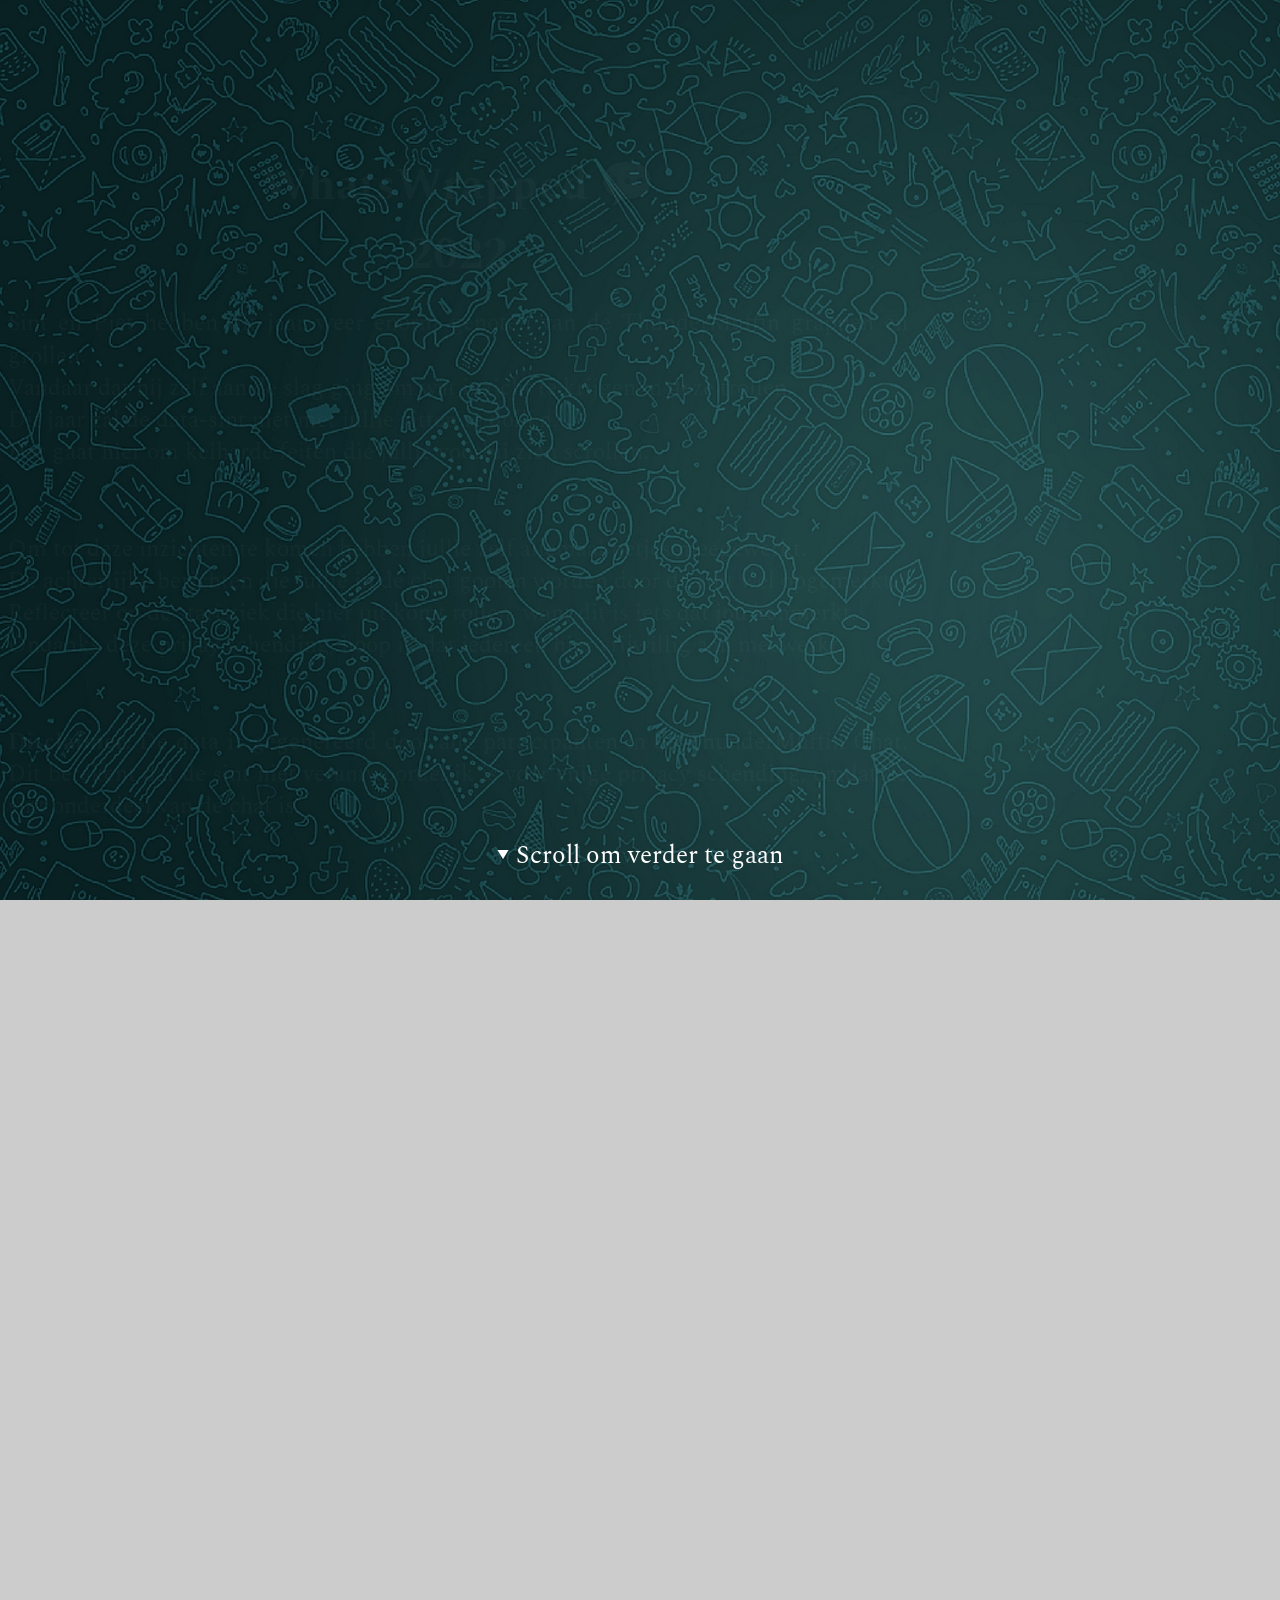
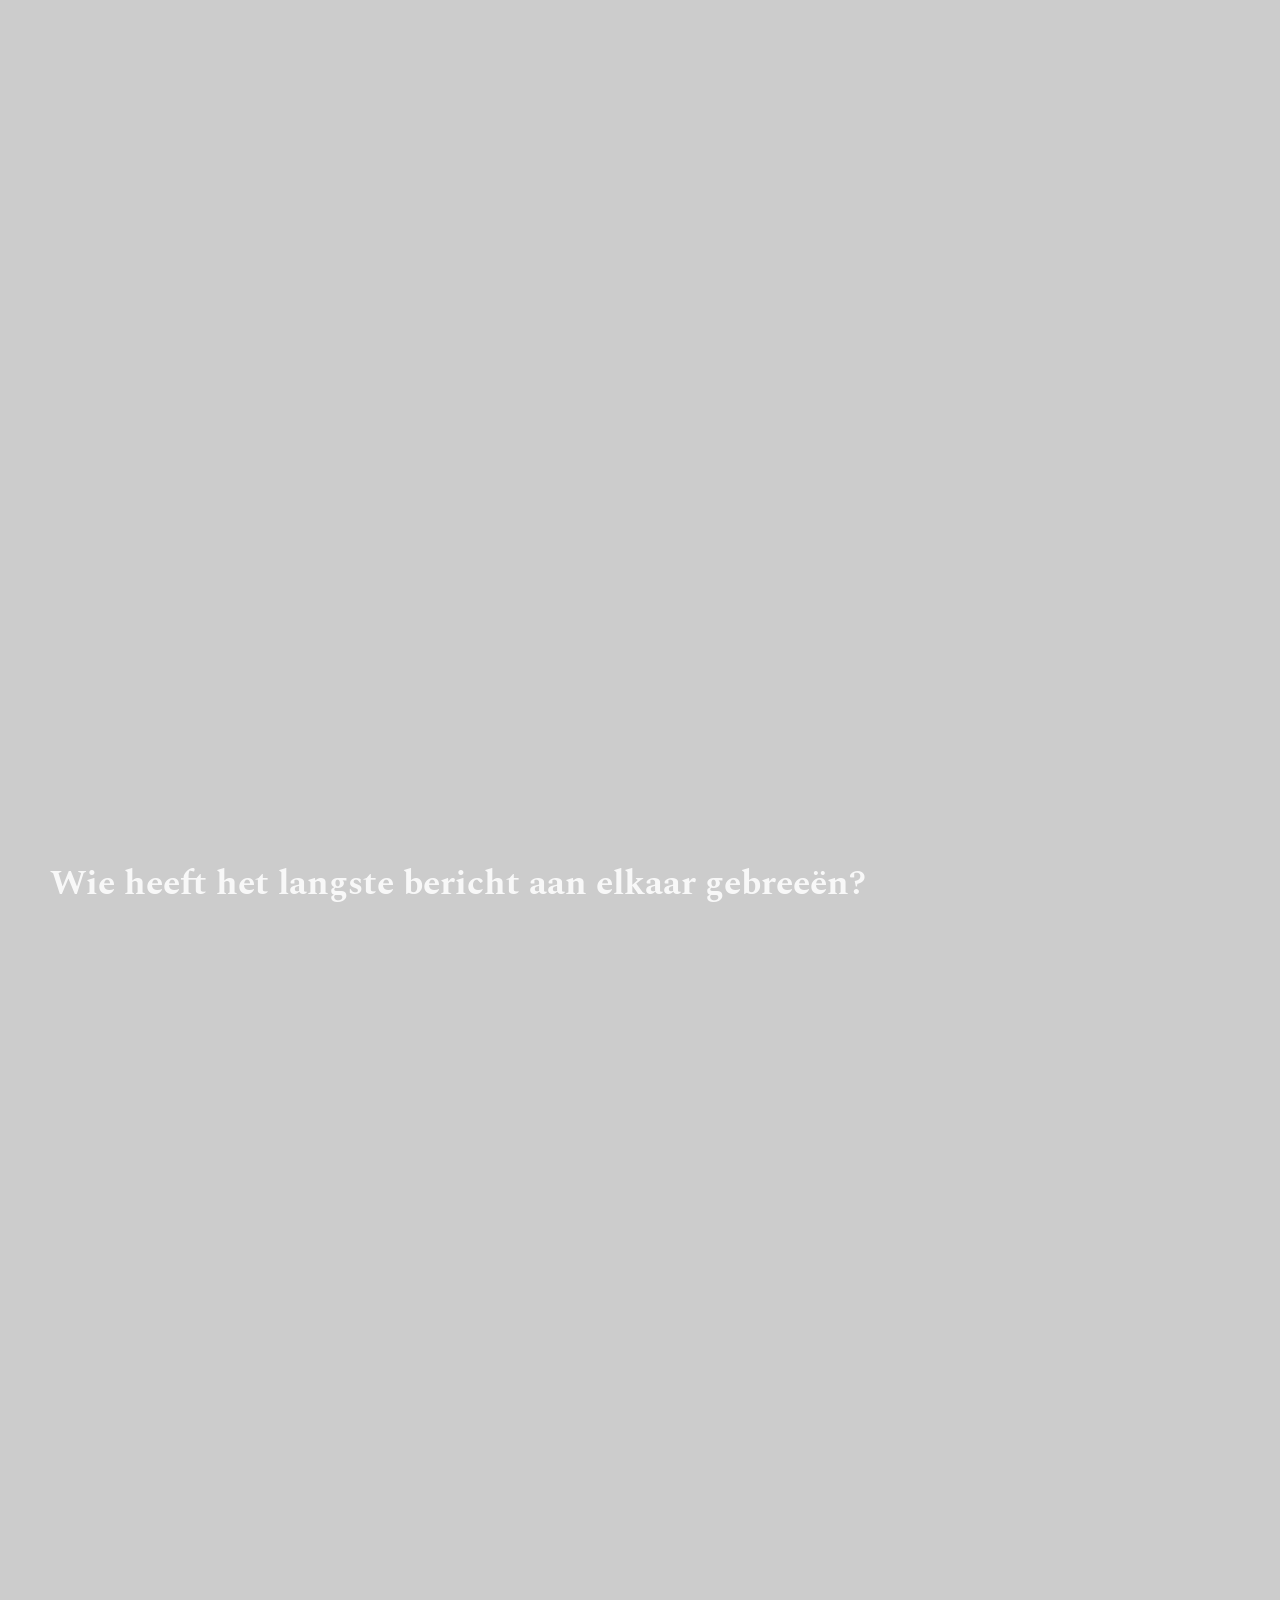
==== commit 1ebe7a6d: "Update index.html" ====
--- a/index.html
+++ b/index.html
@@ -41,7 +41,7 @@
                 <br><br>
 
                 <b>Disclaimer:</b> De data is gegenereerd door alle participanten in de ThunderMuffin Chat. 
-                Dit betekent dat de sint is niet verantwoordelijk voor enige privacy schending, omdat de sint onderdeel van de chat is.
+                Dit betekent dat de sint niet verantwoordelijk is voor enige privacy schending, omdat de sint onderdeel van de chat is.
                 </p>
                 
             </section>
@@ -233,7 +233,7 @@
                 <div class="vraag">
                 <p>
                     <h2>Omar</h2>
-                Omar dacht, het is fijn al ik dit jaar al mijn emoties in de Thundermuffin zet.<br>
+                Omar dacht, het is fijn als ik dit jaar al mijn emoties in de Thundermuffin zet.<br>
                 Als je volgend jaar weer zoveel Emoji's stuurt dan gooi ik je uit de chat. <br>
                 </p>
             </div>
@@ -250,7 +250,7 @@
             <p>
                 <h2>Steven</h2>
             Dit soort lange berichten in de chat kostte mij in 2022 uren en uren.<br>
-            Ik ben bang dat Steven volgende jaar ook in eens voice memo's gaat sturen. <br>
+            Ik ben bang dat Steven volgende jaar ook ineens voice memo's gaat sturen. <br>
             <br>
             </p>
         </div>
@@ -267,7 +267,7 @@
             <p>
                 <h2>Omar</h2>
             Ik weet niet of dit woord terug de vinden is in de dikke van dale.<br>
-            Maar Omar stopt wel vaker veel diaree in zijn verhalen. <br>
+            Maar Omar stopt wel vaker veel diarree in zijn verhalen. <br>
             <br>
             <b>Woord:</b> Hottestotterputintentoonstelling
             </p>
